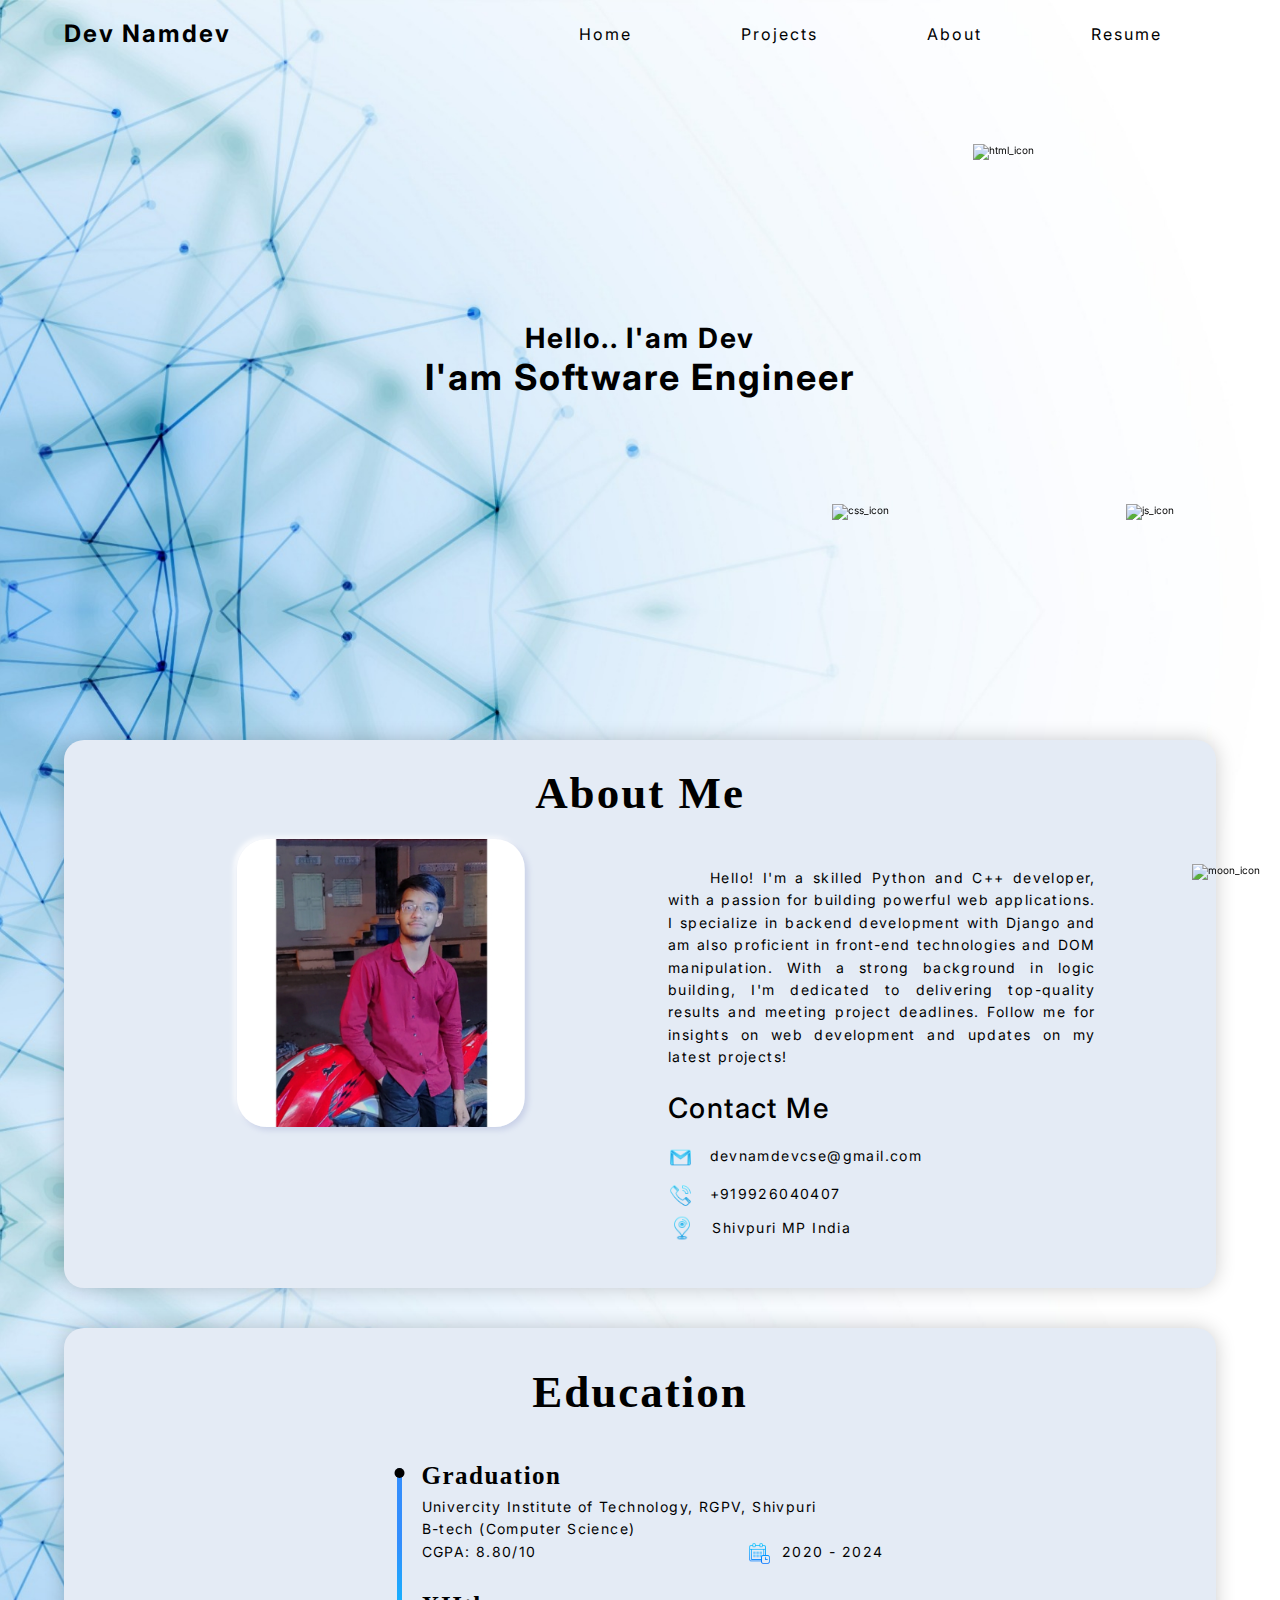
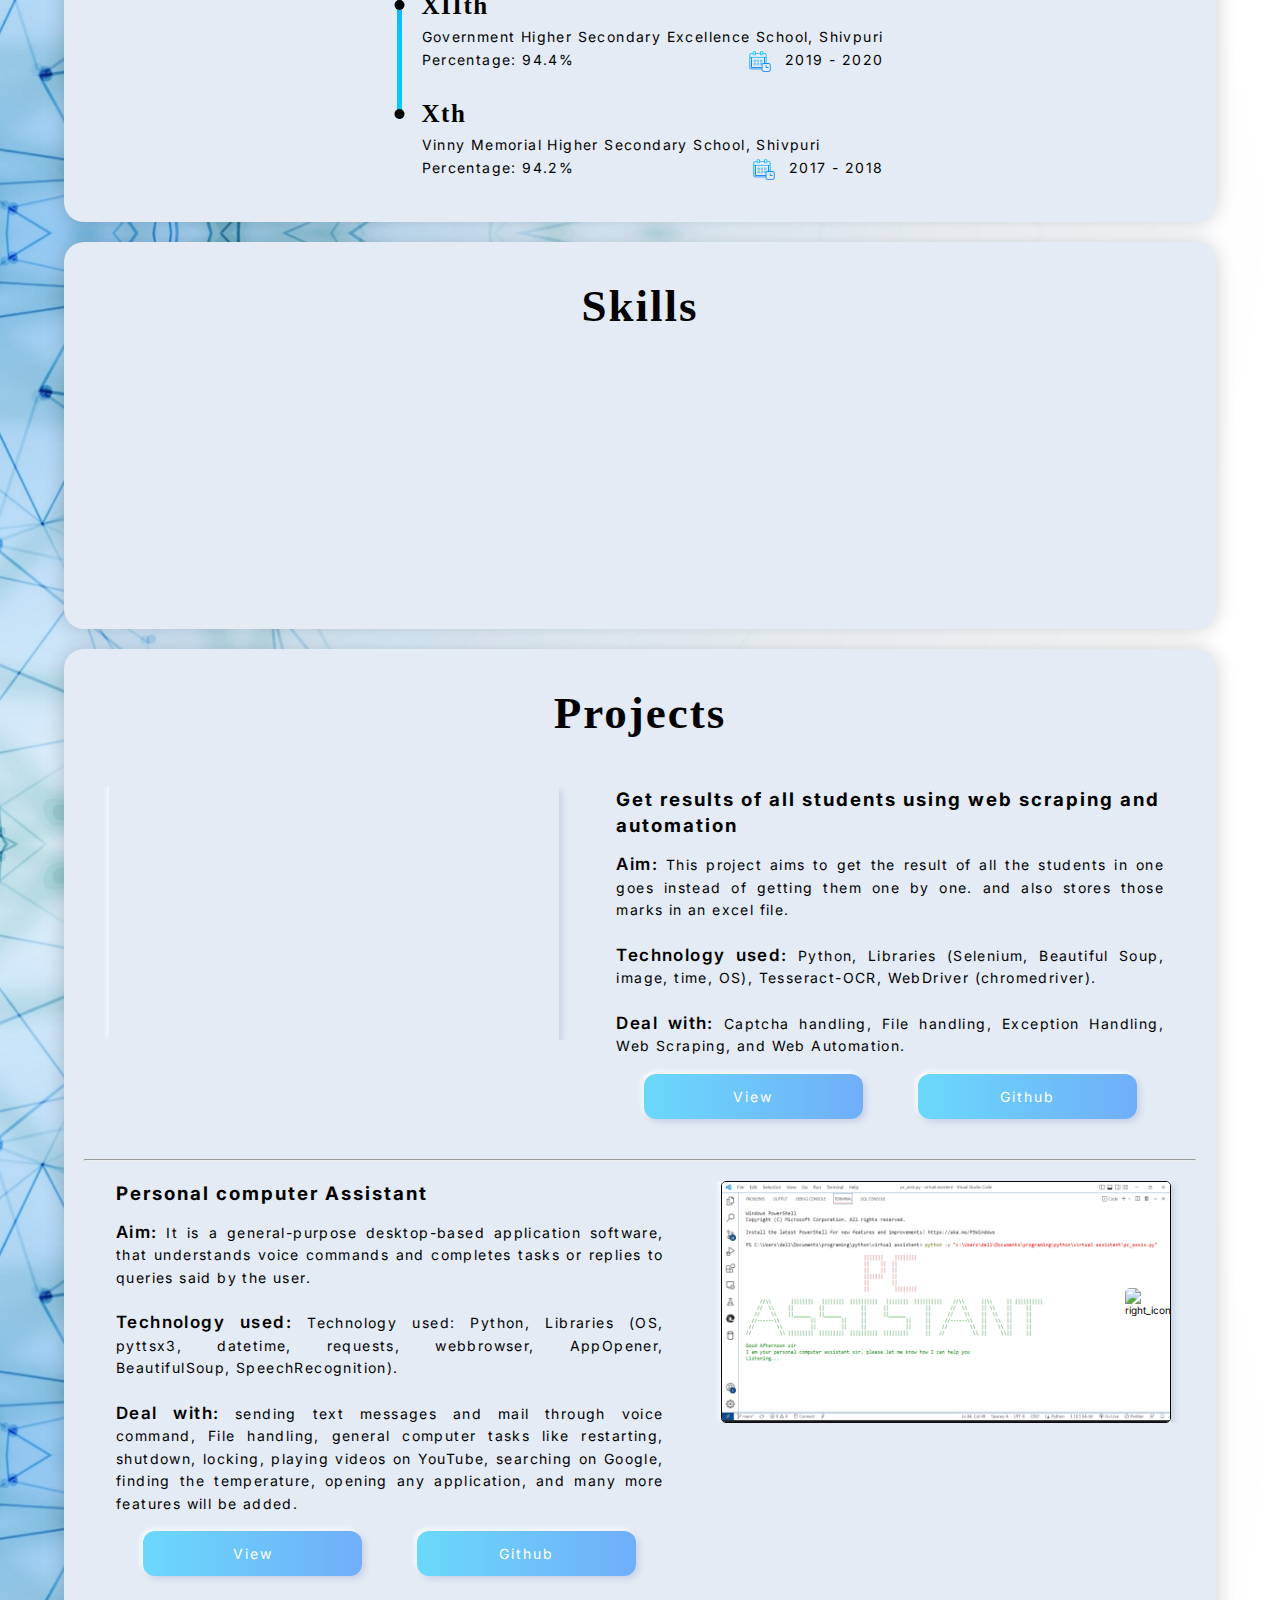
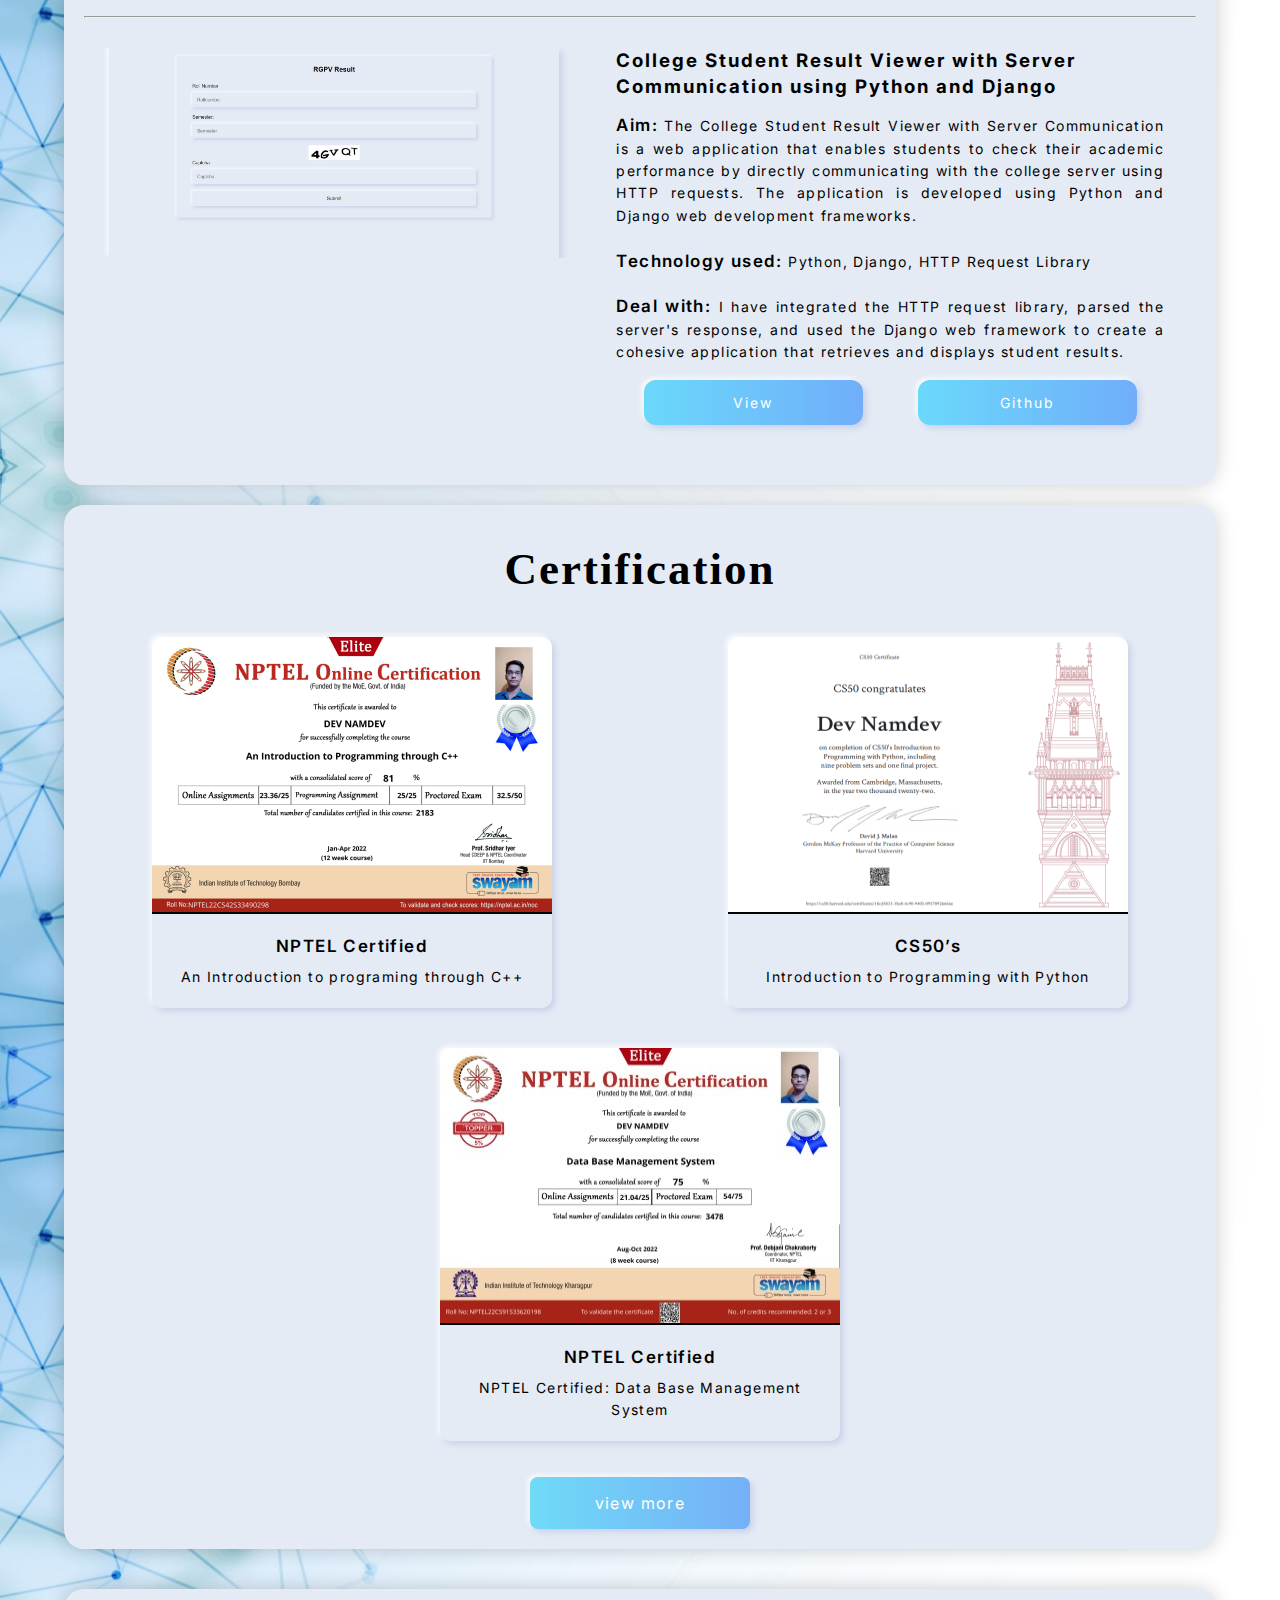
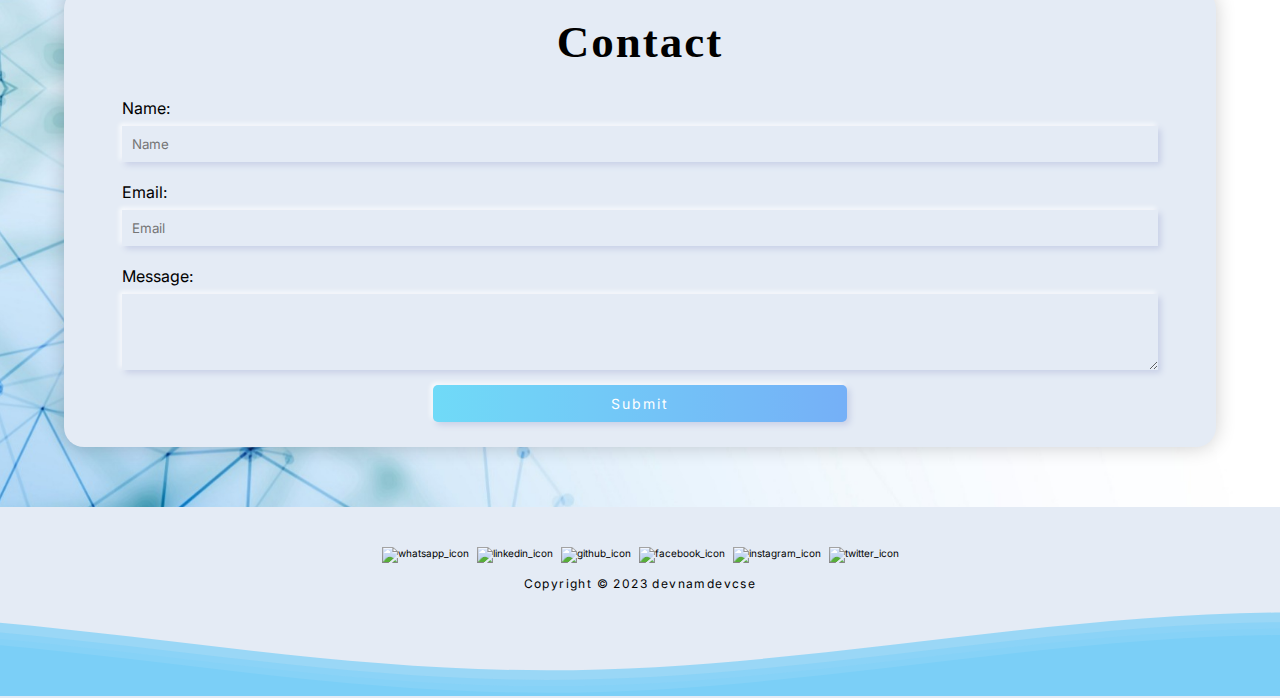
==== index.html @ 737eb858 "update link" ====
<!DOCTYPE html>
<html lang="en">

<head>
  <meta charset="UTF-8" />
  <meta http-equiv="X-UA-Compatible" content="IE=edge" />
  <meta name="viewport" content="width=device-width, initial-scale=1.0" />
  <meta name="theme-color" content="#00C6FF" />

  <!-- Primary Meta Tags -->
  <meta name="title" content="Dev's Portfolio" />
  <meta name="description"
    content="Welcome to my Portfolio. My name is dev namdev, and I am a Full stack web developer" />

  <!-- Open Graph / Facebook -->
  <meta property="og:type" content="website" />
  <meta property="og:url" content="https://devcoders.netlify.app" />
  <meta property="og:title" content="Dev's Portfolio" />
  <meta property="og:description"
    content="Welcome to my Portfolio. My name is dev namdev, and I am a Full stack web developer" />
  <meta property="og:image" content="https://devcoders.netlify.app/img/icon/meta_img.jpeg" />

  <!-- Twitter -->
  <meta property="twitter:card" content="summary_large_image" />
  <meta property="twitter:url" content="https://devcoders.netlify.app" />
  <meta property="twitter:title" content="Dev's Portfolio" />
  <meta property="twitter:description"
    content="Welcome to my Portfolio. My name is dev namdev, and I am a Full stack web developer" />
  <meta property="twitter:image" content="https://devcoders.netlify.app/img/icon/meta_img.jpeg" />

  <!-- favicon -->
  <link rel="apple-touch-icon" sizes="180x180" href="./img/favicon_io/apple-touch-icon.png" />
  <link rel="icon" type="image/png" sizes="32x32" href="./img/favicon_io/favicon-32x32.png" />
  <link rel="icon" type="image/png" sizes="16x16" href="./img/favicon_io/favicon-16x16.png" />
  <link rel="manifest" href="./img/favicon_io/site.webmanifest" />

  <title>Dev | Portfolio</title>

  <!-- css file -->
  <link rel="stylesheet" href="./CSS/style.css" />
  <link rel="stylesheet" href="./CSS/project.css" />
  <link rel="stylesheet" href="./CSS/about.css" />
  <link rel="stylesheet" href="./CSS/certification.css" />
  <link rel="stylesheet" href="./CSS/education.css" />
  <link rel="stylesheet" href="./CSS/skill.css" />
  <link rel="stylesheet" href="./CSS/contact.css" />

  <!-- js file -->
  <script src="./js/script.js" defer></script>
  <style>
    /* div.front {
      display: none;
    }

    div.about {
      display: none;
    }

    div.outer_skill {
      display: none;
    }

    div.education {
      display: none;
    }

    div.new_project {
      display: none;
    }

    div.certification {
      display: none;
    }

    div.footer {
      display: none;
    }*/
  </style>
</head>

<body>
  <div class="main_code dark">
    <div class="front">
      <div class="nav-bar">
        <div class="nav-name">
          <h1 class="font-24px">Dev Namdev</h1>
        </div>
        <div class="nav-items">
          <ul class="ul-items">
            <li class="item font-16px">
              <a href="/" class="link">Home</a>
            </li>
            <li class="item font-16px">
              <a href="#project" class="link">Projects</a>
            </li>
            <li class="item font-16px">
              <a href="#about" class="link">About</a>
            </li>
            <li class="item font-16px">
              <a href="img/resume.png" class="link">Resume</a>
            </li>
          </ul>
        </div>
      </div>
      <div class="greet">
        <h2 class="font-28px">Hello.. I'am Dev</h2>
        <h1 class="font-36px">I'am Software Engineer</h1>
      </div>
      <div class="new_nav">
        <div class="outer">
          <div class="box">
            <div class="btn_cover">
              <div class="line line1"></div>
              <div class="line line2"></div>
              <div class="line line3"></div>
            </div>
            <ol>
              <li class="btn btn1 font-16px">
                <a href="#project" class="link">Project</a>
              </li>
              <li class="btn btn2 font-16px">
                <a href="#about" class="link">About</a>
              </li>
              <li class="btn btn3 font-16px">
                <a href="/img/resume.png" class="link">Resume</a>
              </li>
            </ol>
          </div>
        </div>
      </div>
      <img id="light" class="html" src="https://img.icons8.com/color/70/null/html-5--v1.png" alt="html_icon" />
      <img id="light" class="css" src="https://img.icons8.com/color/70/null/css3.png" alt="css_icon" />
      <img id="light" class="js" src="https://img.icons8.com/color/70/null/javascript.png" alt="js_icon" />
    </div>
    <div class="about" id="about">
      <div class="about-content">
        <h1 class="about_heading font-36px">About Me</h1>
        <div class="about_des">
          <div class="about_img">
            <div class="img">
              <img id="light" src="./img/dev.jpeg" alt="" />
            </div>
          </div>
          <div class="about_para">
            <div>
              <p>
                Hello! I'm a skilled Python and C++ developer, with a passion for building powerful web applications. I
                specialize in backend development with Django and am also proficient in front-end technologies and DOM
                manipulation. With a strong background in logic building, I'm dedicated to delivering top-quality
                results and meeting project deadlines. Follow me for insights on web development and updates on my
                latest projects!
              </p>
              <p>Contact Me</p>
              <img src="./img/icon/mail.png" alt="" class="icon_mail" />
              <span class="mail">
                <span>
                  <a href="https://mail.google.com/mail/u/0/#inbox?compose=GTvVlcSKhpXpgrMSbvLdFxptWXfXNwWtVGsGwnNrwTqsKMndhdDCBdWXVwGtNjZwnCfvpKwNvlgjt"
                    class="link">devnamdevcse@gmail.com
                  </a>
                </span>
              </span>
              <br />
              <span class="call">
                <img src="./img/icon/call.png" alt="" class="icon_call" />
                <span>+919926040407</span>
              </span>
              <br />
              <img src="./img/icon/location.png" alt="" class="icon_location" />
              <span id="icon_location">
                <a href="https://www.google.co.in/maps/place/Shivpuri,+Madhya+Pradesh+473551/@25.4333819,77.629029,13z/data=!3m1!4b1!4m5!3m4!1s0x3970b95555322f1f:0x8d96b4e080b30b5c!8m2!3d25.4320478!4d77.6643815"
                  class="link">Shivpuri MP India
                </a>
              </span>
            </div>
          </div>
        </div>
      </div>
    </div>
    <div class="education">
      <div class="new_pro_head">
        <h1>Education</h1>
      </div>
      <div class="session">
        <div class="line_point">
          <div class="point1"></div>
          <div class="point2"></div>
          <div class="point3"></div>
        </div>
        <div class="session_inner">
          <div class="graduation">
            <div>
              <h3>Graduation</h3>
            </div>
            <p>Univercity Institute of Technology, RGPV, Shivpuri</p>
            <p>B-tech (Computer Science)</p>
            <div class="grade">
              <p>CGPA: 8.80/10</p>
              <div class="year">
                <img src="./img/icon/year.png" alt="" class="year_icon" />
                <p>2020 - 2024</p>
              </div>
            </div>
          </div>
          <div class="xiith">
            <div>
              <h3>XIIth</h3>
            </div>
            <p>Government Higher Secondary Excellence School, Shivpuri</p>
            <div class="grade">
              <p>Percentage: 94.4%</p>
              <div class="year">
                <img src="./img/icon/year.png" alt="" class="year_icon" />
                <p>2019 - 2020</p>
              </div>
            </div>
          </div>
          <div class="xth">
            <div>
              <h3>Xth</h3>
            </div>
            <p>Vinny Memorial Higher Secondary School, Shivpuri</p>
            <div class="grade">
              <p>Percentage: 94.2%</p>
              <div class="year">
                <img src="./img/icon/year.png" alt="" class="year_icon" />
                <p>2017 - 2018</p>
              </div>
            </div>
          </div>
        </div>
      </div>
    </div>
    <div class="outer_skill">
      <div class="skills">
        <div class="skill_heading">
          <h1>Skills</h1>
        </div>
        <div class="skill">
          <span class="skill_span span1">
            <img src="https://img.icons8.com/nolan/64/00C6FF/0072FF/c-plus-plus.png" alt="c++_icon" />
            <br />
            <span class="name">C++</span>
          </span>
          <span class="skill_span">
            <img src="https://img.icons8.com/nolan/64/00C6FF/0072FF/python.png" alt="python_icon" />
            <br />
            <span class="name">Python</span>
          </span>
          <span class="skill_span">
            <img src="https://img.icons8.com/nolan/64/00C6FF/0072FF/cs.png" alt="cs" />
            <br />
            <span class="name">C#</span>
          </span>
          <span class="skill_span">
            <img src="https://img.icons8.com/nolan/64/00C6FF/0072FF/html.png" alt="html_icon" />
            <br />
            <span class="name">HTML</span>
          </span>
          <span class="skill_span">
            <img src="https://img.icons8.com/nolan/64/00C6FF/0072FF/css-filetype.png" alt="css_icon" />
            <br />
            <span class="name">CSS</span>
          </span>
          <span class="skill_span">
            <img src="https://img.icons8.com/nolan/64/00C6FF/0072FF/js.png" alt="js_icon" />
            <br />
            <span class="name">JS</span>
          </span>
          <span class="skill_span">
            <img src="https://img.icons8.com/nolan/64/00C6FF/0072FF/php.png" alt="php_icon" />
            <br />
            <span class="name">PHP</span>
          </span>
          <span class="skill_span">
            <img src="https://img.icons8.com/nolan/64/00C6FF/0072FF/sql.png" alt="sql_icon" />
            <br />
            <span class="name">SQL</span>
          </span>
          <span class="skill_span">
            <img src="https://img.icons8.com/nolan/64/00C6FF/0072FF/linux--v2.png" alt="linux--v2" />
            <br />
            <span class="name">Linux</span>
          </span>
          <span class="skill_span">
            <img src="https://img.icons8.com/nolan/64/00C6FF/0072FF/git.png" alt="git_icon" />
            <br />
            <span class="name">Git</span>
          </span>
          <span class="skill_span">
            <img src="https://img.icons8.com/nolan/64/00C6FF/0072FF/api.png" alt="api" />
            <br />
            <span class="name">API</span>
          </span>
          <span class="skill_span">
            <img src="https://img.icons8.com/nolan/64/00C6FF/0072FF/mysql.png" alt="mysql" />
            <br />
            <span class="name">MySQL</span>
          </span>

          <!-- <span class="skill_span">
            <img class="mongo" src="./img/icon/ms+sql.png" alt="mssql_icon" />
            <br />
            <span class="name">MS SQL</span>
          </span> -->
          <!-- <span class="skill_span">
            <img class="mongo" src="./img/icon/mongo.png" alt="mongodb_icon" />
            <br />
            <span class="name">Mongodb</span>
          </span> -->
          <span class="skill_span">
            <p class="django">django</p>
            <br />
            <span class="name">Django</span>
          </span>
          <span class="skill_span">
            <img src="https://img.icons8.com/nolan/64/00C6FF/0072FF/github.png" alt="github_icon" />
            <br />
            <span class="name">Github</span>
          </span>
          <span class="skill_span">
            <img src="https://img.icons8.com/nolan/64/00C6FF/0072FF/docker.png" alt="docker" />
            <br />
            <span class="name">Docker</span>
          </span>
          <span class="skill_span">
            <img src="https://img.icons8.com/nolan/64/00C6FF/0072FF/canva.png" alt="canva" />
            <br />
            <span class="name">Canva</span>
          </span>
          <span class="skill_span">
            <img src="https://img.icons8.com/nolan/64/00C6FF/0072FF/filmora.png" alt="filmora" />
            <br />
            <span class="name">Filmora</span>
          </span>
          <span class="skill_span">
            <img src="https://img.icons8.com/nolan/64/00C6FF/0072FF/adobe-premiere-pro.png" alt="Adobe_icon" />
            <br />
            <span class="name">Adobe Pr</span>
          </span>
        </div>
      </div>
    </div>
    <div class="new_project" id="project">
      <div class="new_pro_head">
        <h1>Projects</h1>
      </div>
      <div class="new_projects">
        <div class="new_pro1">
          <div class="new_pro_img">
            <div class="outer_iframe">
              <div class="iframe-embed-wrapper iframe-embed-responsive-16by9">
                <iframe id="light" class="iframe-embed" title="youtube video"
                  src="https://www.youtube.com/embed/_ziAOyhLPk0" title="YouTube video player" frameborder="0"
                  allow="accelerometer; autoplay; clipboard-write; encrypted-media; gyroscope; picture-in-picture; web-share"
                  allowfullscreen>
                </iframe>
              </div>
            </div>
          </div>
          <div class="new_pro_des">
            <div>
              <h3>
                Get results of all students using web scraping and automation
              </h3>
              <p>
                <span> Aim:</span> This project aims to get the result of all
                the students in one goes instead of getting them one by one.
                and also stores those marks in an excel file.
                <br />
                <br />
                <span> Technology used:</span> Python, Libraries (Selenium,
                Beautiful Soup, image, time, OS), Tesseract-OCR, WebDriver
                (chromedriver).
                <br />
                <br />
                <span> Deal with:</span> Captcha handling, File handling,
                Exception Handling, Web Scraping, and Web Automation.
              </p>
              <div class="pro_btn">
                <div class="btn_pro github">
                  <a href="https://www.youtube.com/watch?v=_ziAOyhLPk0" target="_blank" class="link"
                    rel="noopener">
                    <span>view</span>
                  </a>
                </div>
                <div class="btn_pro github">
                  <a href="https://github.com/devnamdev2003/result_automation_system" target="_blank" class="link"
                    rel="noopener">
                    <span>github</span>
                  </a>
                </div>
              </div>
            </div>
          </div>
        </div>
        <hr />
        <div class="new_pro2">
          <div class="new_pro2_img">
            <div class="outer_iframe">
              <div class="img">
                <div class="l_arrow">
                  <p>
                    <img src="https://img.icons8.com/nolan/50/00C6FF/0072FF/double-left.png" alt="left_icon" />
                  </p>
                </div>
                <div class="r_arrow">
                  <p>
                    <img src="https://img.icons8.com/nolan/50/00C6FF/0072FF/double-right.png" alt="right_icon" />
                  </p>
                </div>
                <div class="inner_img" id="light">
                  <img src="./img/Pc/1.png" alt="" />
                  <img src="./img/Pc/2.png" alt="" />
                  <img src="./img/Pc/3.png" alt="" />
                  <img src="./img/Pc/4.png" alt="" />
                  <img src="./img/Pc/5.png" alt="" />
                  <img src="./img/Pc/6.png" alt="" />
                  <img src="./img/Pc/7.png" alt="" />
                  <img src="./img/Pc/8.png" alt="" />
                </div>
              </div>
            </div>
          </div>
          <div class="new_pro2_des">
            <div>
              <h3>Personal computer Assistant</h3>
              <p>
                <span> Aim:</span> It is a general-purpose desktop-based
                application software, that understands voice commands and
                completes tasks or replies to queries said by the user.
                <br />
                <br />
                <span> Technology used:</span> Technology used: Python,
                Libraries (OS, pyttsx3, datetime, requests, webbrowser,
                AppOpener, BeautifulSoup, SpeechRecognition).
                <br />
                <br />
                <span> Deal with:</span> sending text messages and mail
                through voice command, File handling, general computer tasks
                like restarting, shutdown, locking, playing videos on YouTube,
                searching on Google, finding the temperature, opening any
                application, and many more features will be added.
              </p>
              <div class="pro_btn">
                <div class="btn_pro github">
                  <a href="https://devnamdev2003.github.io/PC_Assistant/" target="_blank" class="link" rel="noopener">
                    <span>view</span>
                  </a>
                </div>
                <div class="btn_pro github">
                  <a href="https://github.com/devnamdev2003/PC_Assistant" target="_blank" class="link" rel="noopener">
                    <span>Github</span>
                  </a>
                </div>
              </div>
            </div>
          </div>
        </div>
        <hr>
        <div class="new_pro1">
          <div class="new_pro_img new_pro3_img">
            <div class="outer_iframe">
              <div id="light">
                <img style="width: 100%;" src="img/rgpv.jpeg" alt="rgpv">
              </div>
            </div>
          </div>
          <div class="new_pro_des">
            <div>
              <h3>
                College Student Result Viewer with Server Communication using Python and Django </h3>
              <p>
                <span> Aim:</span> The College Student Result Viewer with Server Communication is a web application that
                enables students to check their academic performance by directly communicating with the college server
                using HTTP requests. The application is developed using Python and Django web development frameworks.
                <br />
                <br />
                <span> Technology used:</span> Python, Django, HTTP Request Library
                <br />
                <br />
                <span> Deal with:</span> I have integrated the HTTP request library, parsed the server's response, and
                used the Django web framework to create a cohesive application that retrieves and displays student
                results.
              </p>
              <div class="pro_btn">
                <div class="btn_pro github">
                  <a href="https://devnamdev2003.github.io/Rgpv_result_checker_application/" target="_blank"
                    class="link" rel="noopener">
                    <span>view</span>
                  </a>
                </div>
                <div class="btn_pro github">
                  <a href="https://github.com/devnamdev2003/Rgpv_result_checker_application" target="_blank"
                    class="link" rel="noopener">
                    <span>github</span>
                  </a>
                </div>
              </div>
            </div>
          </div>
        </div>
      </div>
    </div>
    <div class="certification">
      <div class="head">
        <h1>Certification</h1>
      </div>
      <div class="certficate">
        <div class="certify certificate1">
          <img id="light" src="./img/certificate/c++.png" alt="" />
          <div class="certificate_desc">
            <a href="https://archive.nptel.ac.in/noc/Ecertificate/?q=NPTEL22CS42S3349029802069533" class="link">
              NPTEL Certified
            </a>
            <p>An Introduction to programing through C++</p>
          </div>
        </div>
        <div class="certify certificate2">
          <img id="light" src="./img/certificate/cs50.png" alt="" />
          <div class="certificate_desc">
            <a href="https://cs50.harvard.edu/certificates/18cd5833-1be8-4c90-9405-09578926666e" class="link">
              CS50’s
            </a>
            <p>Introduction to Programming with Python</p>
          </div>
        </div>
        <div class="certify certificate3">
          <img id="light" src="./img/certificate/nptel_database.jpg" alt="" />
          <div class="certificate_desc">
            <a href="https://archive.nptel.ac.in/noc/Ecertificate/?q=NPTEL22CS91S3362019810190161" class="link">
              NPTEL Certified
            </a>
            <p>NPTEL Certified: Data Base Management System</p>
          </div>
        </div>
        <div class="certify certificate4 hidden">
          <img id="light" src="./img/certificate/Hdlc.png" alt="" />
          <div class="certificate_desc">
            <a href="https://credsverse.com/credentials/e24c42dd-e8fd-4449-a93c-bace90efddc1" class="link">
              HDLC Technologies
            </a>
            <p>Data Science & Machine Learning</p>
          </div>
        </div>
        <div class="certify certificate5 hidden">
          <img id="light" src="./img/certificate/microsoft.png" alt="" />
          <div class="certificate_desc">
            <a href="https://www.credly.com/badges/01d51527-9ff3-4b6f-8a5b-ed0d18fa09bd?source=linked_in_profile"
              class="link">
              Microsoft Certified
            </a>
            <p>Security, Compliance, and Identity Fundamentals</p>
          </div>
        </div>
        <div class="certify certificate6 hidden">
          <img id="light" src="./img/certificate/cs50x.jpeg" alt="" />
          <div class="certificate_desc">
            <a href="https://cs50.harvard.edu/certificates/5e0319c6-3030-44ef-ad81-5ddfd1d0dd3b" class="link">
              CS50’s
            </a>
            <p>Introduction to Computer Science</p>
          </div>
        </div>
      </div>
      <button class="view_more" onclick="view()">view more</button>
    </div>

    <div class="contact">
      <div class="contact_inside">
        <div class="contact_heading">
          <h1>Contact</h1>
        </div>
        <form method="post" onsubmit="handleFormSubmit(event)">
          <div class="name">
            <label for="id_name">Name:</label>
            <input type="text" id="id_name" name="name" maxlength="20" placeholder="Name" required>
          </div>
          <div class="email">
            <label for="id_email">Email:</label>
            <input type="email" id="id_email" name="email" maxlength="50" placeholder="Email" required>
          </div>
          <div class="message">
            <label for="id_message">Message:</label>
            <textarea id="id_message" name="message" rows="4" cols="50" maxlength="500" required></textarea>
          </div>
          <div class="submit_btn">
            <button class="btn_pro github" type="submit">Submit</button>
          </div>
        </form>
      </div>
    </div>
    <div class="footer">
      <div class="link_icon">
        <div>
          <a href="http://web.whatsapp.com/send?phone=+919926040407&text=Hello" class="link">
            <img src="https://img.icons8.com/nolan/35/00C6FF/0072FF/whatsapp.png" alt="whatsapp_icon" />
          </a>
        </div>
        <div>
          <a href="https://www.linkedin.com/in/dev-namdev-275536226/" class="link">
            <img src="https://img.icons8.com/nolan/35/00C6FF/0072FF/linkedin.png" alt="linkedin_icon" />
          </a>
        </div>
        <div>
          <a href="https://github.com/devnamdev2003" class="link">
            <img src="https://img.icons8.com/nolan/35/00C6FF/0072FF/github.png" alt="github_icon" />
          </a>
        </div>
        <div>
          <a href="https://www.facebook.com/dev.namdev813/" class="link">
            <img src="https://img.icons8.com/nolan/35/00C6FF/0072FF/facebook.png" alt="facebook_icon" />
          </a>
        </div>
        <div>
          <a href="https://www.instagram.com/dev_namdev813/" class="link">
            <img src="https://img.icons8.com/nolan/35/00C6FF/0072FF/instagram-new.png" alt="instagram_icon" />
          </a>
        </div>
        <div>
          <a href="https://mobile.twitter.com/DevNamd46751731" class="link">
            <img src="https://img.icons8.com/nolan/35/00C6FF/0072FF/twitter.png" alt="twitter_icon" />
          </a>
        </div>
      </div>
      <div class="copyright">
        <a href="https://devcoders.netlify.app/LICENSE">
          <p>Copyright © 2023 devnamdevcse</p>
        </a>
      </div>
      <div>
        <svg class="waves" xmlns="http://www.w3.org/2000/svg" xmlns:xlink="http://www.w3.org/1999/xlink"
          viewBox="0 24 150 28" preserveAspectRatio="none" shape-rendering="auto">
          <defs>
            <path id="gentle-wave" d="M-160 44c30 0 58-18 88-18s 58 18 88 18 58-18 88-18 58 18 88 18 v44h-352z" />
          </defs>
          <g class="parallax">
            <use xlink:href="#gentle-wave" x="48" y="0" fill="rgba(123, 207, 247, .7)" />
            <use xlink:href="#gentle-wave" x="48" y="3" fill="rgba(123, 207, 247, .5)" />
            <use xlink:href="#gentle-wave" x="48" y="5" fill="rgba(123, 207, 247, .3)" />
            <use xlink:href="#gentle-wave" x="48" y="7" fill="rgba(123, 207, 247)" />
          </g>
        </svg>
      </div>
    </div>
  </div>
  <div class="dark_btn">
    <img id="light_btn" src="https://img.icons8.com/nolan/64/00C6FF/0072FF/bright-moon.png" alt="moon_icon" />
  </div>

  <script>
    function handleFormSubmit(event) {
      event.preventDefault(); // Prevent the default form submission
      alert('Thank you for your message! We will get back to you soon.')

      // Get the form elements by their IDs
      const nameInput = document.getElementById("id_name");
      const emailInput = document.getElementById("id_email");
      const messageInput = document.getElementById("id_message");

      // Extract the values from the form elements
      const name = nameInput.value;
      const email = emailInput.value;
      const message = messageInput.value;


      // Optionally, you can reset the form after handling the data
      const endpoint = "https://contactapi-1uvn.onrender.com/";

      const data = {
        name: name,
        email: email,
        message: message,
      };

      const requestOptions = {
        method: "POST",
        headers: {
          "Content-Type": "application/json",
        },
        body: JSON.stringify(data),
      };

      // Sending the POST request
      fetch(endpoint, requestOptions)
        .then((response) => response.json())
        .then((data) => {
          console.log("Response from the API:", data);
        })
        .catch((error) => {
          console.error("Error:", error);
        });
      event.target.reset();

    }
  </script>

</body>

</html>
---- CSS/style.css ----
@import url('https://fonts.googleapis.com/css2?family=Inter:wght@400&display=swap');

/* #159AE1
#63E4FF */


* {
      margin: 0%;
      padding: 0%;
      box-sizing: border-box;
      font-family: 'Inter', sans-serif;
}

:root {
      scroll-behavior: smooth;
      font-size: 62.5%;
}

a{
      text-decoration: none;
      color: #000;
}
div.main_code {
      background-image: url("../img/bg.jpeg");
      background-size: cover;
      background-position: top;

}

@media (max-width: 770px) {
      div.main_code {
            background-position: 30% 0%;
      }
}

body {
      overflow-x: hidden;
}

/* -------------------------------- */
/* -------------------------------- */
/* --------- scroll bar ----------- */
/* -------------------------------- */
/* -------------------------------- */

::-webkit-scrollbar {
      width: 10px;
}

/* Track */
::-webkit-scrollbar-track {
      background: #e6f2f8;
}

/* Handle */
::-webkit-scrollbar-thumb {
      background: #AAD3E5;
      border-radius: 100rem;
}

/* Handle on hover */
::-webkit-scrollbar-thumb:hover {
      background: #54b7e1;
}


/* -------------------------------- */
/* -------------------------------- */
/* ------utility clases ----------- */
/* -------------------------------- */
/* -------------------------------- */

.dark_btn {
      /* display: none; */
      /* background-image: url('../img/icons8-double-up.gif'); */
      /* background-position: center; */
      /* background-size: cover; */
      position: fixed;
      bottom: 20px;
      right: 20px;
      z-index: 99;
      border: none;
      outline: none;
      cursor: pointer;
      border-radius: 10em;

}

.dark_btn img {
      width: 60px;
      height: 60px;
}

.dark_btn:active img {
      box-shadow: 0px 0px 20px 0px rgba(1, 240, 248, 0.4);
      width: 62px;
      height: 62px;
}


.front ul li {
      list-style-type: none;
}

.font-16px {
      font-size: 1.6rem;
      color: black;
}

.font-20px {
      font-size: 2rem;
      color: black;
}

.font-24px {
      font-size: 2.4rem;
      color: black;
}

.font-28px {
      font-size: 2.8rem;
      color: black;
}

.font-32px {
      font-size: 3.2rem;
      color: black;
}

.font-36px {
      font-size: 3.6rem;
      color: black;
}

a.link {
      text-decoration: none;
      color: black;
}

/* ------ utility clases ---------- */
/* -------------------------------- */
/* -------------------------------- */
/* -------------------------------- */
/* --------- nav clases ----------- */

.front {
      /* background-image: url('../img/nav-bg3.svg'); */
      width: 100%;
      height: 80vh;
      /* border: 2px solid black; */
      /* background-position: bottom;
      background-size: cover; */
      /* box-shadow: 0px 0px 20px 1000px rgb(255 252 252 / 51%) inset; */
}

.nav-bar {
      width: 90%;
      margin: auto;
      height: 5rem;
      padding-top: .92em;
      /* border: 2px solid rgb(190, 31, 31); */
}

.nav-bar::after {
      content: "";
      clear: both;
      display: block;
}

.nav-bar .nav-name {
      width: 40%;
      height: 100%;
      float: left;
      /* border: 2px solid rgb(50, 31, 190); */


}

.nav-bar .nav-items {
      width: 60%;
      height: 100%;
      float: right;
      /* border: 2px solid rgb(190, 31, 31); */


}

.nav-name h1 {
      padding-top: .4em;
      letter-spacing: .2rem;
}

.nav-items ul {
      width: 100%;
      height: 100%;
      display: flex;
      flex-direction: row;
      justify-content: space-around;
}

.nav-items ul li {
      width: auto;
      height: 100%;
      /* border: 2px solid black; */
}

.front ul li {
      text-align: center;
      padding: .95em .6em;
      letter-spacing: .2rem;
}

li a:hover {
      font-size: 1.65rem;
      text-decoration: underline;

}

.new_nav {
      display: none;
}

@media (max-width: 550px) {

      /* .front .nav-bar .nav-name {
            display: none;
      } */
      .front .nav-bar {
            display: none;
      }

      .front .new_nav {
            display: block;
      }

      .nav-name {
            display: none;
      }

      .front .nav-bar .nav-name,
      .front .nav-bar .nav-items {
            width: 100%;
            float: none;
      }

      .front .nav-bar {
            border-bottom: 2px solid;
            height: auto;
      }

      .front .nav-bar h1 {
            text-align: center;
      }

}

/* -------------------------------- */
/* -------------------------------- */
/* -------- nav animation --------- */
/* -------------------------------- */
/* -------------------------------- */

.new_nav {
      padding: 1.3em 1.5em;
}

.outer {
      position: relative;
      width: 40px;
      height: auto;

}

.outer:hover {
      width: 100%;
      height: 30px;
}

.box {
      width: 100%;
      height: auto;
      position: relative;
}

.btn_cover {
      width: 40px;
      height: 30px;
      display: flex;
      flex-direction: column;
      justify-content: space-between;
}

.line {
      width: 100%;
      height: 5px;
      background: #000;
      border-radius: 1em;
      z-index: 7;
      box-shadow: 0px 0px 10px 0px rgba(84, 183, 225, 0.987);
}

.line1,
.line3 {
      transform-origin: 0%;
      transition: transform .3s ease-in-out;
}

.outer:hover .line2 {
      display: none;
}

.outer:hover .line1 {
      transform-origin: 0%;
      transform: rotate(36deg);
      width: 45px;
}

.outer:hover .line3 {
      transform-origin: 0%;
      transform: rotate(-36deg);
      width: 45px;
}

.btn {
      text-align: center;
      position: absolute;
      display: inline-block;
      width: 100%;
      height: 40px;
      top: 0%;
      left: 0%;
      z-index: -2;
      transition: left .5s ease-in-out;
      opacity: 0;
}

.new_nav li {
      padding: .34em 0em;
      /* text-shadow: 0px 0px 10px rgba(4, 157, 240, 0.6); */
}

.outer:hover .btn1 {
      z-index: 10;
      width: 25%;
      left: 15%;
      opacity: 1;
}

.outer:hover .btn2 {
      z-index: 4;
      width: 25%;
      left: 45%;
      opacity: 1;
}

.outer:hover .btn3 {
      z-index: 3;
      width: 25%;
      left: 75%;
      opacity: 1;
}

/* -------------------------------- */
/* -------------------------------- */
/* ---------- nav animation ------- */
/* -------------------------------- */
/* -------------------------------- */

/* ---------- nav clases ---------- */
/* -------------------------------- */
/* -------------------------------- */
/* -------------------------------- */
/* ---------- greet class --------- */
.front {
      position: relative;
}

.greet {
      width: 100%;
      top: 50%;
      left: 50%;
      transform: translate(-50%, -50%);
      position: absolute;
      /* border: 1px solid #000; */
}

.greet h2,
.greet h1 {
      text-align: center;
      letter-spacing: .2rem;

}

@media (max-width: 900px) {
      .greet {
            top: 50%;
            left: 50%;
            transform: translate(-50%, -50%);
            /* border: 1px solid #000; */
      }

      .greet .font-28px {
            font-size: 2rem;
      }

      .greet .font-36px {
            font-size: 2.6rem;
      }

}

@media (max-width: 500px) {
      .greet {
            top: 50%;
            left: 50%;
            transform: translate(-50%, -50%);
      }

      .greet .font-28px {
            font-size: 1.8rem;
      }

      .greet .font-36px {
            font-size: 2.2rem;
      }

}

/* ---------- greet class --------- */
/* -------------------------------- */
/* -------------------------------- */
/* -------------------------------- */
/* ---------- icons --------------- */

.html {
      position: absolute;
      top: 20%;
      left: 76%;

      /* border: 1px solid #000; */
}

.css {
      position: absolute;
      top: 70%;
      left: 65%;
      /* border: 1px solid #000; */
}

.js {
      position: absolute;
      top: 70%;
      left: 88%;
      /* border: 1px solid #000; */
}

@media (max-width:700px) {

      .html,
      .css,
      .js {
            display: none;
      }
}


/* ---------- icon ---------------- */
/* -------------------------------- */
/* -------------------------------- */
/* ---------- Foooter ------------- */

.footer {
      position: relative;
      padding: 4em 0em 0em 0em;
      margin-top: 4em;
      text-align: center;
      background: rgb(255, 255, 255);
      color: rgb(0, 0, 0);
      background: #e4ebf5;
}

.footer .link_icon {
      /* border: 1px solid #000; */
      display: flex;
      flex-direction: row;
      justify-content: center;
}

.footer .link_icon div {
      /* border: 1px solid #000; */
      margin: 0em .4em;
}

.footer .link_icon div img {
      transition: margin .3s ease-in-out;

}

.footer .link_icon div:hover img {
      width: 40px;
      z-index: 34343;
      margin: auto 1em;
      border-radius: 1em;
      box-shadow: 0.3rem 0.3rem 0.6rem #c8d0e7, -0.2rem -0.2rem 0.5rem white;
}

.footer .link_icon div:active {
      transform: translateY(3px);
}

div.copyright {
      text-align: center;
      display: block;
}

div.copyright p {
      text-align: center;
      display: block;
      /* border: 1px solid #000; */
      font-size: 1.2rem;
      letter-spacing: .14rem;
      line-height: 4.24rem;
}

.waves {
      /* border: 2px solid #000; */
      height: 90px;
      position: relative;
      width: 100%;
}

.parallax>use {
      background: #000;
      animation: move-forever 25s cubic-bezier(.55, .5, .45, .5) infinite;
}

.parallax>use:nth-child(1) {
      background: #000;
      animation-delay: -2s;
      animation-duration: 7s;
}

.parallax>use:nth-child(2) {
      background: #000;
      animation-delay: -3s;
      animation-duration: 10s;
}

.parallax>use:nth-child(3) {
      animation-delay: -4s;
      animation-duration: 13s;
}

.parallax>use:nth-child(4) {
      animation-delay: -5s;
      animation-duration: 20s;
}

@keyframes move-forever {
      0% {
            transform: translate3d(-90px, 0, 0);
      }

      100% {
            transform: translate3d(85px, 0, 0);
      }
}

/* @media (max-width: 768px) {
      .waves {
            height: 40px;
            min-height: 40px;
      }

      .content {
            height: 30vh;
      }

      h1 {
            font-size: 24px;
      }
} */

/* dark mode */
/* .dark {
      filter: invert(1);

} */

#light {
      filter: invert(0);
      /* box-shadow: none; */
}
---- CSS/project.css ----
.new_project {
    width: 90%;
    padding: 2em 2em;
    margin: 2em auto;
    margin-bottom: 0;
    height: auto;
    background: #e4ebf5;
    border-radius: 2em;
    box-shadow: 0 0rem 2rem 0 rgba(0, 0, 0, .196)
}

.new_project h1 {
    font-family: Cambria;
    padding: .4em 0;
    font-size: 4.5rem;
    z-index: 12;
    text-align: center;
    letter-spacing: .2rem
}

.new_pro1 {
    width: 100%;
    margin: auto;
    padding: 3em 0 4em 0;
    height: auto;
    border-radius: 2em;
    position: relative
}

.new_pro1::after {
    clear: both;
    content: "";
    display: block
}

.new_pro_img {
    width: 45%;
    float: left;
    overflow: hidden
}

.new_pro_des {
    padding: 0 2em;
    text-align: justify;
    font-size: 1.6rem;
    width: 55%;
    float: right
}

.new_pro_img .outer_iframe {
    width: 90%;
    margin: auto;
    position: relative;
    transition: left .5s, opacity .8s, width 3s;
    transition-timing-function: cubic-bezier(0, 1, 1, 1);
    box-shadow: .3rem .3rem .6rem #c8d0e7, -.2rem -.2rem .5rem #fff
}

.iframe-embed-wrapper {
    border-radius: .5em
}

.new_pro_des h3 {
    font-size: 1.872rem;
    letter-spacing: .2rem;
    font-weight: 700;
    text-align: left;
    line-height: 2.6rem
}

.new_pro_des p {
    margin-top: 1em;
    line-height: 22.4px;
    font-size: 1.4rem;
    letter-spacing: .14rem
}

.new_pro_des p span {
    font-size: 1.7rem;
    font-weight: 600
}

@media (max-width:1200px) {
    .new_pro_img {
        width: 100%;
        float: none
    }

    .new_pro_img .outer_iframe {
        width: 60%
    }

    .new_pro_des {
        padding: 2em 0 0 0;
        width: 100%;
        float: none
    }
}

@media (max-width:800px) {
    .new_pro_img .outer_iframe {
        width: 100%;
        float: none
    }
}

.iframe-embed {
    position: absolute;
    top: 0;
    left: 0;
    bottom: 0;
    height: 100%;
    width: 100%
}

.iframe-embed-wrapper {
    position: relative;
    display: block;
    height: 0;
    padding: 0;
    overflow: hidden
}

.iframe-embed-responsive-16by9 {
    padding-bottom: 56.25%
}

.github {
    display: inline-block;
    height: 100%;
    background-image: linear-gradient(to right, rgba(0, 200, 255, .532), rgba(0, 115, 255, .51));
    overflow: hidden
}

.github::after {
    background: #fff;
    content: "";
    height: 155px;
    top: -50px;
    left: -75px;
    opacity: .2;
    position: absolute;
    transform: rotate(35deg);
    transition: all 650ms cubic-bezier(.19, 1, .22, 1);
    width: 50px;
    z-index: 0
}

.github:hover::after {
    left: 120%;
    transition: all 650ms cubic-bezier(.19, 1, .22, 1)
}

.pro_btn {
    margin-top: 1em;
    display: flex;
    flex-wrap: wrap;
    justify-content: space-around;
    width: 100%
}

.btn_pro {
    display: inline-block;
    text-align: center;
    width: 40%;
    height: 35%;
    border: none;
    font-size: 1.4rem;
    letter-spacing: .2rem;
    text-transform: capitalize;
    border-radius: 12px;
    position: relative;
    cursor: pointer;
    box-shadow: .3rem .3rem .6rem #c8d0e7, -.2rem -.2rem .5rem #fff
}

.btn_pro:focus, .btn_pro:focus::after {
    outline: 0
}

.btn_pro:active {
    transform: translateY(2px)
}

.btn_pro a {
    padding: 1em 1em;
    display: inline-block;
    width: 100%;
    height: 100%;
    color: #fff
}

.new_pro2 {
    width: 100%;
    margin: auto;
    padding: 2em 0 4em 0;
    height: auto;
    border-radius: 2em;
    position: relative
}

.new_pro2::after {
    clear: both;
    content: "";
    display: block
}

.new_pro2_img {
    overflow: hidden;
    width: 45%;
    float: right;
    z-index: 55
}

.new_pro2_des {
    padding: 0 2em;
    text-align: justify;
    font-size: 1.6rem;
    width: 55%;
    float: left
}

.new_pro2_img .outer_iframe {
    width: 90%;
    margin: auto;
    position: relative;
    transition-timing-function: cubic-bezier(0, 1, 1, 1);
    transition: left .5s, opacity .8s, width 3s;
    box-shadow: 0 0rem 20px 0 rgba(0, 0, 0, .3);
    box-shadow: .3rem .3rem .6rem #c8d0e7, -.2rem -.2rem .5rem #fff
}

.new_pro2_img .outer_iframe img {
    border: 1px solid #080808;
    border-radius: .5em;
    width: 100%
}

.new_pro2_des h3 {
    font-size: 1.872rem;
    letter-spacing: .2rem;
    font-weight: 700;
    text-align: left;
    line-height: 2.6rem
}

.new_pro2_des p {
    margin-top: 1em;
    line-height: 22.4px;
    font-size: 1.4rem;
    letter-spacing: .14rem
}

.new_pro2_des p span {
    font-size: 1.7rem;
    font-weight: 600
}

@media (max-width:1200px) {
    .new_pro2_img {
        width: 100%;
        float: none
    }

    .new_pro2_img .outer_iframe {
        width: 60%
    }

    .new_pro2_des {
        padding: 2em 0 0 0;
        width: 100%;
        float: none
    }
}

@media (max-width:800px) {
    .new_pro2_img .outer_iframe {
        width: 100%;
        float: none
    }
}

.outer_iframe .img {
    display: flex;
    overflow: hidden;
    position: relative
}

.img .inner_img {
    display: flex;
    opacity: 1;
    position: relative;
    transition: left 1s;
    left: 0
}

.outer_iframe .l_arrow {
    position: absolute;
    width: 40%;
    height: 100%;
    z-index: 999;
    transition: opacity .5s
}

.outer_iframe .r_arrow {
    position: absolute;
    width: 40%;
    height: 100%;
    left: 60%;
    z-index: 999;
    transition: opacity .5s
}

.outer_iframe .l_arrow p img {
    position: absolute;
    top: 50%;
    transform: translateY(-50%);
    border: none;
    width: auto
}

.outer_iframe .r_arrow p img {
    position: absolute;
    border: none;
    width: auto;
    top: 50%;
    left: 100%;
    transform: translate(-100%, -50%)
}

@media (max-width:450px) {
    .outer_iframe .l_arrow p img, .outer_iframe .r_arrow p img {
        width: 35%
    }
}
---- CSS/about.css ----
.about {
      /* border: 1px solid #000; */
      padding: 2em 0em;
      width: 100%;
}

.about-content {
      /* border: 6px solid rgb(4, 245, 0); */
      /* background: rgba(255, 255, 255, 0.607); */
      background: rgb(228, 235, 245);

      border-radius: 2em;
      box-shadow: 0 0rem 2rem 0 rgba(0, 0, 0, 0.196);
      width: 90%;
      margin: auto;
}

.about-content h1 {
      /* text-shadow: 0px 0px 10px rgba(4, 157, 240, 0.6); */
      font-family: Cambria;
      font-size: 4.5rem;
      z-index: 12;
      padding-top: .6em;
      text-align: center;
      letter-spacing: .2rem;
      /* border: 5px solid rgb(5, 5, 5); */
}

.about_des {

      /* border: 5px solid rgb(243, 0, 0); */
      padding: 2em 0em;
      position: relative;
}

.about_des::after {
      content: "";
      clear: both;
      display: block;
}

.about_img {
      /* border: 5px solid rgb(32, 0, 243); */
      width: 50%;
      float: left;
      

}

.about_para {
      padding: 2em;
      text-align: justify;
      /* border: 2px solid rgb(0, 243, 45); */
      letter-spacing: .1em;
      line-height: 1.6em;
      font-size: 1.4rem;
      width: 42%;
      float: left;
      /* position: absolute;
      top: 50%;
      left: 50%;
      transform: translateY(-50%); */
}

.about_para p:first-child {
      text-indent: 3em;

}

.about_para p:nth-child(2) {
      font-weight: 500;
      font-size: 2.8rem;
      padding: 1em 0em .6em 0em;
      /* border: 1px solid #000; */
}

img.icon_mail {
      position: relative;
      top: .63em;
      margin-right: .78em;
      /* border: 1px solid #000; */
      width: 1.8em;
}

img.icon_call {
      position: relative;
      top: .63em;
      margin-right: .78em;
      /* border: 1px solid #000; */
      width: 1.8em;
}

img.icon_location {
      position: relative;
      top: .63em;
      margin-right: .78em;
      /* border: 1px solid #000; */
      width: 2em;
}

span#icon_location {
      display: inline-block;
      text-align: left;
}

.about_img img {
      width: 100%;
      border-radius: 3em;
      box-shadow: 0.3rem 0.3rem 0.6rem #c8d0e7, -0.2rem -0.2rem 0.5rem white;


}

span.call {
      display: inline-block;
      margin-top: .45em;
}

.about_img .img {
      transform: translateX(10%);
      width: 50%;
      margin: auto;
}

@media (max-width:1200px) {
      .about_img {
            width: 50%;
      }

      .about_img .img {
            width: 70%;
            transform: translate(0%);
      }

      .about-content h1 {
            font-size: 4rem;
      }

      .about_para {
            padding: 2em;
            width: 50%;
            /* left: 50%; */
      }
}

@media (max-width: 900px) {
      .about_img .img {
            width: 80%;
            transform: translate(0%);
      }
}

@media (max-width: 780px) {
      .about_img .img {
            width: 90%;
            transform: translate(0%);
      }
}

@media (max-width: 680px) {

      .about_para, .about_img {
            width: 85%;
            margin: auto;
            float: none;
      }

      .about_img .img {
            width: 80%;
      }

      .about_para {
            padding: 2em 0em;
      }

      span.mail {
            position: relative;
      }

      span.mail span {
            position: absolute;
            top: -2px;
            left: .45em;
      }

      .about-content h1 {

            font-size: 3.5rem;
      }

      .about_para p:nth-child(2) {
            text-align: center;
      }
}
---- CSS/certification.css ----
.certification {
      width: 90%;
      padding: 2em 0em;
      margin: 2em auto;
      height: auto;
      /* background: rgba(255, 255, 255, 0.607); */
      background: rgb(228, 235, 245);
      border-radius: 2em;
      box-shadow: 0 0rem 2rem 0 rgba(0, 0, 0, 0.196);
      /* border: 2px solid rgb(255, 0, 0); */
}

.certification .head h1 {
      font-family: Cambria;
      font-size: 4.5rem;
      padding: .4em 0em .5em 0em;
      text-align: center;
      letter-spacing: .2rem;
      font-weight: 900;
}

.certficate {
      /* border: 5px solid rgb(0, 255, 55); */
      /* padding: 0em 1em; */
      width: 100%;
      display: flex;
      flex-wrap: wrap;
      justify-content: space-around;
}

.certify {
      /* border: 5px solid rgb(47, 0, 255); */
      box-shadow: 0.3rem 0.3rem 0.6rem #c8d0e7, -0.2rem -0.2rem 0.5rem white;
      /* box-shadow: 0 0rem 2rem 0 rgba(0, 0, 0, 0.267); */
      border-radius: 1em;
      margin: 2em;
      /* background: rgba(255, 255, 255, 0.792); */
      width: 400px;
}

.certify img {
      border-bottom: 2px solid rgb(0, 0, 0);
      border-radius: 1em 1em 0em 0em;
      width: 400px;
}

.certificate_desc {
      /* border: 1px solid #000; */
      padding: 2em 1em;
}

.certificate_desc a {
      /* border: 5px solid rgb(234, 11, 63); */
      display: block;
      font-size: 1.7rem;
      letter-spacing: .14rem;
      font-weight: 600;
      text-align: center;
      padding: 0em 0em .6em 0em;

}

.certificate_desc p {
      /* border: 5px solid rgb(234, 11, 63); */
      /* background: #000; */
      font-size: 1.4rem;
      letter-spacing: .14rem;
      text-align: center;
      line-height: 2.2rem;
}

.certification .view_more {
      /* border: 5px solid rgb(234, 11, 63); */
      display: block;
      border: none;
      outline: none;
      width: 220px;
      margin: auto;
      margin-top: 1em;
      padding: 1em 2em;
      font-size: 1.6rem;
      letter-spacing: .14rem;
      font-weight: 400;
      color: rgb(255, 255, 255);
      background-image: linear-gradient(to right, rgba(0, 200, 255, 0.532), rgba(0, 115, 255, 0.51));
      box-shadow: 0.3rem 0.3rem 0.6rem #c8d0e7, -0.2rem -0.2rem 0.5rem white;

      border-radius: .5em;
}

.certification .view_more:active {
      transform: translateY(.2rem);
}

.certification .view_more:hover {
      cursor: pointer;
}

.certficate .hidden {
      display: none;
}

@media (max-width:450px) {
      .certify img, .certify {
            width: 100%;

      }

      .certification .head h1 {
            font-family: Cambria;
            font-size: 3.7rem;
            padding: .4em 0em .5em 0em;
            text-align: center;
            letter-spacing: .2rem;
            font-weight: 900;
      }

      .certification .view_more {
            width: 150px;
            padding: 1em 1em;
            font-size: 1.4rem;
      }
}
---- CSS/education.css ----
.education {
      width: 90%;
      padding: 2em 0em;
      margin: 2em auto;
      height: auto;
      /* background: rgba(255, 255, 255, 0.607); */
      background: rgb(228, 235, 245);

      border-radius: 2em;
      box-shadow: 0 0rem 2rem 0 rgba(0, 0, 0, 0.196);
      /* border: 2px solid rgb(255, 0, 0); */
}


.education h1 {
      font-family: Cambria;
      padding: .4em 0em;
      font-size: 4.5rem;
      z-index: 12;
      text-align: center;
      letter-spacing: .2rem;
      transition: font-size .5s;

      /* border: 1px solid rgb(5, 5, 5); */
}


.session {
      /* border: 2px solid rgb(0, 0, 0); */
      display: flex;
      flex-wrap: wrap;
      justify-content: center;
      padding: 0em 3em;
}

.line_point {
      display: flex;
      flex-wrap: wrap;
      flex-direction: column;
      justify-content: space-between;
      width: auto;
      margin: 3.2em 2em 8.3em 0em;
      background: linear-gradient(to top, rgba(0, 200, 255, 0.984) 30%, rgba(0, 115, 255, 0.779) 70%);
      border-radius: 2em;
      width: .5em;
}

.line_point div {
      width: 1em;
      height: 1em;
      background: rgb(0, 0, 0);
      border-radius: 3em;
      z-index: 122;
      transform: translate(-25%);
}

.line_point div.point2 {
      width: 1em;
      height: 1em;
      margin-top: 2.3em;
      background: rgb(0, 0, 0);
      border-radius: 3em;
      z-index: 122;
}

/* .session_inner {
      border: 2px solid rgb(240, 5, 5);
} */

.session ul {
      list-style-type: none;
}

.session h3 {
      font-family: Cambria;
      letter-spacing: .15rem;
      line-height: 1.6em;
      font-size: 2.5rem;
}

.session_inner p {
      font-size: 1.4rem;
      letter-spacing: .14rem;
      line-height: 2.24rem;
      font-weight: 400;
}

.grade {
      /* border: 2px solid rgb(233, 19, 19); */
      display: flex;
      justify-content: space-between;
}

/* .session .grade p {
      border: 1px solid #000;
} */

.year {
      /* border: 1px solid #000; */
      display: flex;
      justify-content: space-between;
}

.grade img {
      /* border: 1px solid #000; */
      width: 2.56rem;
      margin-right: 1em;
}

.xiith img, .xth img {
      margin-right: 1.24em;

}


.graduation, .xiith, .xth {
      /* border: 2px solid rgb(0, 0, 0); */
      margin: 2em 0em;

}

@media (max-width:650px) {
      .line_point {
            display: none;
      }

      .education h1 {
            font-size: 3.5rem;
      }
}

@media (max-width:440px) {
      .grade {
            display: block;
      }

      .year {
            justify-content: left;
      }
}
---- CSS/skill.css ----
.outer_skill {
      width: 100%;
      height: auto;
}

.skills {
      width: 90%;
      padding: 2em .7em;
      margin: auto;
      height: auto;
      /* background: rgba(255, 255, 255, 0.607); */
      background: rgb(228, 235, 245);
      border-radius: 2em;
      box-shadow: 0 0rem 2rem 0 rgba(0, 0, 0, 0.196);
      /* border: 5px solid rgb(255, 0, 0); */
}

.skills h1 {
      padding: .4em;
      font-family: Cambria;
      font-size: 4.5rem;
      z-index: 12;
      text-align: center;
      letter-spacing: .2rem;
      /* border: 1px solid rgb(5, 5, 5); */
}

.skill {
      margin-bottom: 2em;
      /* border: 1px solid #000; */
      height: auto;
      position: relative;
      display: flex;
      flex-wrap: wrap;
      justify-content: center;
}





.skill .mongo {
      background: linear-gradient(180deg, rgba(0, 200, 255, 0.211) 0%, rgba(0, 115, 255, 0.238) 100%);
      border-radius: 1em;
      width: 64px;
      height: 64px;
}

.skill .django {
      position: relative;
      left: 22px;
      top: 10.4px;
      border-width: 2.5px;
      border-style: solid;
      border-image: linear-gradient(to top, #0072FF, #00C6FF) 1;
      background: linear-gradient(to top, #00C6FF 30%, #0072FF 70%);
      -webkit-background-clip: text;
      -webkit-text-fill-color: transparent;
      font-size: 1em;
      font-weight: 900;
      width: 49px;
      height: 49px;
      margin: 0em 0em 3em 0em;
      padding: 1.5em 0em;
      text-align: center;
      display: inline-block;
      /* border: 1px solid #000; */
}

.skill span.name {
      /* border: 1px solid #000; */
      text-align: center;
      display: inline-block;
      width: 100%;
      font-size: 1.6rem;
}

.skill span.skill_span {
      /* border: 1px solid #000; */
      margin: 1.5em;
      padding: .5em 0em;
      border-radius: 1em;
      transition: left .5s, opacity .5s;
      opacity: 0;
      width: 95px;
      box-shadow: 0.3rem 0.3rem 0.6rem #c8d0e7, -0.2rem -0.2rem 0.5rem white;
      position: relative;
}

.skill img {
      display: block;
      /* border: 1px solid #000; */
      width: 70px;
      margin: auto;

}
---- CSS/contact.css ----
.contact {
    /* border: 1px solid #000; */
    padding: 2em 0em;
    width: 100%;
}

.contact_inside {
    /* border: 6px solid rgb(4, 245, 0); */
    /* background: rgba(255, 255, 255, 0.607); */
    background: rgb(228, 235, 245);
    border-radius: 2em;
    box-shadow: 0 0rem 2rem 0 rgba(0, 0, 0, 0.196);
    width: 90%;
    margin: auto;
}


.contact h1 {
    /* text-shadow: 0px 0px 10px rgba(4, 157, 240, 0.6); */
    font-family: Cambria;
    font-size: 4.5rem;
    z-index: 12;
    padding-top: .6em;
    text-align: center;
    letter-spacing: .2rem;
    /* border: 2px solid rgb(5, 5, 5); */
}


input,
textarea {
    background: rgb(228, 235, 245);
    padding: 1rem;
    display: block;
    width: 100%;
    outline: none;
    border: none;
    box-shadow: 0.3rem 0.3rem 0.6rem #c8d0e7, -0.2rem -0.2rem 0.5rem white;
}

form {
    /* border: 2px solid rgb(251, 58, 58); */
    width: 90%;
    margin: auto;
    text-align: left;
    padding: 1rem 0rem;
    font-size: 1.6rem;

}

label {
    display: block;
    margin: 2rem 0rem .8rem 0rem;
}

.submit_btn {
    margin: 1.5rem 0rem;
    width: 100%;
    /* border: 2px solid rgb(5, 5, 5);  */
}

.submit_btn button {
    color: white;
    display: block;
    outline: none;
    /* width: 50%; */
    margin: auto;
    border: none;
    border-radius: 5px;
    padding: 1rem;
}

@media (max-width:500px) {
    .form_outer {
        width: 90vw;
    }

    * {
        font-size: 14px;
    }

    form {
        width: 85%;
    }
}

textarea {
    line-height: 1.4rem;
}
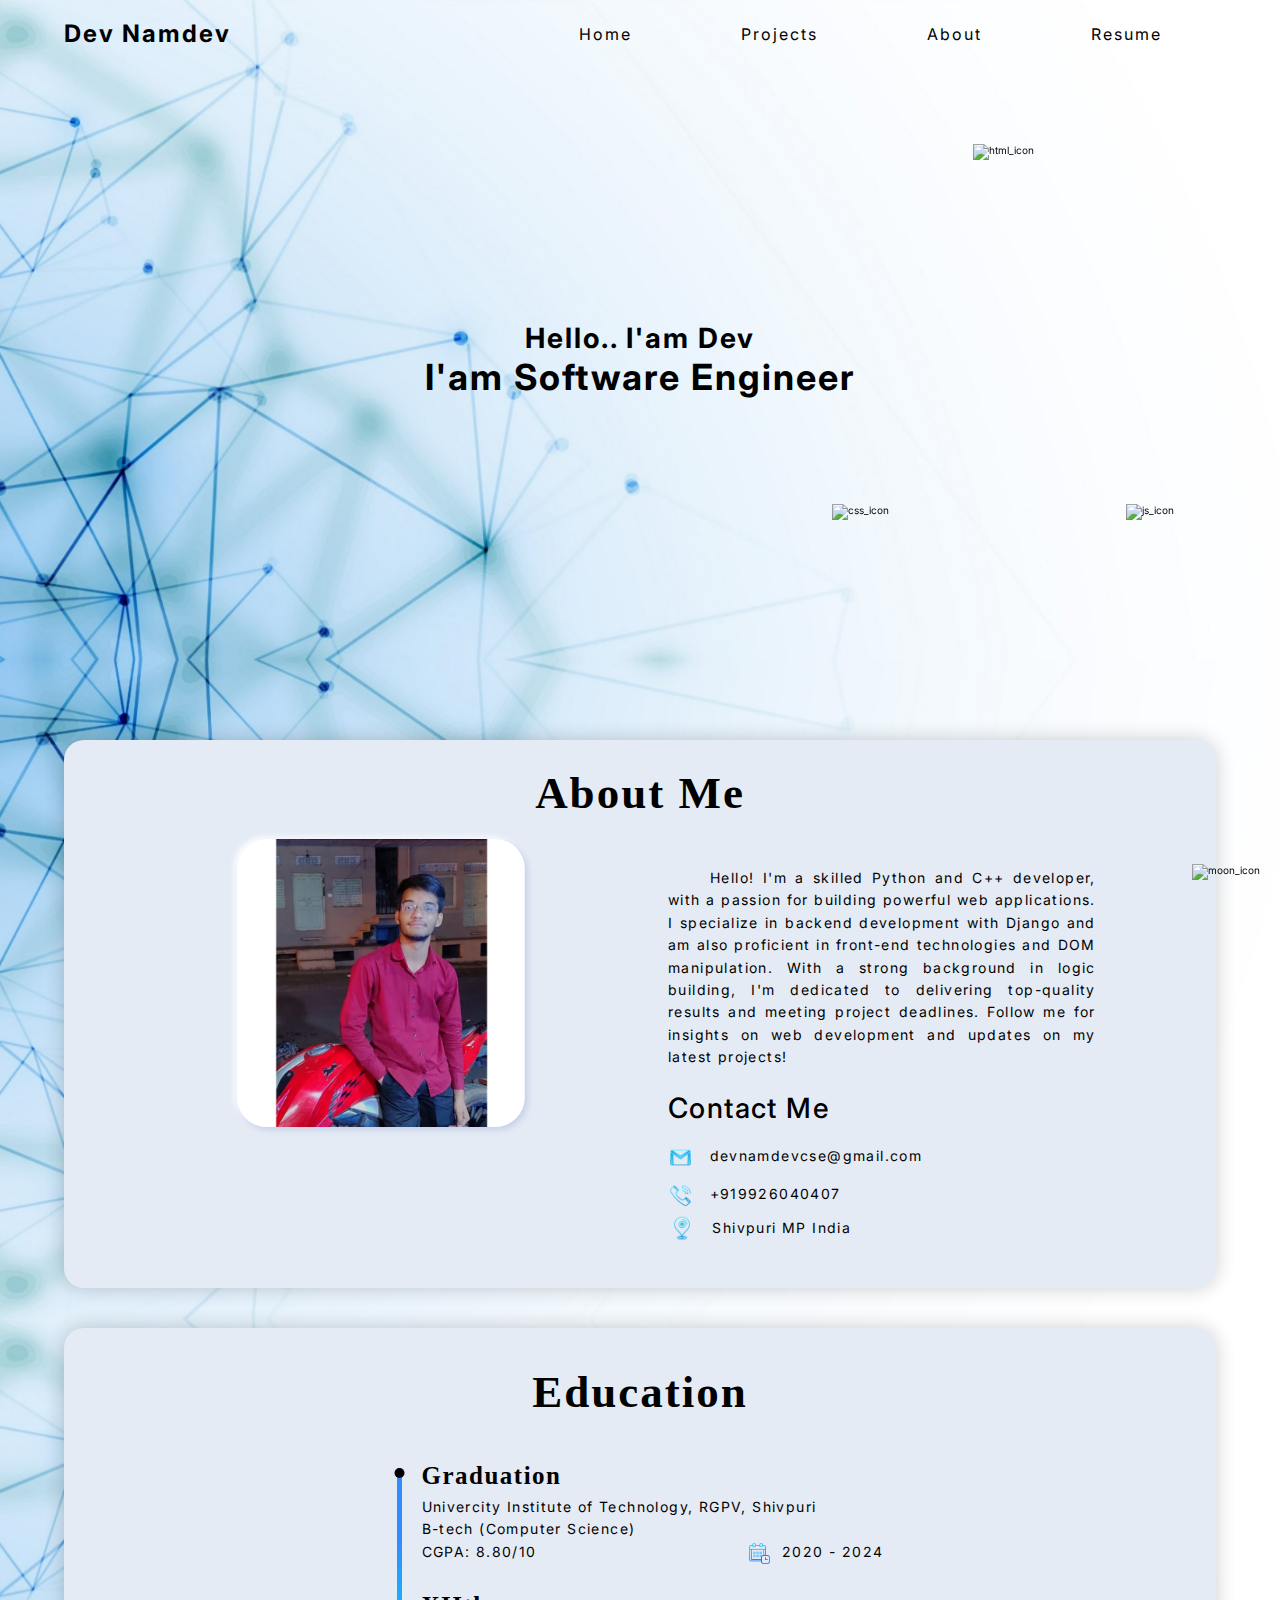
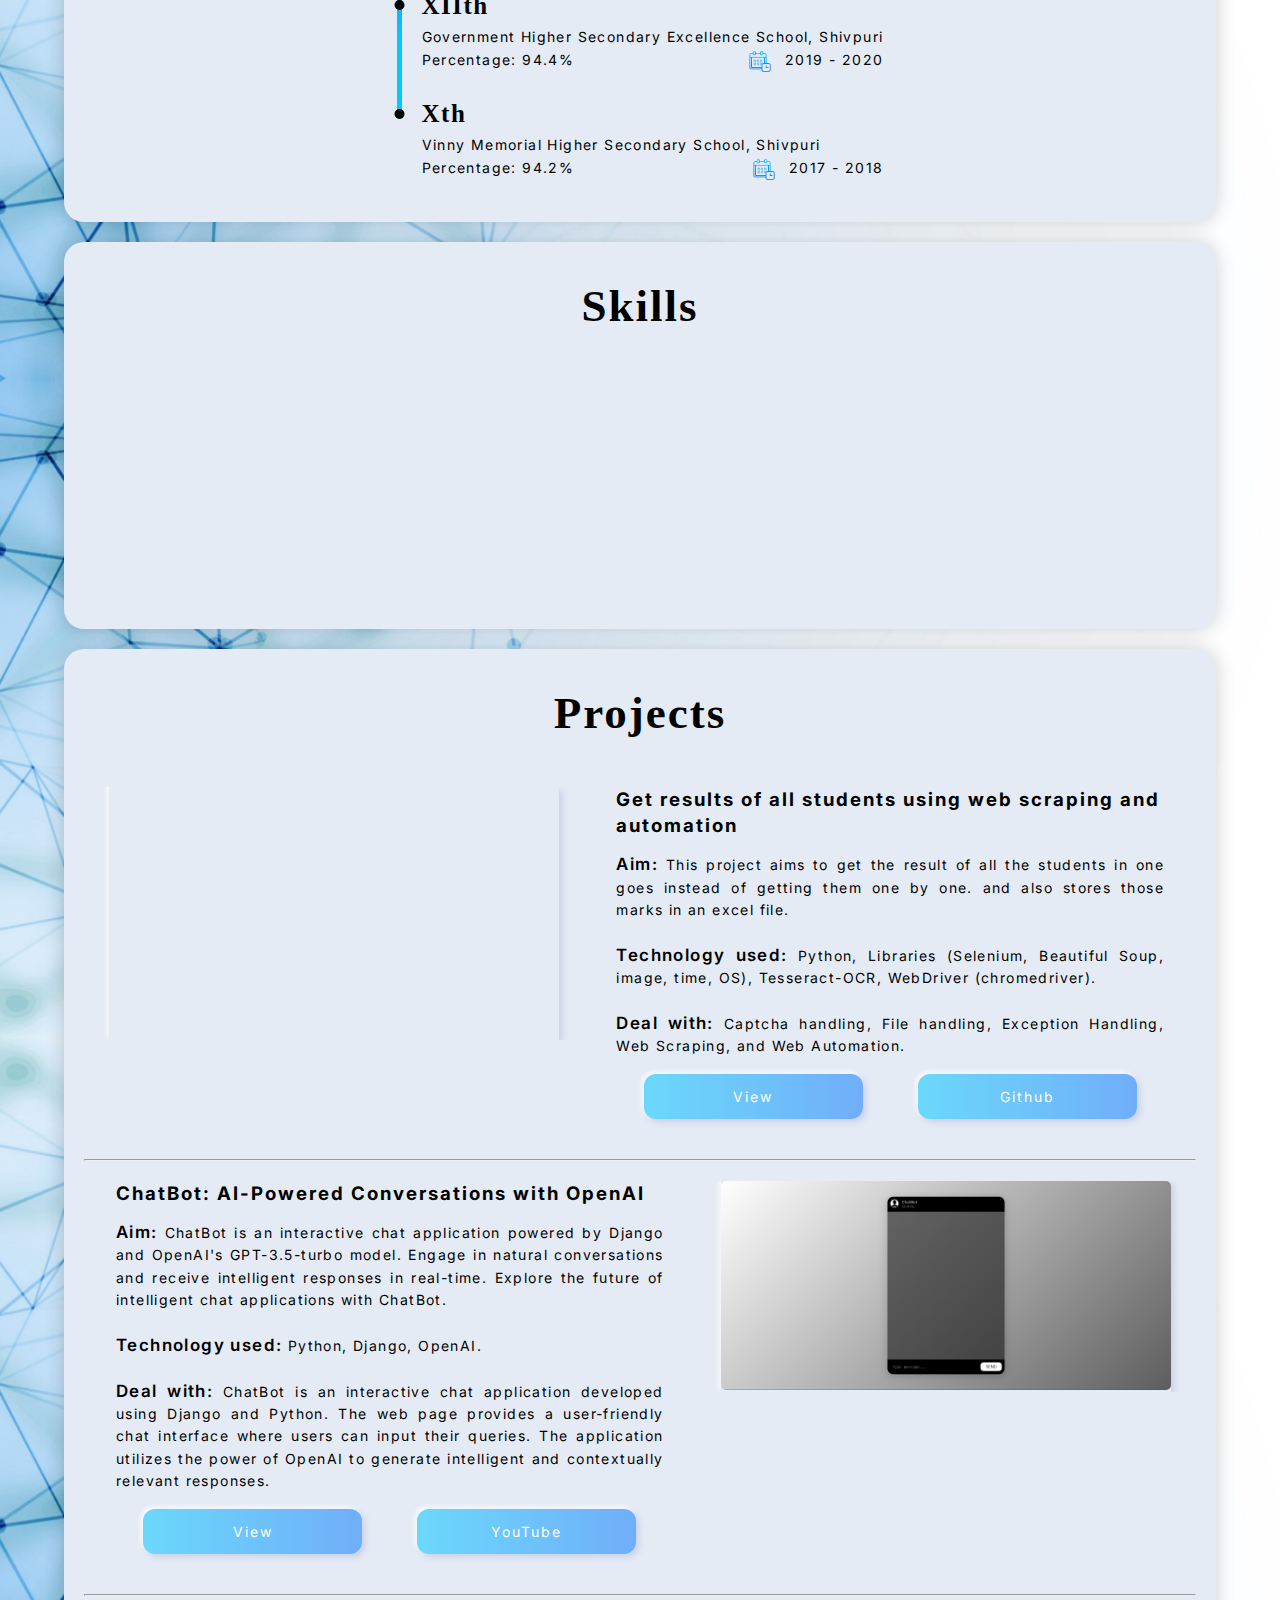
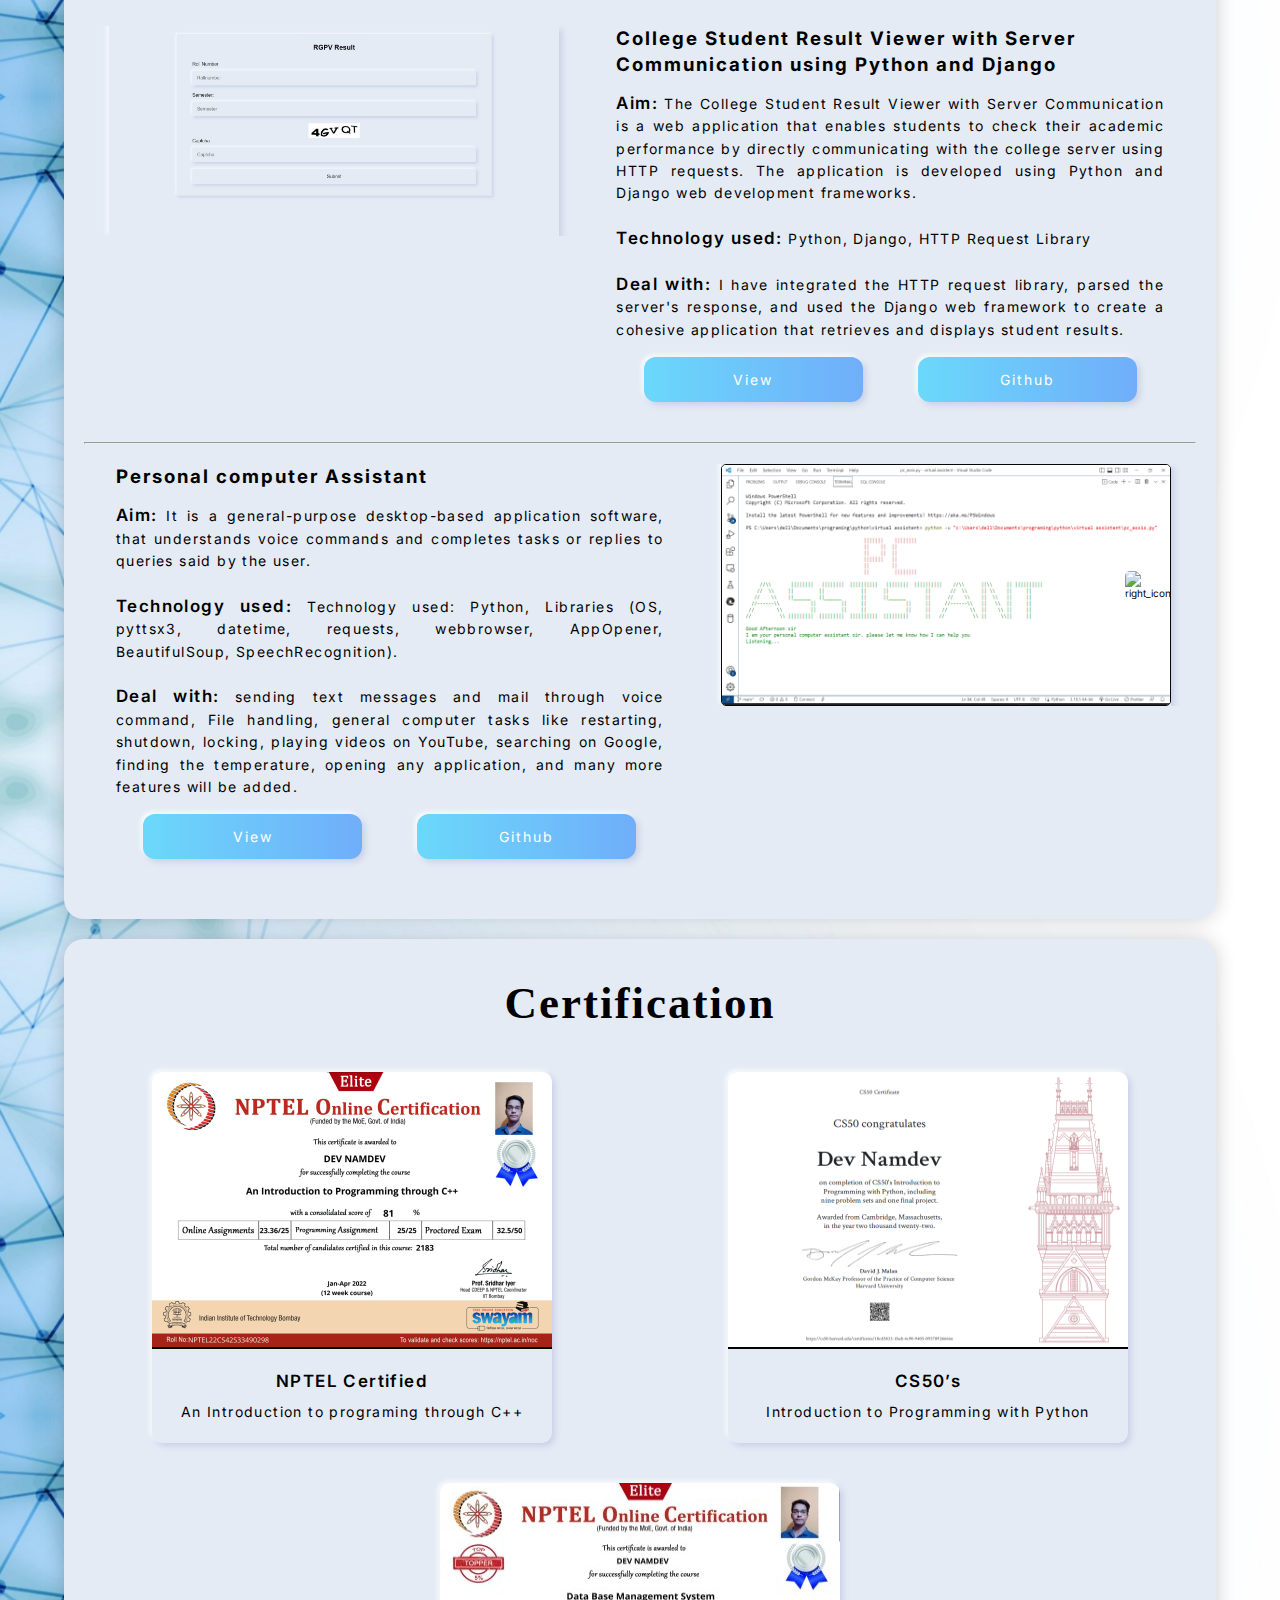
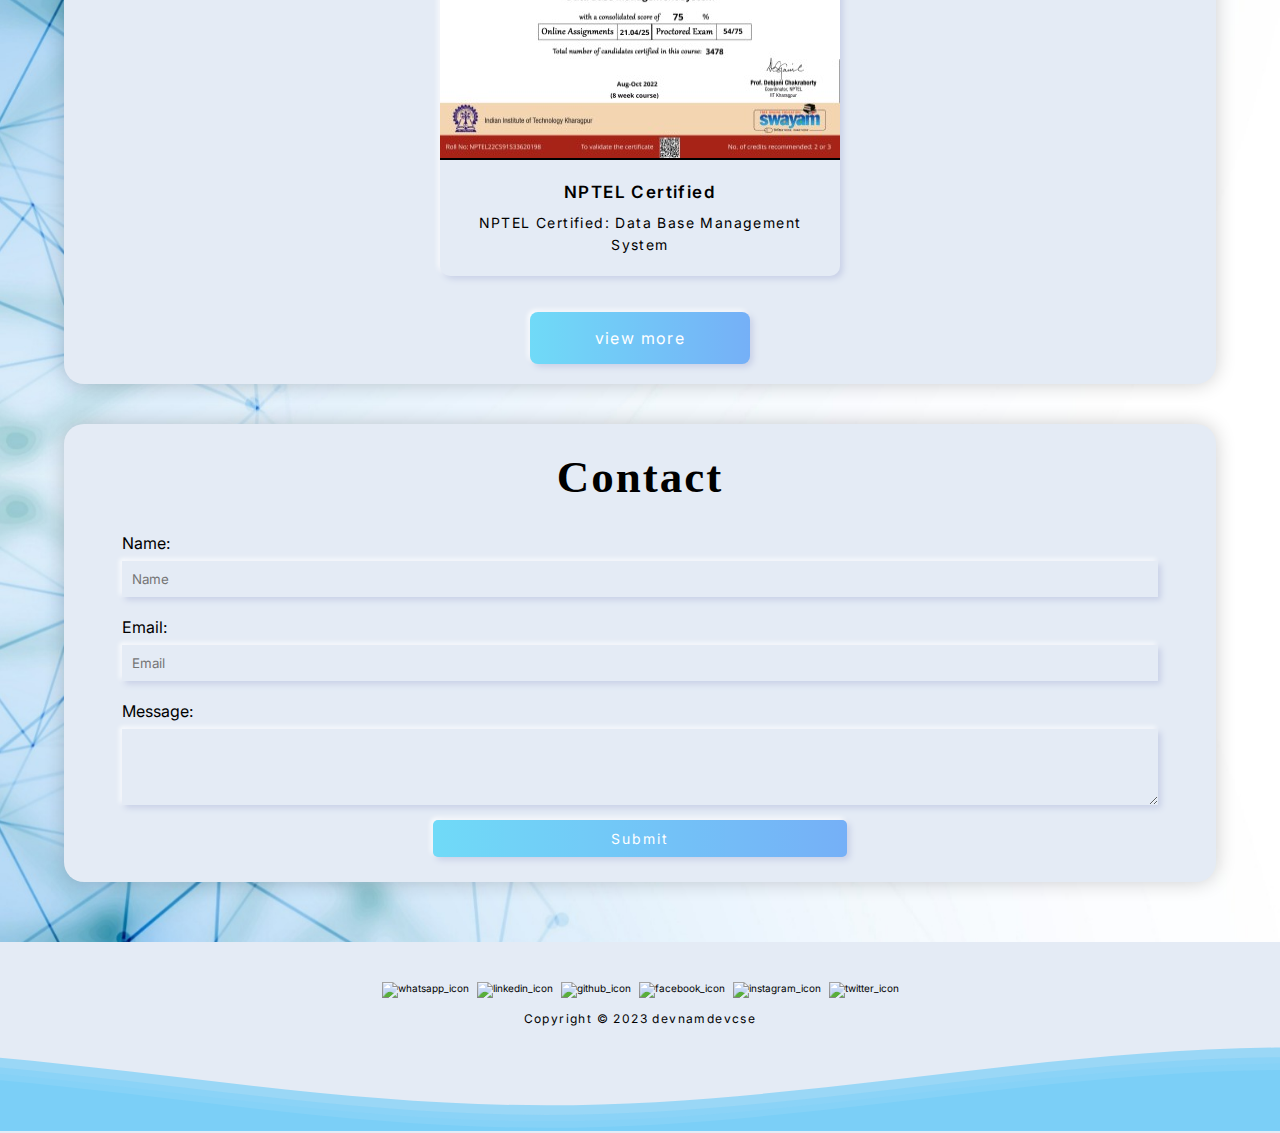
==== commit b4ee3908: "add chat-bot project" ====
--- a/index.html
+++ b/index.html
@@ -1,5 +1,5 @@
 <!DOCTYPE html>
-<html lang="en">
+<html lang="en" oncontextmenu="return false">
 
 <head>
   <meta charset="UTF-8" />
@@ -57,7 +57,7 @@
     }
 
     div.outer_skill {
-      display: none;
+      display: none;  
     }
 
     div.education {
@@ -378,8 +378,7 @@
               </p>
               <div class="pro_btn">
                 <div class="btn_pro github">
-                  <a href="https://www.youtube.com/watch?v=_ziAOyhLPk0" target="_blank" class="link"
-                    rel="noopener">
+                  <a href="https://www.youtube.com/watch?v=_ziAOyhLPk0" target="_blank" class="link" rel="noopener">
                     <span>view</span>
                   </a>
                 </div>
@@ -395,7 +394,90 @@
         </div>
         <hr />
         <div class="new_pro2">
-          <div class="new_pro2_img">
+          <div class="new_pro2_img new_pro4_img">
+            <div class="outer_iframe ">
+              <a href="https://chat-di.onrender.com"> <img id="light" style="width: 100%; border:none"
+                  src="img/chat.png" alt="rgpv"></a>
+            </div>
+          </div>
+          <div class="new_pro2_des">
+            <div>
+              <h3>ChatBot: AI-Powered Conversations with OpenAI</h3>
+              <p>
+                <span> Aim:</span> ChatBot is an interactive chat application powered by Django and OpenAI's
+                GPT-3.5-turbo model. Engage in natural conversations and receive intelligent responses in real-time.
+                Explore the future of intelligent chat applications with ChatBot.
+                <br />
+                <br />
+                <span> Technology used:</span> Python, Django, OpenAI.
+                <br />
+                <br />
+                <span> Deal with:</span> ChatBot is an interactive chat application developed using Django and Python.
+                The web page provides a user-friendly chat interface where users can input their queries. The
+                application utilizes the power of OpenAI to generate intelligent and contextually relevant responses.
+              </p>
+              <div class="pro_btn">
+                <div class="btn_pro github">
+                  <a href="https://chat-di.onrender.com" target="_blank" class="link" rel="noopener">
+                    <span>view</span>
+                  </a>
+                </div>
+                <div class="btn_pro github">
+                  <a href="https://www.youtube.com/watch?v=bYWLJb3vCWY" target="_blank" class="link" rel="noopener">
+                    <span>YouTube</span>
+                  </a>
+                </div>
+              </div>
+            </div>
+          </div>
+        </div>
+        <hr>
+        <div class="new_pro1">
+          <div class="new_pro_img new_pro3_img">
+            <div class="outer_iframe">
+              <div id="light">
+                <a href="https://rgpv-result.onrender.com/">
+                  <img style="width: 100%;" src="img/rgpv.jpeg" alt="rgpv">
+                </a>
+              </div>
+            </div>
+          </div>
+          <div class="new_pro_des">
+            <div>
+              <h3>
+                College Student Result Viewer with Server Communication using Python and Django </h3>
+              <p>
+                <span> Aim:</span> The College Student Result Viewer with Server Communication is a web application that
+                enables students to check their academic performance by directly communicating with the college server
+                using HTTP requests. The application is developed using Python and Django web development frameworks.
+                <br />
+                <br />
+                <span> Technology used:</span> Python, Django, HTTP Request Library
+                <br />
+                <br />
+                <span> Deal with:</span> I have integrated the HTTP request library, parsed the server's response, and
+                used the Django web framework to create a cohesive application that retrieves and displays student
+                results.
+              </p>
+              <div class="pro_btn">
+                <div class="btn_pro github">
+                  <a href="https://rgpv-result.onrender.com/" target="_blank" class="link" rel="noopener">
+                    <span>view</span>
+                  </a>
+                </div>
+                <div class="btn_pro github">
+                  <a href="https://github.com/devnamdev2003/Rgpv_result_checker_application" target="_blank"
+                    class="link" rel="noopener">
+                    <span>github</span>
+                  </a>
+                </div>
+              </div>
+            </div>
+          </div>
+        </div>
+        <hr>
+        <div class="new_pro2">
+          <div class="new_pro2_img new_pro2_img2">
             <div class="outer_iframe">
               <div class="img">
                 <div class="l_arrow">
@@ -456,49 +538,6 @@
             </div>
           </div>
         </div>
-        <hr>
-        <div class="new_pro1">
-          <div class="new_pro_img new_pro3_img">
-            <div class="outer_iframe">
-              <div id="light">
-                <img style="width: 100%;" src="img/rgpv.jpeg" alt="rgpv">
-              </div>
-            </div>
-          </div>
-          <div class="new_pro_des">
-            <div>
-              <h3>
-                College Student Result Viewer with Server Communication using Python and Django </h3>
-              <p>
-                <span> Aim:</span> The College Student Result Viewer with Server Communication is a web application that
-                enables students to check their academic performance by directly communicating with the college server
-                using HTTP requests. The application is developed using Python and Django web development frameworks.
-                <br />
-                <br />
-                <span> Technology used:</span> Python, Django, HTTP Request Library
-                <br />
-                <br />
-                <span> Deal with:</span> I have integrated the HTTP request library, parsed the server's response, and
-                used the Django web framework to create a cohesive application that retrieves and displays student
-                results.
-              </p>
-              <div class="pro_btn">
-                <div class="btn_pro github">
-                  <a href="https://devnamdev2003.github.io/Rgpv_result_checker_application/" target="_blank"
-                    class="link" rel="noopener">
-                    <span>view</span>
-                  </a>
-                </div>
-                <div class="btn_pro github">
-                  <a href="https://github.com/devnamdev2003/Rgpv_result_checker_application" target="_blank"
-                    class="link" rel="noopener">
-                    <span>github</span>
-                  </a>
-                </div>
-              </div>
-            </div>
-          </div>
-        </div>
       </div>
     </div>
     <div class="certification">
@@ -564,7 +603,6 @@
       </div>
       <button class="view_more" onclick="view()">view more</button>
     </div>
-
     <div class="contact">
       <div class="contact_inside">
         <div class="contact_heading">
@@ -646,7 +684,7 @@
   <div class="dark_btn">
     <img id="light_btn" src="https://img.icons8.com/nolan/64/00C6FF/0072FF/bright-moon.png" alt="moon_icon" />
   </div>
-
+  
   <script>
     function handleFormSubmit(event) {
       event.preventDefault(); // Prevent the default form submission
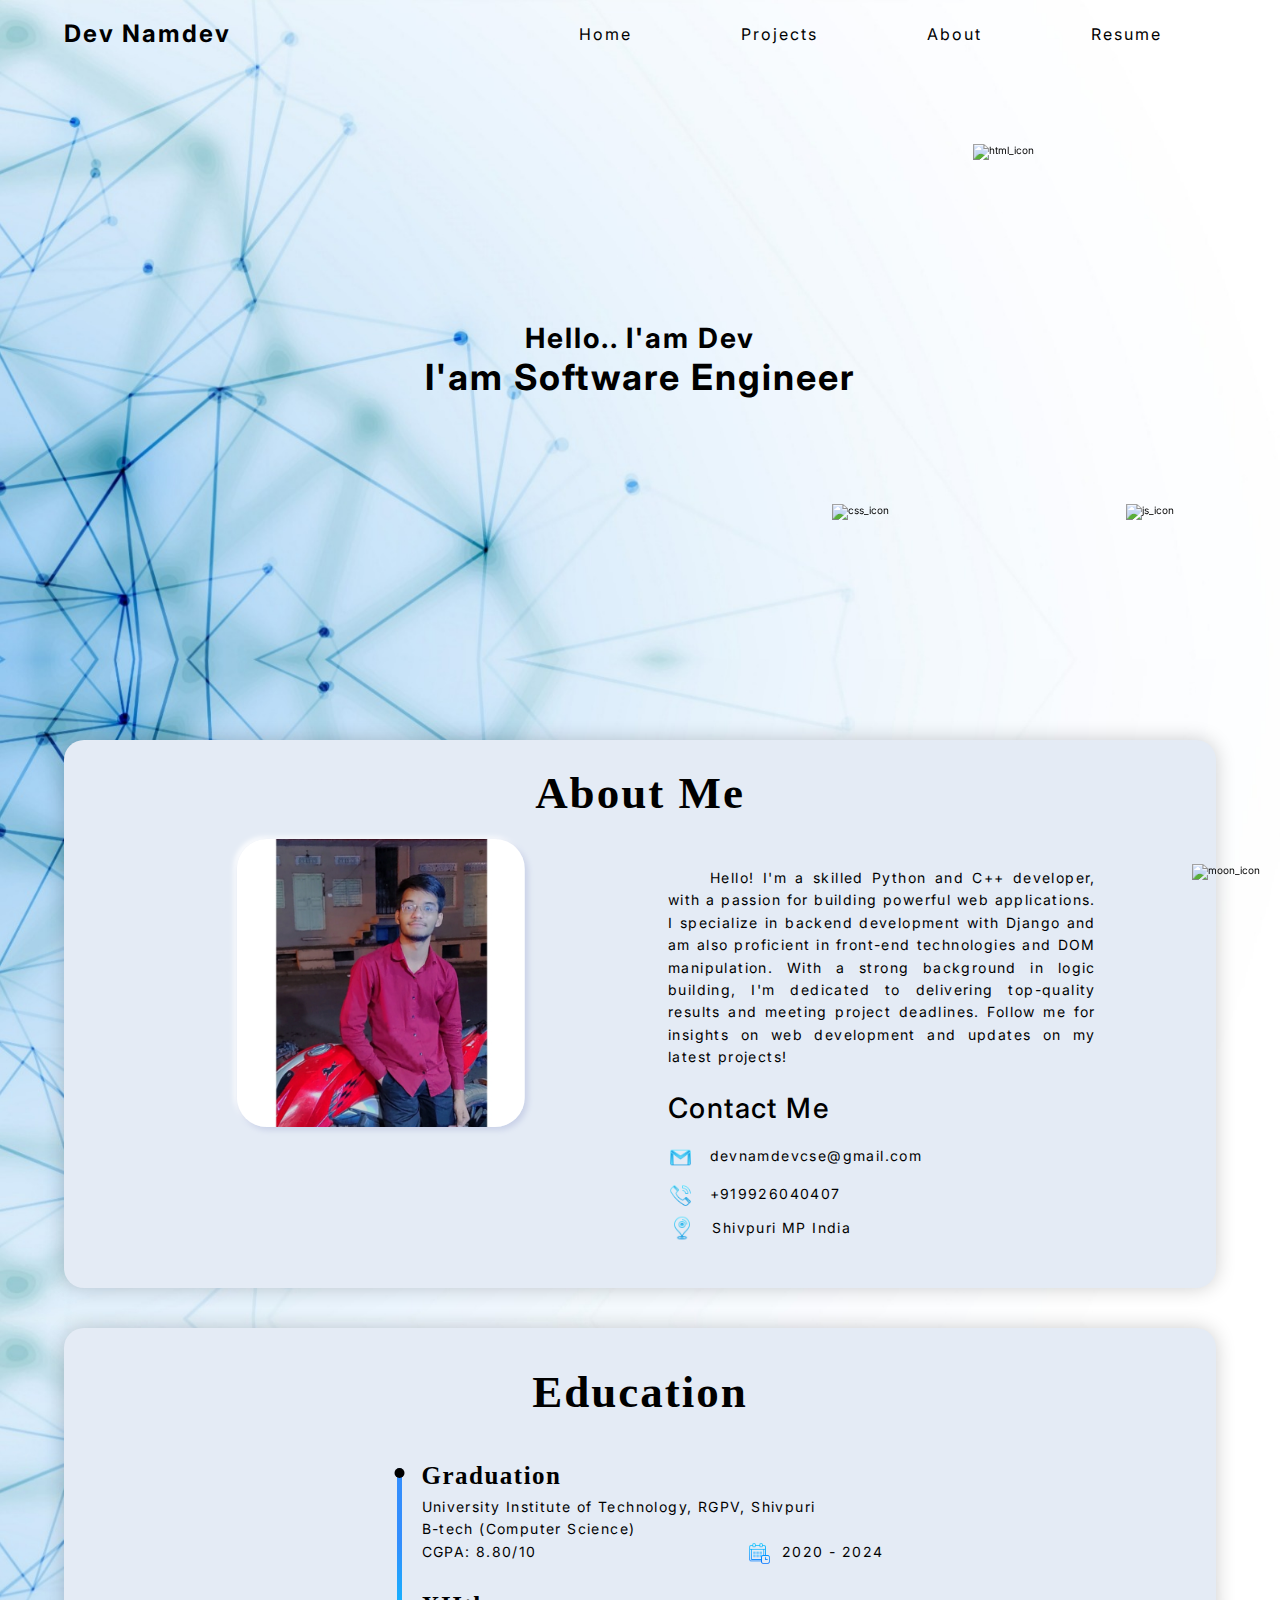
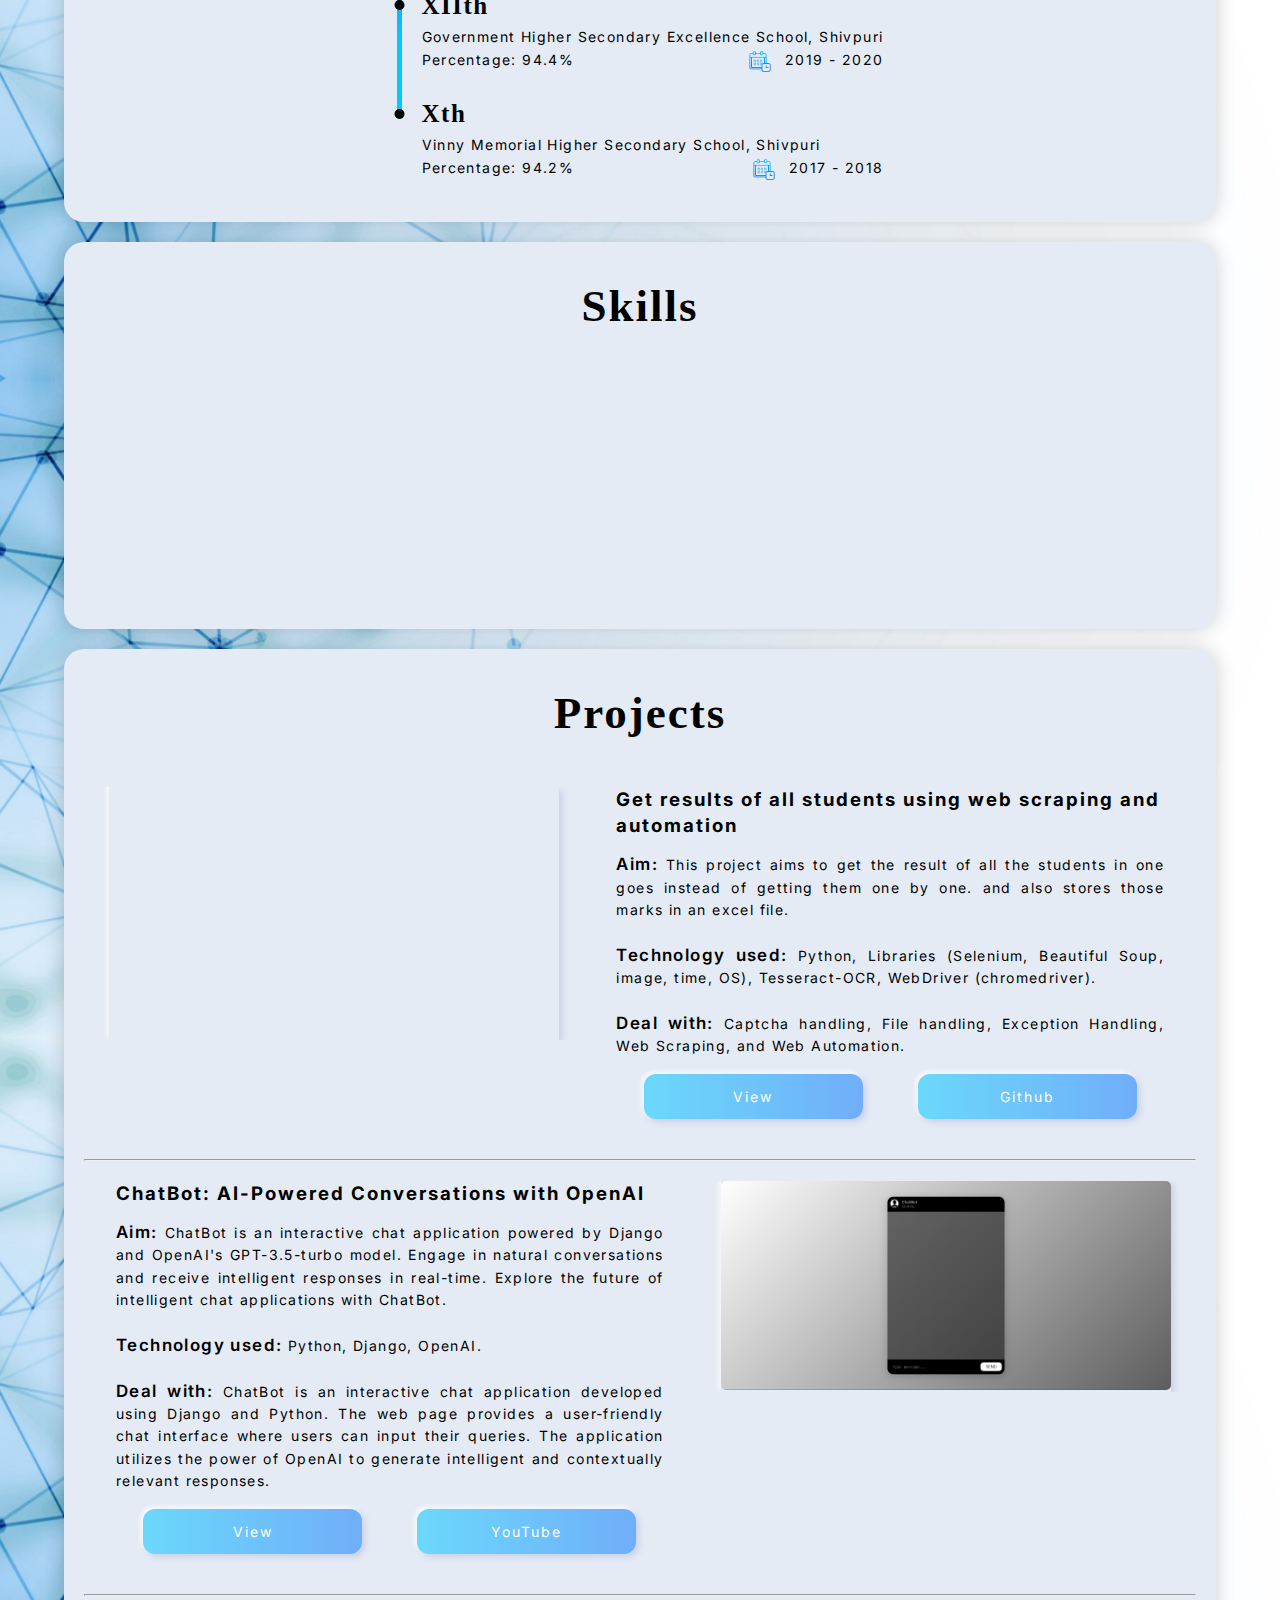
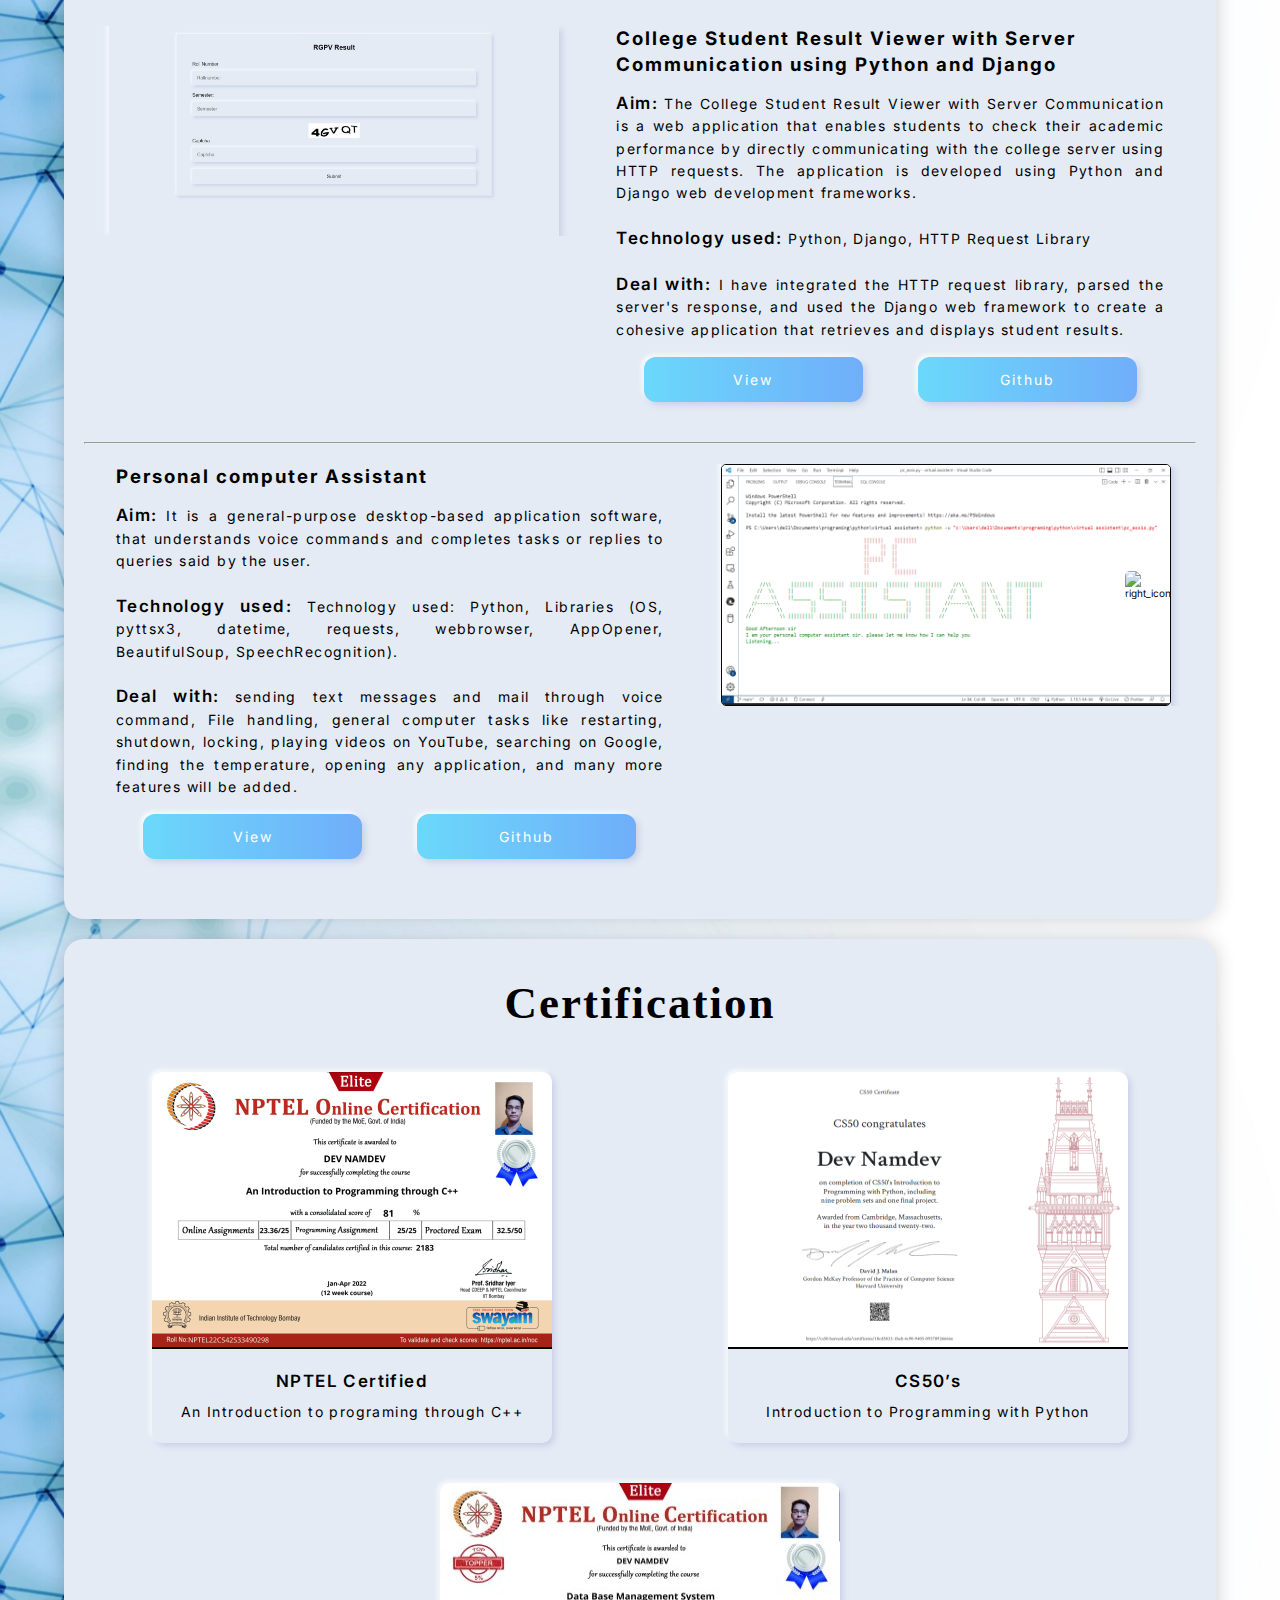
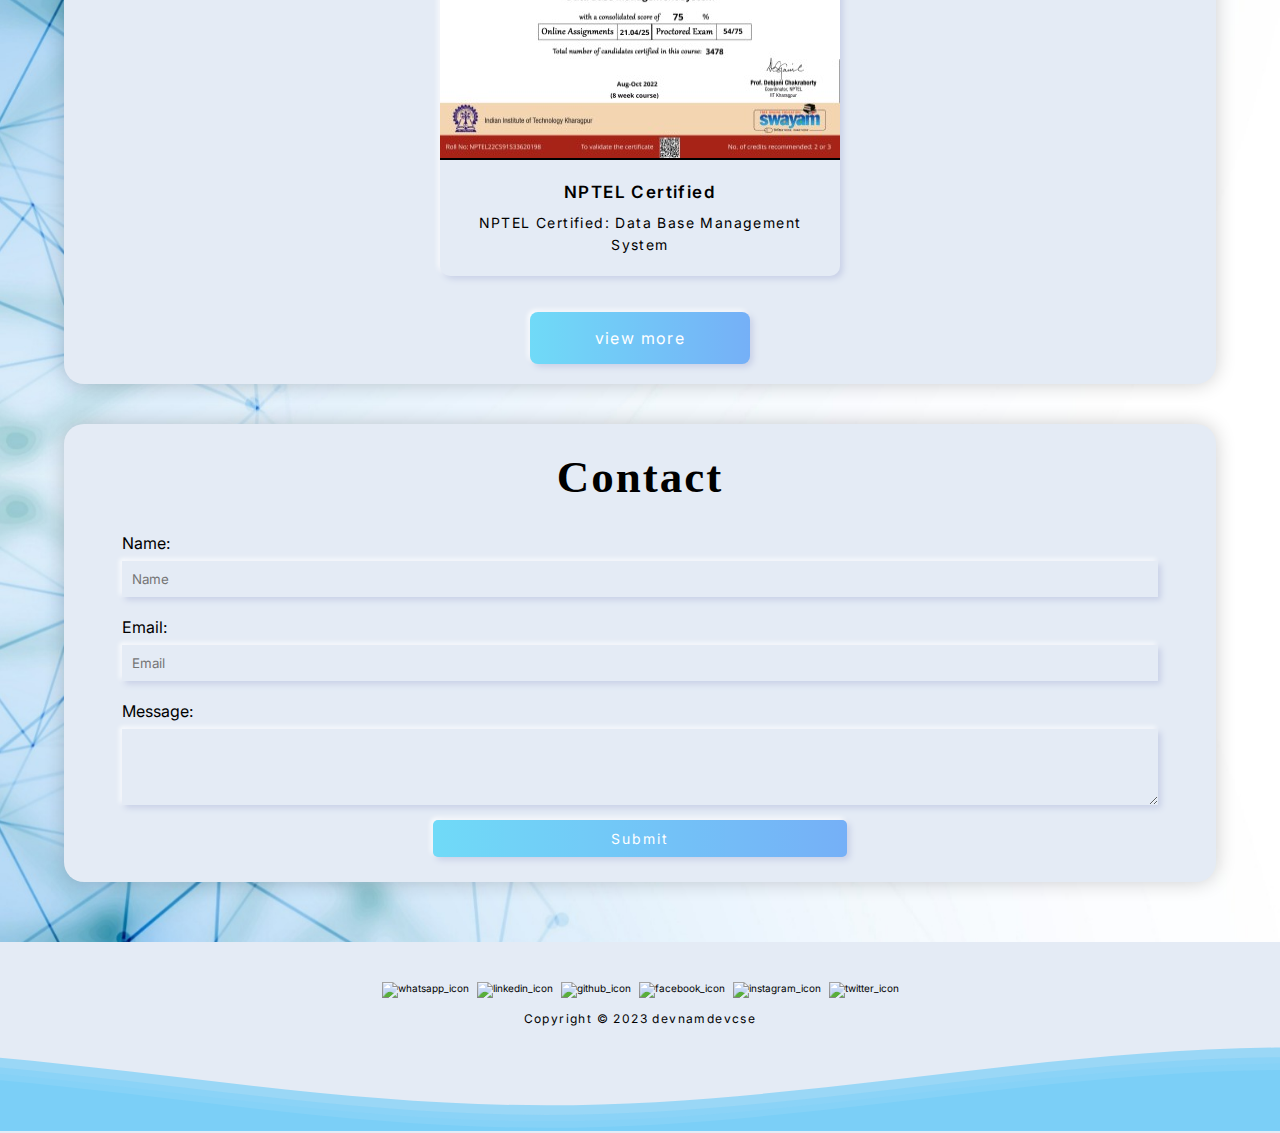
==== commit 489b5025: "correct spell" ====
--- a/index.html
+++ b/index.html
@@ -191,7 +191,7 @@
             <div>
               <h3>Graduation</h3>
             </div>
-            <p>Univercity Institute of Technology, RGPV, Shivpuri</p>
+            <p>University Institute of Technology, RGPV, Shivpuri</p>
             <p>B-tech (Computer Science)</p>
             <div class="grade">
               <p>CGPA: 8.80/10</p>
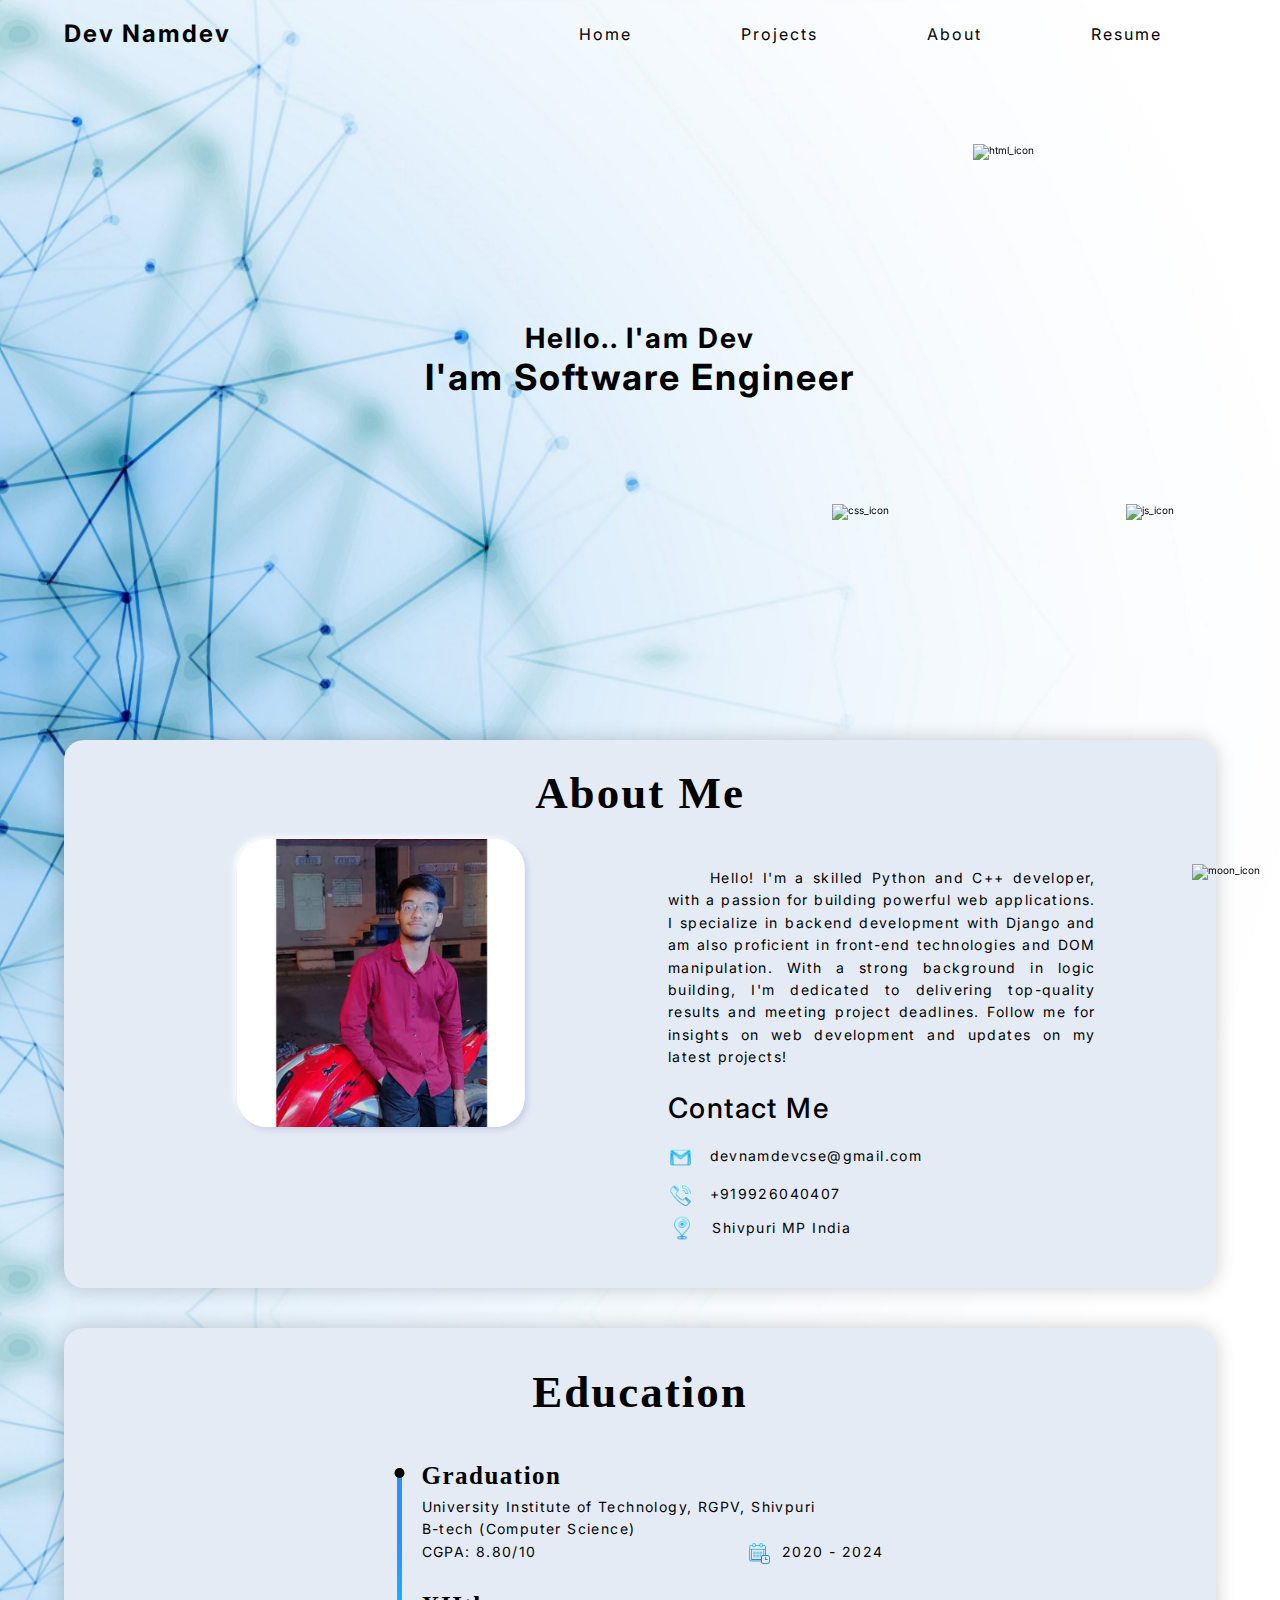
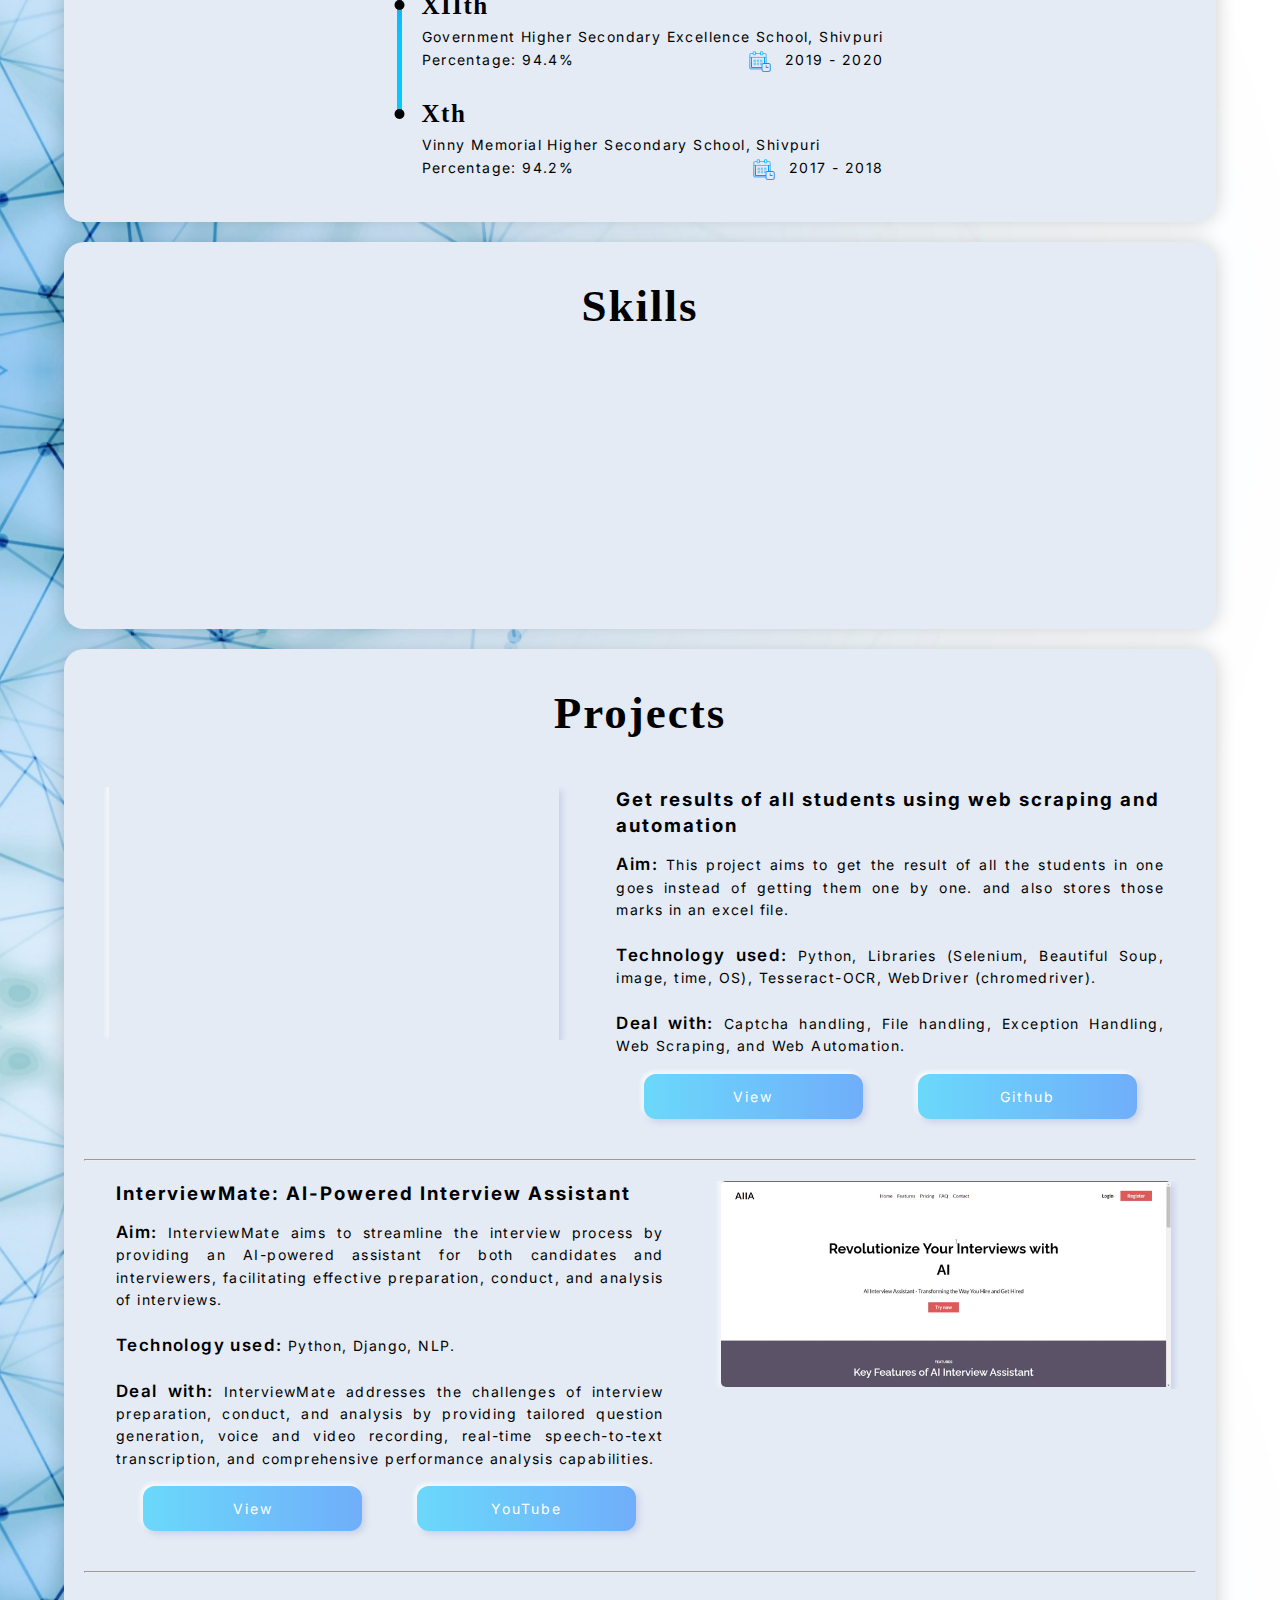
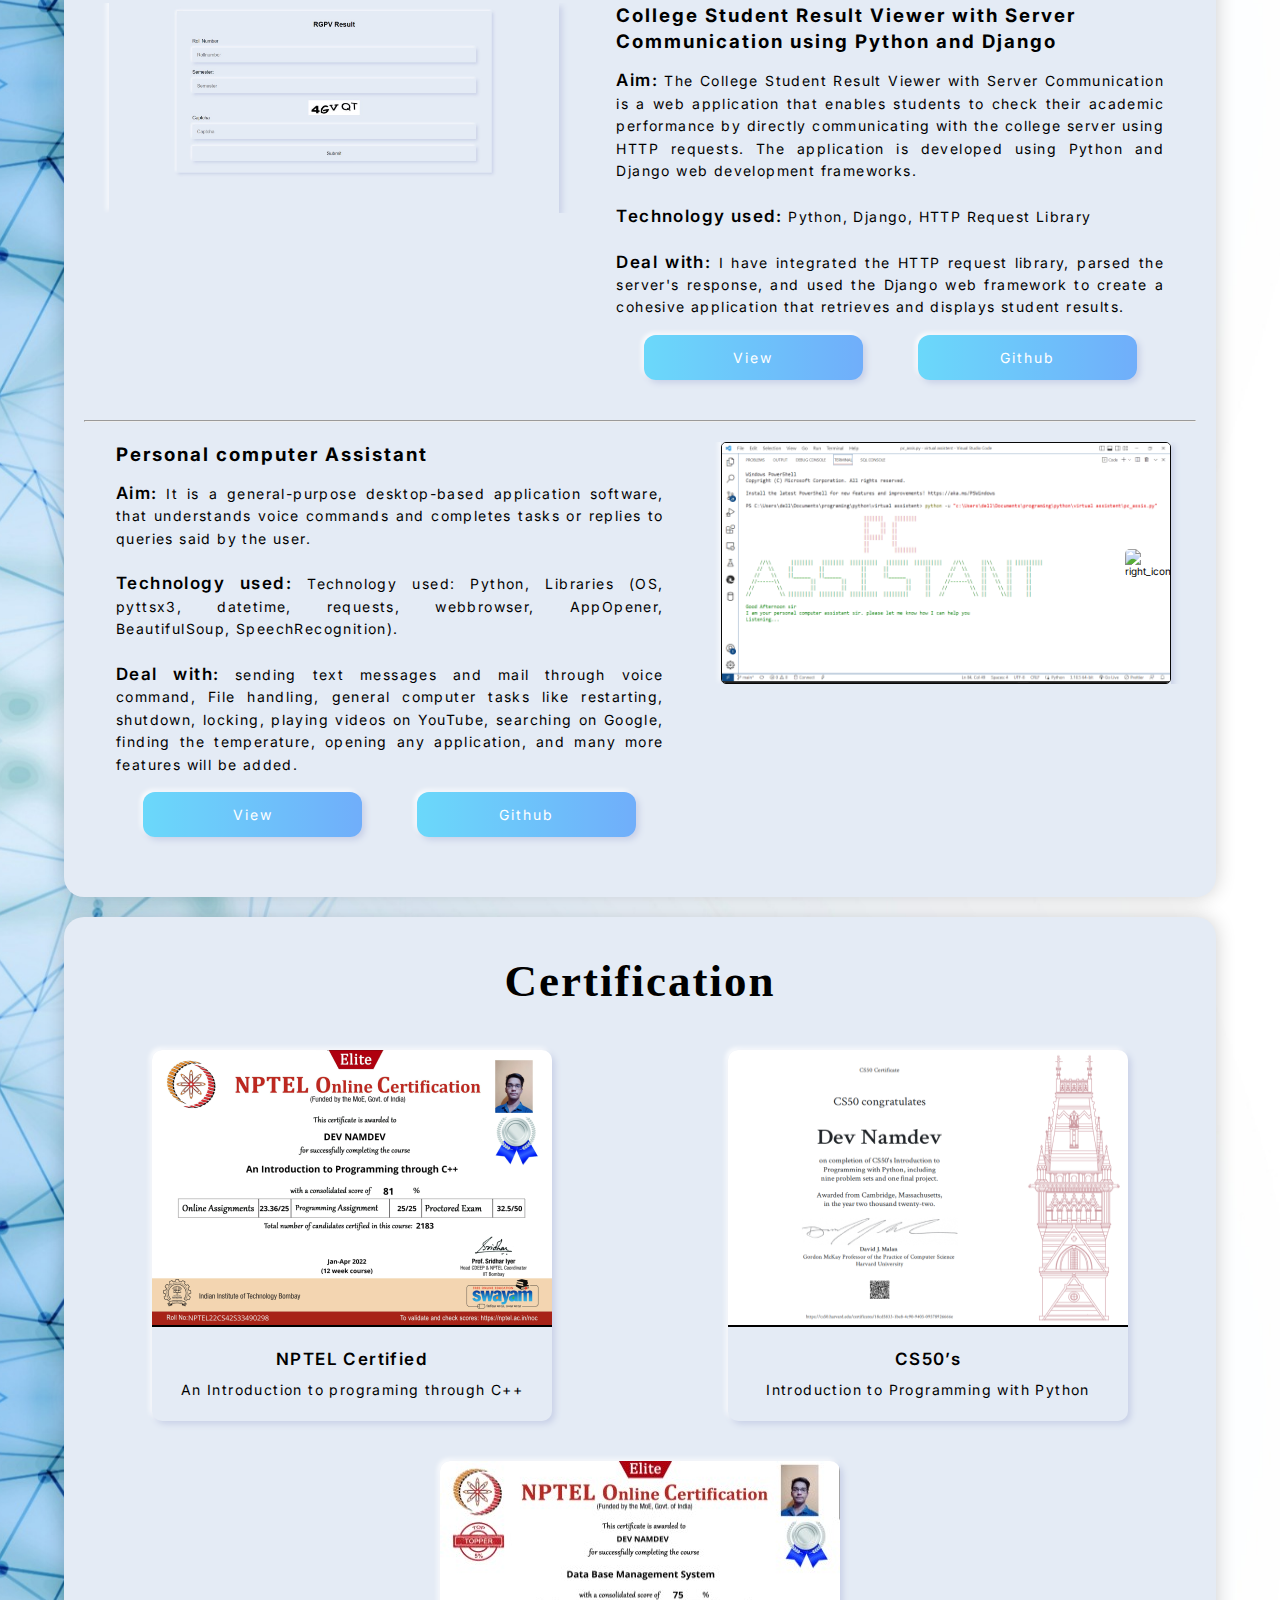
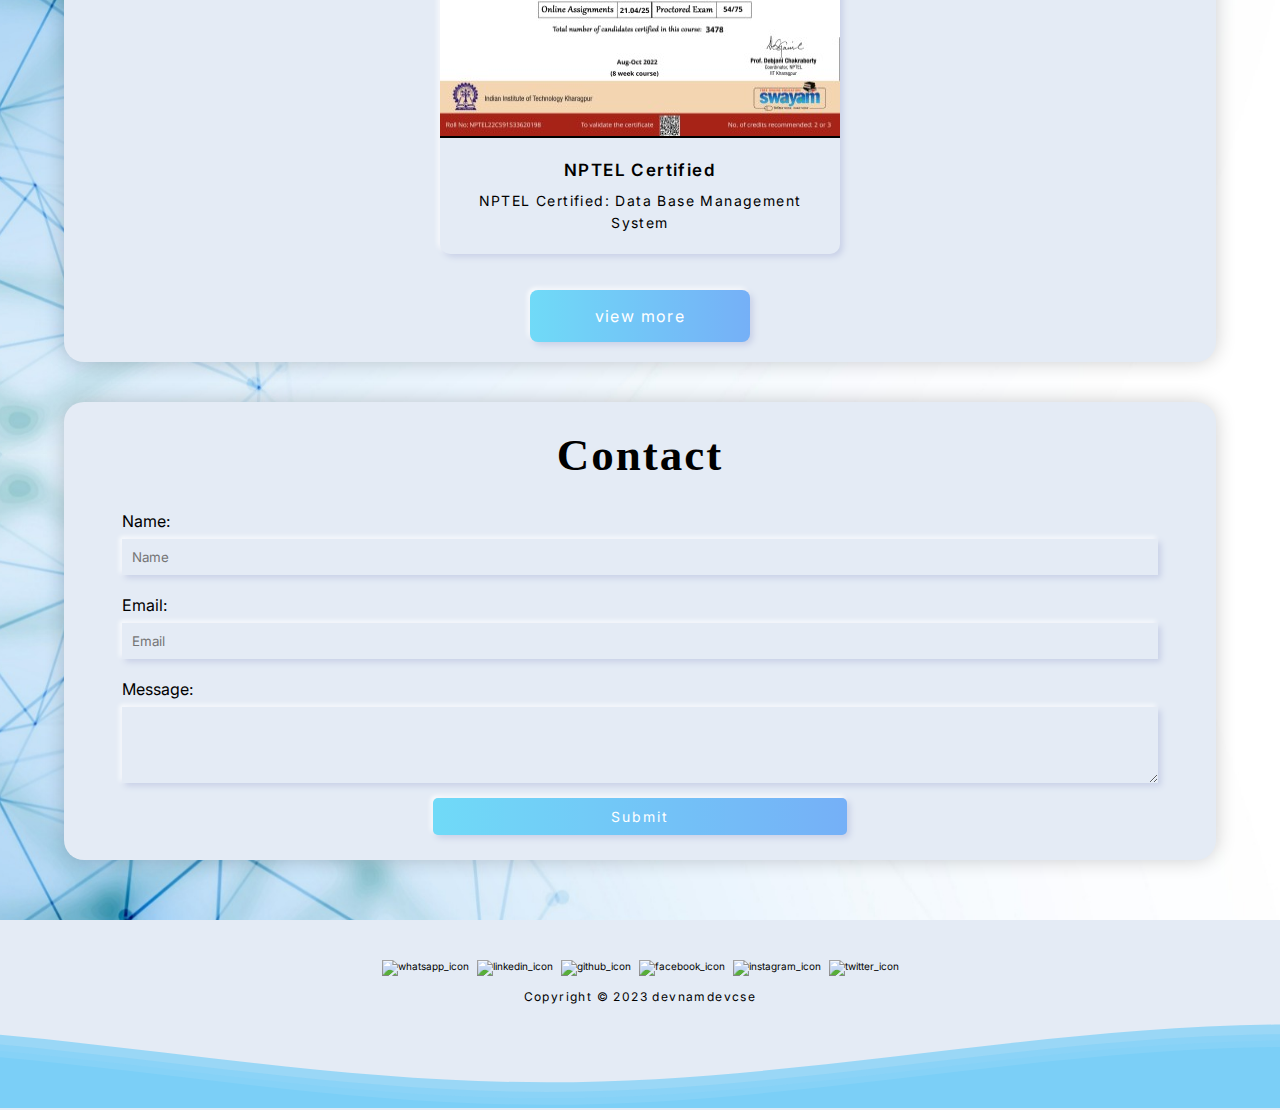
==== commit 28947a06: "change db" ====
--- a/index.html
+++ b/index.html
@@ -1,54 +1,79 @@
 <!DOCTYPE html>
 <html lang="en" oncontextmenu="return false">
-
-<head>
-  <meta charset="UTF-8" />
-  <meta http-equiv="X-UA-Compatible" content="IE=edge" />
-  <meta name="viewport" content="width=device-width, initial-scale=1.0" />
-  <meta name="theme-color" content="#00C6FF" />
-
-  <!-- Primary Meta Tags -->
-  <meta name="title" content="Dev's Portfolio" />
-  <meta name="description"
-    content="Welcome to my Portfolio. My name is dev namdev, and I am a Full stack web developer" />
-
-  <!-- Open Graph / Facebook -->
-  <meta property="og:type" content="website" />
-  <meta property="og:url" content="https://devcoders.netlify.app" />
-  <meta property="og:title" content="Dev's Portfolio" />
-  <meta property="og:description"
-    content="Welcome to my Portfolio. My name is dev namdev, and I am a Full stack web developer" />
-  <meta property="og:image" content="https://devcoders.netlify.app/img/icon/meta_img.jpeg" />
-
-  <!-- Twitter -->
-  <meta property="twitter:card" content="summary_large_image" />
-  <meta property="twitter:url" content="https://devcoders.netlify.app" />
-  <meta property="twitter:title" content="Dev's Portfolio" />
-  <meta property="twitter:description"
-    content="Welcome to my Portfolio. My name is dev namdev, and I am a Full stack web developer" />
-  <meta property="twitter:image" content="https://devcoders.netlify.app/img/icon/meta_img.jpeg" />
-
-  <!-- favicon -->
-  <link rel="apple-touch-icon" sizes="180x180" href="./img/favicon_io/apple-touch-icon.png" />
-  <link rel="icon" type="image/png" sizes="32x32" href="./img/favicon_io/favicon-32x32.png" />
-  <link rel="icon" type="image/png" sizes="16x16" href="./img/favicon_io/favicon-16x16.png" />
-  <link rel="manifest" href="./img/favicon_io/site.webmanifest" />
-
-  <title>Dev | Portfolio</title>
-
-  <!-- css file -->
-  <link rel="stylesheet" href="./CSS/style.css" />
-  <link rel="stylesheet" href="./CSS/project.css" />
-  <link rel="stylesheet" href="./CSS/about.css" />
-  <link rel="stylesheet" href="./CSS/certification.css" />
-  <link rel="stylesheet" href="./CSS/education.css" />
-  <link rel="stylesheet" href="./CSS/skill.css" />
-  <link rel="stylesheet" href="./CSS/contact.css" />
-
-  <!-- js file -->
-  <script src="./js/script.js" defer></script>
-  <style>
-    /* div.front {
+  <head>
+    <meta charset="UTF-8" />
+    <meta http-equiv="X-UA-Compatible" content="IE=edge" />
+    <meta name="viewport" content="width=device-width, initial-scale=1.0" />
+    <meta name="theme-color" content="#00C6FF" />
+
+    <!-- Primary Meta Tags -->
+    <meta name="title" content="Dev's Portfolio" />
+    <meta
+      name="description"
+      content="Welcome to my Portfolio. My name is dev namdev, and I am a Full stack web developer"
+    />
+
+    <!-- Open Graph / Facebook -->
+    <meta property="og:type" content="website" />
+    <meta property="og:url" content="https://devcoders.netlify.app" />
+    <meta property="og:title" content="Dev's Portfolio" />
+    <meta
+      property="og:description"
+      content="Welcome to my Portfolio. My name is dev namdev, and I am a Full stack web developer"
+    />
+    <meta
+      property="og:image"
+      content="https://devcoders.netlify.app/img/icon/meta_img.jpeg"
+    />
+
+    <!-- Twitter -->
+    <meta property="twitter:card" content="summary_large_image" />
+    <meta property="twitter:url" content="https://devcoders.netlify.app" />
+    <meta property="twitter:title" content="Dev's Portfolio" />
+    <meta
+      property="twitter:description"
+      content="Welcome to my Portfolio. My name is dev namdev, and I am a Full stack web developer"
+    />
+    <meta
+      property="twitter:image"
+      content="https://devcoders.netlify.app/img/icon/meta_img.jpeg"
+    />
+
+    <!-- favicon -->
+    <link
+      rel="apple-touch-icon"
+      sizes="180x180"
+      href="./img/favicon_io/apple-touch-icon.png"
+    />
+    <link
+      rel="icon"
+      type="image/png"
+      sizes="32x32"
+      href="./img/favicon_io/favicon-32x32.png"
+    />
+    <link
+      rel="icon"
+      type="image/png"
+      sizes="16x16"
+      href="./img/favicon_io/favicon-16x16.png"
+    />
+    <link rel="manifest" href="./img/favicon_io/site.webmanifest" />
+
+    <title>Dev | Portfolio</title>
+
+    <!-- css file -->
+    <link rel="stylesheet" href="./CSS/style.css" />
+    <link rel="stylesheet" href="./CSS/project.css" />
+    <link rel="stylesheet" href="./CSS/about.css" />
+    <link rel="stylesheet" href="./CSS/certification.css" />
+    <link rel="stylesheet" href="./CSS/education.css" />
+    <link rel="stylesheet" href="./CSS/skill.css" />
+    <link rel="stylesheet" href="./CSS/contact.css" />
+
+    <!-- js file -->
+    <script src="./js/script.js" defer></script>
+    <style>
+      /* div.front {
       display: none;
     }
 
@@ -75,663 +100,915 @@
     div.footer {
       display: none;
     }*/
-  </style>
-</head>
-
-<body>
-  <div class="main_code dark">
-    <div class="front">
-      <div class="nav-bar">
-        <div class="nav-name">
-          <h1 class="font-24px">Dev Namdev</h1>
+      #loader {
+        display: none;
+      }
+    </style>
+  </head>
+
+  <body>
+    <div class="loader" id="loader">
+      <div class="inner one"></div>
+      <div class="inner two"></div>
+      <div class="inner three"></div>
+      <p>Loading..</p>
+    </div>
+    <div id="container">
+      <div class="main_code dark">
+        <div class="front">
+          <div class="nav-bar">
+            <div class="nav-name">
+              <h1 class="font-24px">Dev Namdev</h1>
+            </div>
+            <div class="nav-items">
+              <ul class="ul-items">
+                <li class="item font-16px">
+                  <a href="/" class="link">Home</a>
+                </li>
+                <li class="item font-16px">
+                  <a href="#project" class="link">Projects</a>
+                </li>
+                <li class="item font-16px">
+                  <a href="#about" class="link">About</a>
+                </li>
+                <li class="item font-16px">
+                  <a href="img/resume.png" class="link">Resume</a>
+                </li>
+              </ul>
+            </div>
+          </div>
+          <div class="greet">
+            <h2 class="font-28px">Hello.. I'am Dev</h2>
+            <h1 class="font-36px">I'am Software Engineer</h1>
+          </div>
+          <div class="new_nav">
+            <div class="outer">
+              <div class="box">
+                <div class="btn_cover">
+                  <div class="line line1"></div>
+                  <div class="line line2"></div>
+                  <div class="line line3"></div>
+                </div>
+                <ol>
+                  <li class="btn btn1 font-16px">
+                    <a href="#project" class="link">Project</a>
+                  </li>
+                  <li class="btn btn2 font-16px">
+                    <a href="#about" class="link">About</a>
+                  </li>
+                  <li class="btn btn3 font-16px">
+                    <a href="/img/resume.png" class="link">Resume</a>
+                  </li>
+                </ol>
+              </div>
+            </div>
+          </div>
+          <img
+            id="light"
+            class="html"
+            src="https://img.icons8.com/color/70/null/html-5--v1.png"
+            alt="html_icon"
+          />
+          <img
+            id="light"
+            class="css"
+            src="https://img.icons8.com/color/70/null/css3.png"
+            alt="css_icon"
+          />
+          <img
+            id="light"
+            class="js"
+            src="https://img.icons8.com/color/70/null/javascript.png"
+            alt="js_icon"
+          />
         </div>
-        <div class="nav-items">
-          <ul class="ul-items">
-            <li class="item font-16px">
-              <a href="/" class="link">Home</a>
-            </li>
-            <li class="item font-16px">
-              <a href="#project" class="link">Projects</a>
-            </li>
-            <li class="item font-16px">
-              <a href="#about" class="link">About</a>
-            </li>
-            <li class="item font-16px">
-              <a href="img/resume.png" class="link">Resume</a>
-            </li>
-          </ul>
+        <div class="about" id="about">
+          <div class="about-content">
+            <h1 class="about_heading font-36px">About Me</h1>
+            <div class="about_des">
+              <div class="about_img">
+                <div class="img">
+                  <img id="light" src="./img/dev.jpeg" alt="" />
+                </div>
+              </div>
+              <div class="about_para">
+                <div>
+                  <p>
+                    Hello! I'm a skilled Python and C++ developer, with a
+                    passion for building powerful web applications. I specialize
+                    in backend development with Django and am also proficient in
+                    front-end technologies and DOM manipulation. With a strong
+                    background in logic building, I'm dedicated to delivering
+                    top-quality results and meeting project deadlines. Follow me
+                    for insights on web development and updates on my latest
+                    projects!
+                  </p>
+                  <p>Contact Me</p>
+                  <img src="./img/icon/mail.png" alt="" class="icon_mail" />
+                  <span class="mail">
+                    <span>
+                      <a
+                        href="https://mail.google.com/mail/u/0/#inbox?compose=GTvVlcSKhpXpgrMSbvLdFxptWXfXNwWtVGsGwnNrwTqsKMndhdDCBdWXVwGtNjZwnCfvpKwNvlgjt"
+                        class="link"
+                        >devnamdevcse@gmail.com
+                      </a>
+                    </span>
+                  </span>
+                  <br />
+                  <span class="call">
+                    <img src="./img/icon/call.png" alt="" class="icon_call" />
+                    <span>+919926040407</span>
+                  </span>
+                  <br />
+                  <img
+                    src="./img/icon/location.png"
+                    alt=""
+                    class="icon_location"
+                  />
+                  <span id="icon_location">
+                    <a
+                      href="https://www.google.co.in/maps/place/Shivpuri,+Madhya+Pradesh+473551/@25.4333819,77.629029,13z/data=!3m1!4b1!4m5!3m4!1s0x3970b95555322f1f:0x8d96b4e080b30b5c!8m2!3d25.4320478!4d77.6643815"
+                      class="link"
+                      >Shivpuri MP India
+                    </a>
+                  </span>
+                </div>
+              </div>
+            </div>
+          </div>
         </div>
-      </div>
-      <div class="greet">
-        <h2 class="font-28px">Hello.. I'am Dev</h2>
-        <h1 class="font-36px">I'am Software Engineer</h1>
-      </div>
-      <div class="new_nav">
-        <div class="outer">
-          <div class="box">
-            <div class="btn_cover">
-              <div class="line line1"></div>
-              <div class="line line2"></div>
-              <div class="line line3"></div>
-            </div>
-            <ol>
-              <li class="btn btn1 font-16px">
-                <a href="#project" class="link">Project</a>
-              </li>
-              <li class="btn btn2 font-16px">
-                <a href="#about" class="link">About</a>
-              </li>
-              <li class="btn btn3 font-16px">
-                <a href="/img/resume.png" class="link">Resume</a>
-              </li>
-            </ol>
+        <div class="education">
+          <div class="new_pro_head">
+            <h1>Education</h1>
+          </div>
+          <div class="session">
+            <div class="line_point">
+              <div class="point1"></div>
+              <div class="point2"></div>
+              <div class="point3"></div>
+            </div>
+            <div class="session_inner">
+              <div class="graduation">
+                <div>
+                  <h3>Graduation</h3>
+                </div>
+                <p>University Institute of Technology, RGPV, Shivpuri</p>
+                <p>B-tech (Computer Science)</p>
+                <div class="grade">
+                  <p>CGPA: 8.80/10</p>
+                  <div class="year">
+                    <img src="./img/icon/year.png" alt="" class="year_icon" />
+                    <p>2020 - 2024</p>
+                  </div>
+                </div>
+              </div>
+              <div class="xiith">
+                <div>
+                  <h3>XIIth</h3>
+                </div>
+                <p>Government Higher Secondary Excellence School, Shivpuri</p>
+                <div class="grade">
+                  <p>Percentage: 94.4%</p>
+                  <div class="year">
+                    <img src="./img/icon/year.png" alt="" class="year_icon" />
+                    <p>2019 - 2020</p>
+                  </div>
+                </div>
+              </div>
+              <div class="xth">
+                <div>
+                  <h3>Xth</h3>
+                </div>
+                <p>Vinny Memorial Higher Secondary School, Shivpuri</p>
+                <div class="grade">
+                  <p>Percentage: 94.2%</p>
+                  <div class="year">
+                    <img src="./img/icon/year.png" alt="" class="year_icon" />
+                    <p>2017 - 2018</p>
+                  </div>
+                </div>
+              </div>
+            </div>
           </div>
         </div>
-      </div>
-      <img id="light" class="html" src="https://img.icons8.com/color/70/null/html-5--v1.png" alt="html_icon" />
-      <img id="light" class="css" src="https://img.icons8.com/color/70/null/css3.png" alt="css_icon" />
-      <img id="light" class="js" src="https://img.icons8.com/color/70/null/javascript.png" alt="js_icon" />
-    </div>
-    <div class="about" id="about">
-      <div class="about-content">
-        <h1 class="about_heading font-36px">About Me</h1>
-        <div class="about_des">
-          <div class="about_img">
-            <div class="img">
-              <img id="light" src="./img/dev.jpeg" alt="" />
-            </div>
-          </div>
-          <div class="about_para">
-            <div>
-              <p>
-                Hello! I'm a skilled Python and C++ developer, with a passion for building powerful web applications. I
-                specialize in backend development with Django and am also proficient in front-end technologies and DOM
-                manipulation. With a strong background in logic building, I'm dedicated to delivering top-quality
-                results and meeting project deadlines. Follow me for insights on web development and updates on my
-                latest projects!
-              </p>
-              <p>Contact Me</p>
-              <img src="./img/icon/mail.png" alt="" class="icon_mail" />
-              <span class="mail">
-                <span>
-                  <a href="https://mail.google.com/mail/u/0/#inbox?compose=GTvVlcSKhpXpgrMSbvLdFxptWXfXNwWtVGsGwnNrwTqsKMndhdDCBdWXVwGtNjZwnCfvpKwNvlgjt"
-                    class="link">devnamdevcse@gmail.com
-                  </a>
-                </span>
-              </span>
-              <br />
-              <span class="call">
-                <img src="./img/icon/call.png" alt="" class="icon_call" />
-                <span>+919926040407</span>
-              </span>
-              <br />
-              <img src="./img/icon/location.png" alt="" class="icon_location" />
-              <span id="icon_location">
-                <a href="https://www.google.co.in/maps/place/Shivpuri,+Madhya+Pradesh+473551/@25.4333819,77.629029,13z/data=!3m1!4b1!4m5!3m4!1s0x3970b95555322f1f:0x8d96b4e080b30b5c!8m2!3d25.4320478!4d77.6643815"
-                  class="link">Shivpuri MP India
-                </a>
-              </span>
-            </div>
-          </div>
-        </div>
-      </div>
-    </div>
-    <div class="education">
-      <div class="new_pro_head">
-        <h1>Education</h1>
-      </div>
-      <div class="session">
-        <div class="line_point">
-          <div class="point1"></div>
-          <div class="point2"></div>
-          <div class="point3"></div>
-        </div>
-        <div class="session_inner">
-          <div class="graduation">
-            <div>
-              <h3>Graduation</h3>
-            </div>
-            <p>University Institute of Technology, RGPV, Shivpuri</p>
-            <p>B-tech (Computer Science)</p>
-            <div class="grade">
-              <p>CGPA: 8.80/10</p>
-              <div class="year">
-                <img src="./img/icon/year.png" alt="" class="year_icon" />
-                <p>2020 - 2024</p>
-              </div>
-            </div>
-          </div>
-          <div class="xiith">
-            <div>
-              <h3>XIIth</h3>
-            </div>
-            <p>Government Higher Secondary Excellence School, Shivpuri</p>
-            <div class="grade">
-              <p>Percentage: 94.4%</p>
-              <div class="year">
-                <img src="./img/icon/year.png" alt="" class="year_icon" />
-                <p>2019 - 2020</p>
-              </div>
-            </div>
-          </div>
-          <div class="xth">
-            <div>
-              <h3>Xth</h3>
-            </div>
-            <p>Vinny Memorial Higher Secondary School, Shivpuri</p>
-            <div class="grade">
-              <p>Percentage: 94.2%</p>
-              <div class="year">
-                <img src="./img/icon/year.png" alt="" class="year_icon" />
-                <p>2017 - 2018</p>
-              </div>
-            </div>
-          </div>
-        </div>
-      </div>
-    </div>
-    <div class="outer_skill">
-      <div class="skills">
-        <div class="skill_heading">
-          <h1>Skills</h1>
-        </div>
-        <div class="skill">
-          <span class="skill_span span1">
-            <img src="https://img.icons8.com/nolan/64/00C6FF/0072FF/c-plus-plus.png" alt="c++_icon" />
-            <br />
-            <span class="name">C++</span>
-          </span>
-          <span class="skill_span">
-            <img src="https://img.icons8.com/nolan/64/00C6FF/0072FF/python.png" alt="python_icon" />
-            <br />
-            <span class="name">Python</span>
-          </span>
-          <span class="skill_span">
-            <img src="https://img.icons8.com/nolan/64/00C6FF/0072FF/cs.png" alt="cs" />
-            <br />
-            <span class="name">C#</span>
-          </span>
-          <span class="skill_span">
-            <img src="https://img.icons8.com/nolan/64/00C6FF/0072FF/html.png" alt="html_icon" />
-            <br />
-            <span class="name">HTML</span>
-          </span>
-          <span class="skill_span">
-            <img src="https://img.icons8.com/nolan/64/00C6FF/0072FF/css-filetype.png" alt="css_icon" />
-            <br />
-            <span class="name">CSS</span>
-          </span>
-          <span class="skill_span">
-            <img src="https://img.icons8.com/nolan/64/00C6FF/0072FF/js.png" alt="js_icon" />
-            <br />
-            <span class="name">JS</span>
-          </span>
-          <span class="skill_span">
-            <img src="https://img.icons8.com/nolan/64/00C6FF/0072FF/php.png" alt="php_icon" />
-            <br />
-            <span class="name">PHP</span>
-          </span>
-          <span class="skill_span">
-            <img src="https://img.icons8.com/nolan/64/00C6FF/0072FF/sql.png" alt="sql_icon" />
-            <br />
-            <span class="name">SQL</span>
-          </span>
-          <span class="skill_span">
-            <img src="https://img.icons8.com/nolan/64/00C6FF/0072FF/linux--v2.png" alt="linux--v2" />
-            <br />
-            <span class="name">Linux</span>
-          </span>
-          <span class="skill_span">
-            <img src="https://img.icons8.com/nolan/64/00C6FF/0072FF/git.png" alt="git_icon" />
-            <br />
-            <span class="name">Git</span>
-          </span>
-          <span class="skill_span">
-            <img src="https://img.icons8.com/nolan/64/00C6FF/0072FF/api.png" alt="api" />
-            <br />
-            <span class="name">API</span>
-          </span>
-          <span class="skill_span">
-            <img src="https://img.icons8.com/nolan/64/00C6FF/0072FF/mysql.png" alt="mysql" />
-            <br />
-            <span class="name">MySQL</span>
-          </span>
-
-          <!-- <span class="skill_span">
+        <div class="outer_skill">
+          <div class="skills">
+            <div class="skill_heading">
+              <h1>Skills</h1>
+            </div>
+            <div class="skill">
+              <span class="skill_span span1">
+                <img
+                  src="https://img.icons8.com/nolan/64/00C6FF/0072FF/c-plus-plus.png"
+                  alt="c++_icon"
+                />
+                <br />
+                <span class="name">C++</span>
+              </span>
+              <span class="skill_span">
+                <img
+                  src="https://img.icons8.com/nolan/64/00C6FF/0072FF/python.png"
+                  alt="python_icon"
+                />
+                <br />
+                <span class="name">Python</span>
+              </span>
+              <span class="skill_span">
+                <img
+                  src="https://img.icons8.com/nolan/64/00C6FF/0072FF/cs.png"
+                  alt="cs"
+                />
+                <br />
+                <span class="name">C#</span>
+              </span>
+              <span class="skill_span">
+                <img
+                  src="https://img.icons8.com/nolan/64/00C6FF/0072FF/html.png"
+                  alt="html_icon"
+                />
+                <br />
+                <span class="name">HTML</span>
+              </span>
+              <span class="skill_span">
+                <img
+                  src="https://img.icons8.com/nolan/64/00C6FF/0072FF/css-filetype.png"
+                  alt="css_icon"
+                />
+                <br />
+                <span class="name">CSS</span>
+              </span>
+              <span class="skill_span">
+                <img
+                  src="https://img.icons8.com/nolan/64/00C6FF/0072FF/js.png"
+                  alt="js_icon"
+                />
+                <br />
+                <span class="name">JS</span>
+              </span>
+              <span class="skill_span">
+                <img
+                  src="https://img.icons8.com/nolan/64/00C6FF/0072FF/php.png"
+                  alt="php_icon"
+                />
+                <br />
+                <span class="name">PHP</span>
+              </span>
+              <span class="skill_span">
+                <img
+                  src="https://img.icons8.com/nolan/64/00C6FF/0072FF/sql.png"
+                  alt="sql_icon"
+                />
+                <br />
+                <span class="name">SQL</span>
+              </span>
+              <span class="skill_span">
+                <img
+                  src="https://img.icons8.com/nolan/64/00C6FF/0072FF/linux--v2.png"
+                  alt="linux--v2"
+                />
+                <br />
+                <span class="name">Linux</span>
+              </span>
+              <span class="skill_span">
+                <img
+                  src="https://img.icons8.com/nolan/64/00C6FF/0072FF/git.png"
+                  alt="git_icon"
+                />
+                <br />
+                <span class="name">Git</span>
+              </span>
+              <span class="skill_span">
+                <img
+                  src="https://img.icons8.com/nolan/64/00C6FF/0072FF/api.png"
+                  alt="api"
+                />
+                <br />
+                <span class="name">API</span>
+              </span>
+              <span class="skill_span">
+                <img
+                  src="https://img.icons8.com/nolan/64/00C6FF/0072FF/mysql.png"
+                  alt="mysql"
+                />
+                <br />
+                <span class="name">MySQL</span>
+              </span>
+
+              <!-- <span class="skill_span">
             <img class="mongo" src="./img/icon/ms+sql.png" alt="mssql_icon" />
             <br />
             <span class="name">MS SQL</span>
           </span> -->
-          <!-- <span class="skill_span">
+              <!-- <span class="skill_span">
             <img class="mongo" src="./img/icon/mongo.png" alt="mongodb_icon" />
             <br />
             <span class="name">Mongodb</span>
           </span> -->
-          <span class="skill_span">
-            <p class="django">django</p>
-            <br />
-            <span class="name">Django</span>
-          </span>
-          <span class="skill_span">
-            <img src="https://img.icons8.com/nolan/64/00C6FF/0072FF/github.png" alt="github_icon" />
-            <br />
-            <span class="name">Github</span>
-          </span>
-          <span class="skill_span">
-            <img src="https://img.icons8.com/nolan/64/00C6FF/0072FF/docker.png" alt="docker" />
-            <br />
-            <span class="name">Docker</span>
-          </span>
-          <span class="skill_span">
-            <img src="https://img.icons8.com/nolan/64/00C6FF/0072FF/canva.png" alt="canva" />
-            <br />
-            <span class="name">Canva</span>
-          </span>
-          <span class="skill_span">
-            <img src="https://img.icons8.com/nolan/64/00C6FF/0072FF/filmora.png" alt="filmora" />
-            <br />
-            <span class="name">Filmora</span>
-          </span>
-          <span class="skill_span">
-            <img src="https://img.icons8.com/nolan/64/00C6FF/0072FF/adobe-premiere-pro.png" alt="Adobe_icon" />
-            <br />
-            <span class="name">Adobe Pr</span>
-          </span>
+              <span class="skill_span">
+                <p class="django">django</p>
+                <br />
+                <span class="name">Django</span>
+              </span>
+              <span class="skill_span">
+                <img
+                  src="https://img.icons8.com/nolan/64/00C6FF/0072FF/github.png"
+                  alt="github_icon"
+                />
+                <br />
+                <span class="name">Github</span>
+              </span>
+              <span class="skill_span">
+                <img
+                  src="https://img.icons8.com/nolan/64/00C6FF/0072FF/docker.png"
+                  alt="docker"
+                />
+                <br />
+                <span class="name">Docker</span>
+              </span>
+              <span class="skill_span">
+                <img
+                  src="https://img.icons8.com/nolan/64/00C6FF/0072FF/canva.png"
+                  alt="canva"
+                />
+                <br />
+                <span class="name">Canva</span>
+              </span>
+              <span class="skill_span">
+                <img
+                  src="https://img.icons8.com/nolan/64/00C6FF/0072FF/filmora.png"
+                  alt="filmora"
+                />
+                <br />
+                <span class="name">Filmora</span>
+              </span>
+              <span class="skill_span">
+                <img
+                  src="https://img.icons8.com/nolan/64/00C6FF/0072FF/adobe-premiere-pro.png"
+                  alt="Adobe_icon"
+                />
+                <br />
+                <span class="name">Adobe Pr</span>
+              </span>
+            </div>
+          </div>
+        </div>
+        <div class="new_project" id="project">
+          <div class="new_pro_head">
+            <h1>Projects</h1>
+          </div>
+          <div class="new_projects">
+            <div class="new_pro1">
+              <div class="new_pro_img">
+                <div class="outer_iframe">
+                  <div
+                    class="iframe-embed-wrapper iframe-embed-responsive-16by9"
+                  >
+                    <iframe
+                      id="light"
+                      class="iframe-embed"
+                      title="youtube video"
+                      src="https://www.youtube.com/embed/_ziAOyhLPk0"
+                      title="YouTube video player"
+                      frameborder="0"
+                      allow="accelerometer; autoplay; clipboard-write; encrypted-media; gyroscope; picture-in-picture; web-share"
+                      allowfullscreen
+                    >
+                    </iframe>
+                  </div>
+                </div>
+              </div>
+              <div class="new_pro_des">
+                <div>
+                  <h3>
+                    Get results of all students using web scraping and
+                    automation
+                  </h3>
+                  <p>
+                    <span> Aim:</span> This project aims to get the result of
+                    all the students in one goes instead of getting them one by
+                    one. and also stores those marks in an excel file.
+                    <br />
+                    <br />
+                    <span> Technology used:</span> Python, Libraries (Selenium,
+                    Beautiful Soup, image, time, OS), Tesseract-OCR, WebDriver
+                    (chromedriver).
+                    <br />
+                    <br />
+                    <span> Deal with:</span> Captcha handling, File handling,
+                    Exception Handling, Web Scraping, and Web Automation.
+                  </p>
+                  <div class="pro_btn">
+                    <div class="btn_pro github">
+                      <a
+                        href="https://www.youtube.com/watch?v=_ziAOyhLPk0"
+                        target="_blank"
+                        class="link"
+                        rel="noopener"
+                      >
+                        <span>view</span>
+                      </a>
+                    </div>
+                    <div class="btn_pro github">
+                      <a
+                        href="https://github.com/devnamdev2003/result_automation_system"
+                        target="_blank"
+                        class="link"
+                        rel="noopener"
+                      >
+                        <span>github</span>
+                      </a>
+                    </div>
+                  </div>
+                </div>
+              </div>
+            </div>
+            <hr />
+            <div class="new_pro2">
+              <div class="new_pro2_img new_pro4_img">
+                <div class="outer_iframe">
+                  <a href="https://ai-interview-assistant.onrender.com/">
+                    <img
+                      id="light"
+                      style="width: 100%; border: none"
+                      src="img/interviewmate.gif"
+                      alt="rgpv"
+                  /></a>
+                </div>
+              </div>
+              <div class="new_pro2_des">
+                <div>
+                  <h3>InterviewMate: AI-Powered Interview Assistant</h3>
+                  <p>
+                    <span> Aim:</span> InterviewMate aims to streamline the interview process by providing an AI-powered assistant for both candidates and interviewers, facilitating effective preparation, conduct, and analysis of interviews.
+                    <br />
+                    <br />
+                    <span> Technology used:</span> Python, Django, NLP.
+                    <br />
+                    <br />
+                    <span> Deal with:</span>  InterviewMate addresses the challenges of interview preparation, conduct, and analysis by providing tailored question generation, voice and video recording, real-time speech-to-text transcription, and comprehensive performance analysis capabilities.
+                  </p>
+                  <div class="pro_btn">
+                    <div class="btn_pro github">
+                      <a
+                        href="https://ai-interview-assistant.onrender.com/"
+                        target="_blank"
+                        class="link"
+                        rel="noopener"
+                      >
+                        <span>view</span>
+                      </a>
+                    </div>
+                    <div class="btn_pro github">
+                      <a
+                        href="https://youtu.be/lUhxQ0-lR5E?si=t7Kx_xQJk2xqKFfM"
+                        target="_blank"
+                        class="link"
+                        rel="noopener"
+                      >
+                        <span>YouTube</span>
+                      </a>
+                    </div>
+                  </div>
+                </div>
+              </div>
+            </div>
+            <hr />
+            <div class="new_pro1">
+              <div class="new_pro_img new_pro3_img">
+                <div class="outer_iframe">
+                  <div id="light">
+                    <a href="https://rgpv-result.onrender.com/">
+                      <img style="width: 100%" src="img/rgpv.jpeg" alt="rgpv" />
+                    </a>
+                  </div>
+                </div>
+              </div>
+              <div class="new_pro_des">
+                <div>
+                  <h3>
+                    College Student Result Viewer with Server Communication
+                    using Python and Django
+                  </h3>
+                  <p>
+                    <span> Aim:</span> The College Student Result Viewer with
+                    Server Communication is a web application that enables
+                    students to check their academic performance by directly
+                    communicating with the college server using HTTP requests.
+                    The application is developed using Python and Django web
+                    development frameworks.
+                    <br />
+                    <br />
+                    <span> Technology used:</span> Python, Django, HTTP Request
+                    Library
+                    <br />
+                    <br />
+                    <span> Deal with:</span> I have integrated the HTTP request
+                    library, parsed the server's response, and used the Django
+                    web framework to create a cohesive application that
+                    retrieves and displays student results.
+                  </p>
+                  <div class="pro_btn">
+                    <div class="btn_pro github">
+                      <a
+                        href="https://rgpv-result.onrender.com/"
+                        target="_blank"
+                        class="link"
+                        rel="noopener"
+                      >
+                        <span>view</span>
+                      </a>
+                    </div>
+                    <div class="btn_pro github">
+                      <a
+                        href="https://github.com/devnamdev2003/Rgpv_result_checker_application"
+                        target="_blank"
+                        class="link"
+                        rel="noopener"
+                      >
+                        <span>github</span>
+                      </a>
+                    </div>
+                  </div>
+                </div>
+              </div>
+            </div>
+            <hr />
+            <div class="new_pro2">
+              <div class="new_pro2_img new_pro2_img2">
+                <div class="outer_iframe">
+                  <div class="img">
+                    <div class="l_arrow">
+                      <p>
+                        <img
+                          src="https://img.icons8.com/nolan/50/00C6FF/0072FF/double-left.png"
+                          alt="left_icon"
+                        />
+                      </p>
+                    </div>
+                    <div class="r_arrow">
+                      <p>
+                        <img
+                          src="https://img.icons8.com/nolan/50/00C6FF/0072FF/double-right.png"
+                          alt="right_icon"
+                        />
+                      </p>
+                    </div>
+                    <div class="inner_img" id="light">
+                      <img src="./img/Pc/1.png" alt="" />
+                      <img src="./img/Pc/2.png" alt="" />
+                      <img src="./img/Pc/3.png" alt="" />
+                      <img src="./img/Pc/4.png" alt="" />
+                      <img src="./img/Pc/5.png" alt="" />
+                      <img src="./img/Pc/6.png" alt="" />
+                      <img src="./img/Pc/7.png" alt="" />
+                      <img src="./img/Pc/8.png" alt="" />
+                    </div>
+                  </div>
+                </div>
+              </div>
+              <div class="new_pro2_des">
+                <div>
+                  <h3>Personal computer Assistant</h3>
+                  <p>
+                    <span> Aim:</span> It is a general-purpose desktop-based
+                    application software, that understands voice commands and
+                    completes tasks or replies to queries said by the user.
+                    <br />
+                    <br />
+                    <span> Technology used:</span> Technology used: Python,
+                    Libraries (OS, pyttsx3, datetime, requests, webbrowser,
+                    AppOpener, BeautifulSoup, SpeechRecognition).
+                    <br />
+                    <br />
+                    <span> Deal with:</span> sending text messages and mail
+                    through voice command, File handling, general computer tasks
+                    like restarting, shutdown, locking, playing videos on
+                    YouTube, searching on Google, finding the temperature,
+                    opening any application, and many more features will be
+                    added.
+                  </p>
+                  <div class="pro_btn">
+                    <div class="btn_pro github">
+                      <a
+                        href="https://devnamdev2003.github.io/PC_Assistant/"
+                        target="_blank"
+                        class="link"
+                        rel="noopener"
+                      >
+                        <span>view</span>
+                      </a>
+                    </div>
+                    <div class="btn_pro github">
+                      <a
+                        href="https://github.com/devnamdev2003/PC_Assistant"
+                        target="_blank"
+                        class="link"
+                        rel="noopener"
+                      >
+                        <span>Github</span>
+                      </a>
+                    </div>
+                  </div>
+                </div>
+              </div>
+            </div>
+          </div>
+        </div>
+        <div class="certification">
+          <div class="head">
+            <h1>Certification</h1>
+          </div>
+          <div class="certficate">
+            <div class="certify certificate1">
+              <img id="light" src="./img/certificate/c++.png" alt="" />
+              <div class="certificate_desc">
+                <a
+                  href="https://archive.nptel.ac.in/noc/Ecertificate/?q=NPTEL22CS42S3349029802069533"
+                  class="link"
+                >
+                  NPTEL Certified
+                </a>
+                <p>An Introduction to programing through C++</p>
+              </div>
+            </div>
+            <div class="certify certificate2">
+              <img id="light" src="./img/certificate/cs50.png" alt="" />
+              <div class="certificate_desc">
+                <a
+                  href="https://cs50.harvard.edu/certificates/18cd5833-1be8-4c90-9405-09578926666e"
+                  class="link"
+                >
+                  CS50’s
+                </a>
+                <p>Introduction to Programming with Python</p>
+              </div>
+            </div>
+            <div class="certify certificate3">
+              <img
+                id="light"
+                src="./img/certificate/nptel_database.jpg"
+                alt=""
+              />
+              <div class="certificate_desc">
+                <a
+                  href="https://archive.nptel.ac.in/noc/Ecertificate/?q=NPTEL22CS91S3362019810190161"
+                  class="link"
+                >
+                  NPTEL Certified
+                </a>
+                <p>NPTEL Certified: Data Base Management System</p>
+              </div>
+            </div>
+            <div class="certify certificate4 hidden">
+              <img id="light" src="./img/certificate/Hdlc.png" alt="" />
+              <div class="certificate_desc">
+                <a
+                  href="https://credsverse.com/credentials/e24c42dd-e8fd-4449-a93c-bace90efddc1"
+                  class="link"
+                >
+                  HDLC Technologies
+                </a>
+                <p>Data Science & Machine Learning</p>
+              </div>
+            </div>
+            <div class="certify certificate5 hidden">
+              <img id="light" src="./img/certificate/microsoft.png" alt="" />
+              <div class="certificate_desc">
+                <a
+                  href="https://www.credly.com/badges/01d51527-9ff3-4b6f-8a5b-ed0d18fa09bd?source=linked_in_profile"
+                  class="link"
+                >
+                  Microsoft Certified
+                </a>
+                <p>Security, Compliance, and Identity Fundamentals</p>
+              </div>
+            </div>
+            <div class="certify certificate6 hidden">
+              <img id="light" src="./img/certificate/cs50x.jpeg" alt="" />
+              <div class="certificate_desc">
+                <a
+                  href="https://cs50.harvard.edu/certificates/5e0319c6-3030-44ef-ad81-5ddfd1d0dd3b"
+                  class="link"
+                >
+                  CS50’s
+                </a>
+                <p>Introduction to Computer Science</p>
+              </div>
+            </div>
+          </div>
+          <button class="view_more" onclick="view()">view more</button>
+        </div>
+        <div class="contact">
+          <div class="contact_inside">
+            <div class="contact_heading">
+              <h1>Contact</h1>
+            </div>
+            <form method="post" onsubmit="handleFormSubmit(event)">
+              <div class="name">
+                <label for="id_name">Name:</label>
+                <input
+                  type="text"
+                  id="id_name"
+                  name="name"
+                  maxlength="20"
+                  placeholder="Name"
+                  required
+                />
+              </div>
+              <div class="email">
+                <label for="id_email">Email:</label>
+                <input
+                  type="email"
+                  id="id_email"
+                  name="email"
+                  maxlength="50"
+                  placeholder="Email"
+                  required
+                />
+              </div>
+              <div class="message">
+                <label for="id_message">Message:</label>
+                <textarea
+                  id="id_message"
+                  name="message"
+                  rows="4"
+                  cols="50"
+                  maxlength="500"
+                  required
+                ></textarea>
+              </div>
+              <div class="submit_btn">
+                <button class="btn_pro github" type="submit">Submit</button>
+              </div>
+            </form>
+          </div>
+        </div>
+        <div class="footer">
+          <div class="link_icon">
+            <div>
+              <a
+                href="http://web.whatsapp.com/send?phone=+919926040407&text=Hello"
+                class="link"
+              >
+                <img
+                  src="https://img.icons8.com/nolan/35/00C6FF/0072FF/whatsapp.png"
+                  alt="whatsapp_icon"
+                />
+              </a>
+            </div>
+            <div>
+              <a
+                href="https://www.linkedin.com/in/devnamdev/"
+                class="link"
+              >
+                <img
+                  src="https://img.icons8.com/nolan/35/00C6FF/0072FF/linkedin.png"
+                  alt="linkedin_icon"
+                />
+              </a>
+            </div>
+            <div>
+              <a href="https://github.com/devnamdev2003" class="link">
+                <img
+                  src="https://img.icons8.com/nolan/35/00C6FF/0072FF/github.png"
+                  alt="github_icon"
+                />
+              </a>
+            </div>
+            <div>
+              <a href="https://www.facebook.com/dev.namdev813/" class="link">
+                <img
+                  src="https://img.icons8.com/nolan/35/00C6FF/0072FF/facebook.png"
+                  alt="facebook_icon"
+                />
+              </a>
+            </div>
+            <div>
+              <a href="https://www.instagram.com/dev_namdev813/" class="link">
+                <img
+                  src="https://img.icons8.com/nolan/35/00C6FF/0072FF/instagram-new.png"
+                  alt="instagram_icon"
+                />
+              </a>
+            </div>
+            <div>
+              <a href="https://twitter.com/devnamdev813" class="link">
+                <img
+                  src="https://img.icons8.com/nolan/35/00C6FF/0072FF/twitterx.png"
+                  alt="twitter_icon"
+                />
+              </a>
+            </div>
+          </div>
+          <div class="copyright">
+            <a href="https://devcoders.netlify.app/LICENSE">
+              <p>Copyright © 2023 devnamdevcse</p>
+            </a>
+          </div>
+          <div>
+            <svg
+              class="waves"
+              xmlns="http://www.w3.org/2000/svg"
+              xmlns:xlink="http://www.w3.org/1999/xlink"
+              viewBox="0 24 150 28"
+              preserveAspectRatio="none"
+              shape-rendering="auto"
+            >
+              <defs>
+                <path
+                  id="gentle-wave"
+                  d="M-160 44c30 0 58-18 88-18s 58 18 88 18 58-18 88-18 58 18 88 18 v44h-352z"
+                />
+              </defs>
+              <g class="parallax">
+                <use
+                  xlink:href="#gentle-wave"
+                  x="48"
+                  y="0"
+                  fill="rgba(123, 207, 247, .7)"
+                />
+                <use
+                  xlink:href="#gentle-wave"
+                  x="48"
+                  y="3"
+                  fill="rgba(123, 207, 247, .5)"
+                />
+                <use
+                  xlink:href="#gentle-wave"
+                  x="48"
+                  y="5"
+                  fill="rgba(123, 207, 247, .3)"
+                />
+                <use
+                  xlink:href="#gentle-wave"
+                  x="48"
+                  y="7"
+                  fill="rgba(123, 207, 247)"
+                />
+              </g>
+            </svg>
+          </div>
         </div>
       </div>
-    </div>
-    <div class="new_project" id="project">
-      <div class="new_pro_head">
-        <h1>Projects</h1>
-      </div>
-      <div class="new_projects">
-        <div class="new_pro1">
-          <div class="new_pro_img">
-            <div class="outer_iframe">
-              <div class="iframe-embed-wrapper iframe-embed-responsive-16by9">
-                <iframe id="light" class="iframe-embed" title="youtube video"
-                  src="https://www.youtube.com/embed/_ziAOyhLPk0" title="YouTube video player" frameborder="0"
-                  allow="accelerometer; autoplay; clipboard-write; encrypted-media; gyroscope; picture-in-picture; web-share"
-                  allowfullscreen>
-                </iframe>
-              </div>
-            </div>
-          </div>
-          <div class="new_pro_des">
-            <div>
-              <h3>
-                Get results of all students using web scraping and automation
-              </h3>
-              <p>
-                <span> Aim:</span> This project aims to get the result of all
-                the students in one goes instead of getting them one by one.
-                and also stores those marks in an excel file.
-                <br />
-                <br />
-                <span> Technology used:</span> Python, Libraries (Selenium,
-                Beautiful Soup, image, time, OS), Tesseract-OCR, WebDriver
-                (chromedriver).
-                <br />
-                <br />
-                <span> Deal with:</span> Captcha handling, File handling,
-                Exception Handling, Web Scraping, and Web Automation.
-              </p>
-              <div class="pro_btn">
-                <div class="btn_pro github">
-                  <a href="https://www.youtube.com/watch?v=_ziAOyhLPk0" target="_blank" class="link" rel="noopener">
-                    <span>view</span>
-                  </a>
-                </div>
-                <div class="btn_pro github">
-                  <a href="https://github.com/devnamdev2003/result_automation_system" target="_blank" class="link"
-                    rel="noopener">
-                    <span>github</span>
-                  </a>
-                </div>
-              </div>
-            </div>
-          </div>
-        </div>
-        <hr />
-        <div class="new_pro2">
-          <div class="new_pro2_img new_pro4_img">
-            <div class="outer_iframe ">
-              <a href="https://chat-di.onrender.com"> <img id="light" style="width: 100%; border:none"
-                  src="img/chat.png" alt="rgpv"></a>
-            </div>
-          </div>
-          <div class="new_pro2_des">
-            <div>
-              <h3>ChatBot: AI-Powered Conversations with OpenAI</h3>
-              <p>
-                <span> Aim:</span> ChatBot is an interactive chat application powered by Django and OpenAI's
-                GPT-3.5-turbo model. Engage in natural conversations and receive intelligent responses in real-time.
-                Explore the future of intelligent chat applications with ChatBot.
-                <br />
-                <br />
-                <span> Technology used:</span> Python, Django, OpenAI.
-                <br />
-                <br />
-                <span> Deal with:</span> ChatBot is an interactive chat application developed using Django and Python.
-                The web page provides a user-friendly chat interface where users can input their queries. The
-                application utilizes the power of OpenAI to generate intelligent and contextually relevant responses.
-              </p>
-              <div class="pro_btn">
-                <div class="btn_pro github">
-                  <a href="https://chat-di.onrender.com" target="_blank" class="link" rel="noopener">
-                    <span>view</span>
-                  </a>
-                </div>
-                <div class="btn_pro github">
-                  <a href="https://www.youtube.com/watch?v=bYWLJb3vCWY" target="_blank" class="link" rel="noopener">
-                    <span>YouTube</span>
-                  </a>
-                </div>
-              </div>
-            </div>
-          </div>
-        </div>
-        <hr>
-        <div class="new_pro1">
-          <div class="new_pro_img new_pro3_img">
-            <div class="outer_iframe">
-              <div id="light">
-                <a href="https://rgpv-result.onrender.com/">
-                  <img style="width: 100%;" src="img/rgpv.jpeg" alt="rgpv">
-                </a>
-              </div>
-            </div>
-          </div>
-          <div class="new_pro_des">
-            <div>
-              <h3>
-                College Student Result Viewer with Server Communication using Python and Django </h3>
-              <p>
-                <span> Aim:</span> The College Student Result Viewer with Server Communication is a web application that
-                enables students to check their academic performance by directly communicating with the college server
-                using HTTP requests. The application is developed using Python and Django web development frameworks.
-                <br />
-                <br />
-                <span> Technology used:</span> Python, Django, HTTP Request Library
-                <br />
-                <br />
-                <span> Deal with:</span> I have integrated the HTTP request library, parsed the server's response, and
-                used the Django web framework to create a cohesive application that retrieves and displays student
-                results.
-              </p>
-              <div class="pro_btn">
-                <div class="btn_pro github">
-                  <a href="https://rgpv-result.onrender.com/" target="_blank" class="link" rel="noopener">
-                    <span>view</span>
-                  </a>
-                </div>
-                <div class="btn_pro github">
-                  <a href="https://github.com/devnamdev2003/Rgpv_result_checker_application" target="_blank"
-                    class="link" rel="noopener">
-                    <span>github</span>
-                  </a>
-                </div>
-              </div>
-            </div>
-          </div>
-        </div>
-        <hr>
-        <div class="new_pro2">
-          <div class="new_pro2_img new_pro2_img2">
-            <div class="outer_iframe">
-              <div class="img">
-                <div class="l_arrow">
-                  <p>
-                    <img src="https://img.icons8.com/nolan/50/00C6FF/0072FF/double-left.png" alt="left_icon" />
-                  </p>
-                </div>
-                <div class="r_arrow">
-                  <p>
-                    <img src="https://img.icons8.com/nolan/50/00C6FF/0072FF/double-right.png" alt="right_icon" />
-                  </p>
-                </div>
-                <div class="inner_img" id="light">
-                  <img src="./img/Pc/1.png" alt="" />
-                  <img src="./img/Pc/2.png" alt="" />
-                  <img src="./img/Pc/3.png" alt="" />
-                  <img src="./img/Pc/4.png" alt="" />
-                  <img src="./img/Pc/5.png" alt="" />
-                  <img src="./img/Pc/6.png" alt="" />
-                  <img src="./img/Pc/7.png" alt="" />
-                  <img src="./img/Pc/8.png" alt="" />
-                </div>
-              </div>
-            </div>
-          </div>
-          <div class="new_pro2_des">
-            <div>
-              <h3>Personal computer Assistant</h3>
-              <p>
-                <span> Aim:</span> It is a general-purpose desktop-based
-                application software, that understands voice commands and
-                completes tasks or replies to queries said by the user.
-                <br />
-                <br />
-                <span> Technology used:</span> Technology used: Python,
-                Libraries (OS, pyttsx3, datetime, requests, webbrowser,
-                AppOpener, BeautifulSoup, SpeechRecognition).
-                <br />
-                <br />
-                <span> Deal with:</span> sending text messages and mail
-                through voice command, File handling, general computer tasks
-                like restarting, shutdown, locking, playing videos on YouTube,
-                searching on Google, finding the temperature, opening any
-                application, and many more features will be added.
-              </p>
-              <div class="pro_btn">
-                <div class="btn_pro github">
-                  <a href="https://devnamdev2003.github.io/PC_Assistant/" target="_blank" class="link" rel="noopener">
-                    <span>view</span>
-                  </a>
-                </div>
-                <div class="btn_pro github">
-                  <a href="https://github.com/devnamdev2003/PC_Assistant" target="_blank" class="link" rel="noopener">
-                    <span>Github</span>
-                  </a>
-                </div>
-              </div>
-            </div>
-          </div>
-        </div>
+      <div class="dark_btn">
+        <img
+          id="light_btn"
+          src="https://img.icons8.com/nolan/64/00C6FF/0072FF/bright-moon.png"
+          alt="moon_icon"
+        />
       </div>
     </div>
-    <div class="certification">
-      <div class="head">
-        <h1>Certification</h1>
-      </div>
-      <div class="certficate">
-        <div class="certify certificate1">
-          <img id="light" src="./img/certificate/c++.png" alt="" />
-          <div class="certificate_desc">
-            <a href="https://archive.nptel.ac.in/noc/Ecertificate/?q=NPTEL22CS42S3349029802069533" class="link">
-              NPTEL Certified
-            </a>
-            <p>An Introduction to programing through C++</p>
-          </div>
-        </div>
-        <div class="certify certificate2">
-          <img id="light" src="./img/certificate/cs50.png" alt="" />
-          <div class="certificate_desc">
-            <a href="https://cs50.harvard.edu/certificates/18cd5833-1be8-4c90-9405-09578926666e" class="link">
-              CS50’s
-            </a>
-            <p>Introduction to Programming with Python</p>
-          </div>
-        </div>
-        <div class="certify certificate3">
-          <img id="light" src="./img/certificate/nptel_database.jpg" alt="" />
-          <div class="certificate_desc">
-            <a href="https://archive.nptel.ac.in/noc/Ecertificate/?q=NPTEL22CS91S3362019810190161" class="link">
-              NPTEL Certified
-            </a>
-            <p>NPTEL Certified: Data Base Management System</p>
-          </div>
-        </div>
-        <div class="certify certificate4 hidden">
-          <img id="light" src="./img/certificate/Hdlc.png" alt="" />
-          <div class="certificate_desc">
-            <a href="https://credsverse.com/credentials/e24c42dd-e8fd-4449-a93c-bace90efddc1" class="link">
-              HDLC Technologies
-            </a>
-            <p>Data Science & Machine Learning</p>
-          </div>
-        </div>
-        <div class="certify certificate5 hidden">
-          <img id="light" src="./img/certificate/microsoft.png" alt="" />
-          <div class="certificate_desc">
-            <a href="https://www.credly.com/badges/01d51527-9ff3-4b6f-8a5b-ed0d18fa09bd?source=linked_in_profile"
-              class="link">
-              Microsoft Certified
-            </a>
-            <p>Security, Compliance, and Identity Fundamentals</p>
-          </div>
-        </div>
-        <div class="certify certificate6 hidden">
-          <img id="light" src="./img/certificate/cs50x.jpeg" alt="" />
-          <div class="certificate_desc">
-            <a href="https://cs50.harvard.edu/certificates/5e0319c6-3030-44ef-ad81-5ddfd1d0dd3b" class="link">
-              CS50’s
-            </a>
-            <p>Introduction to Computer Science</p>
-          </div>
-        </div>
-      </div>
-      <button class="view_more" onclick="view()">view more</button>
-    </div>
-    <div class="contact">
-      <div class="contact_inside">
-        <div class="contact_heading">
-          <h1>Contact</h1>
-        </div>
-        <form method="post" onsubmit="handleFormSubmit(event)">
-          <div class="name">
-            <label for="id_name">Name:</label>
-            <input type="text" id="id_name" name="name" maxlength="20" placeholder="Name" required>
-          </div>
-          <div class="email">
-            <label for="id_email">Email:</label>
-            <input type="email" id="id_email" name="email" maxlength="50" placeholder="Email" required>
-          </div>
-          <div class="message">
-            <label for="id_message">Message:</label>
-            <textarea id="id_message" name="message" rows="4" cols="50" maxlength="500" required></textarea>
-          </div>
-          <div class="submit_btn">
-            <button class="btn_pro github" type="submit">Submit</button>
-          </div>
-        </form>
-      </div>
-    </div>
-    <div class="footer">
-      <div class="link_icon">
-        <div>
-          <a href="http://web.whatsapp.com/send?phone=+919926040407&text=Hello" class="link">
-            <img src="https://img.icons8.com/nolan/35/00C6FF/0072FF/whatsapp.png" alt="whatsapp_icon" />
-          </a>
-        </div>
-        <div>
-          <a href="https://www.linkedin.com/in/dev-namdev-275536226/" class="link">
-            <img src="https://img.icons8.com/nolan/35/00C6FF/0072FF/linkedin.png" alt="linkedin_icon" />
-          </a>
-        </div>
-        <div>
-          <a href="https://github.com/devnamdev2003" class="link">
-            <img src="https://img.icons8.com/nolan/35/00C6FF/0072FF/github.png" alt="github_icon" />
-          </a>
-        </div>
-        <div>
-          <a href="https://www.facebook.com/dev.namdev813/" class="link">
-            <img src="https://img.icons8.com/nolan/35/00C6FF/0072FF/facebook.png" alt="facebook_icon" />
-          </a>
-        </div>
-        <div>
-          <a href="https://www.instagram.com/dev_namdev813/" class="link">
-            <img src="https://img.icons8.com/nolan/35/00C6FF/0072FF/instagram-new.png" alt="instagram_icon" />
-          </a>
-        </div>
-        <div>
-          <a href="https://mobile.twitter.com/DevNamd46751731" class="link">
-            <img src="https://img.icons8.com/nolan/35/00C6FF/0072FF/twitter.png" alt="twitter_icon" />
-          </a>
-        </div>
-      </div>
-      <div class="copyright">
-        <a href="https://devcoders.netlify.app/LICENSE">
-          <p>Copyright © 2023 devnamdevcse</p>
-        </a>
-      </div>
-      <div>
-        <svg class="waves" xmlns="http://www.w3.org/2000/svg" xmlns:xlink="http://www.w3.org/1999/xlink"
-          viewBox="0 24 150 28" preserveAspectRatio="none" shape-rendering="auto">
-          <defs>
-            <path id="gentle-wave" d="M-160 44c30 0 58-18 88-18s 58 18 88 18 58-18 88-18 58 18 88 18 v44h-352z" />
-          </defs>
-          <g class="parallax">
-            <use xlink:href="#gentle-wave" x="48" y="0" fill="rgba(123, 207, 247, .7)" />
-            <use xlink:href="#gentle-wave" x="48" y="3" fill="rgba(123, 207, 247, .5)" />
-            <use xlink:href="#gentle-wave" x="48" y="5" fill="rgba(123, 207, 247, .3)" />
-            <use xlink:href="#gentle-wave" x="48" y="7" fill="rgba(123, 207, 247)" />
-          </g>
-        </svg>
-      </div>
-    </div>
-  </div>
-  <div class="dark_btn">
-    <img id="light_btn" src="https://img.icons8.com/nolan/64/00C6FF/0072FF/bright-moon.png" alt="moon_icon" />
-  </div>
-  
-  <script>
-    function handleFormSubmit(event) {
-      event.preventDefault(); // Prevent the default form submission
-      alert('Thank you for your message! We will get back to you soon.')
-
-      // Get the form elements by their IDs
-      const nameInput = document.getElementById("id_name");
-      const emailInput = document.getElementById("id_email");
-      const messageInput = document.getElementById("id_message");
-
-      // Extract the values from the form elements
-      const name = nameInput.value;
-      const email = emailInput.value;
-      const message = messageInput.value;
-
-
-      // Optionally, you can reset the form after handling the data
-      const endpoint = "https://contactapi-1uvn.onrender.com/";
-
-      const data = {
-        name: name,
-        email: email,
-        message: message,
-      };
-
-      const requestOptions = {
-        method: "POST",
-        headers: {
-          "Content-Type": "application/json",
-        },
-        body: JSON.stringify(data),
-      };
-
-      // Sending the POST request
-      fetch(endpoint, requestOptions)
-        .then((response) => response.json())
-        .then((data) => {
-          console.log("Response from the API:", data);
-        })
-        .catch((error) => {
-          console.error("Error:", error);
-        });
-      event.target.reset();
-
-    }
-  </script>
-
-</body>
-
-</html>+
+    <script>
+      function handleFormSubmit(event) {
+        console.log("Mail Sending..");
+        event.preventDefault(); // Prevent the default form submission
+
+        // Get the form elements by their IDs
+        const loader = document.getElementById("loader");
+        const container = document.getElementById("container");
+        const nameInput = document.getElementById("id_name");
+        const emailInput = document.getElementById("id_email");
+        const messageInput = document.getElementById("id_message");
+        loader.style.display = "block";
+        container.style.display = "none";
+        // Extract the values from the form elements
+        const name = nameInput.value;
+        const email = emailInput.value;
+        const message = messageInput.value;
+
+        // Optionally, you can reset the form after handling the data
+        const endpoint = "https://contactapi-1uvn.onrender.com/";
+
+        const data = {
+          name: name,
+          email: email,
+          message: message,
+        };
+
+        const requestOptions = {
+          method: "POST",
+          headers: {
+            "Content-Type": "application/json",
+          },
+          body: JSON.stringify(data),
+        };
+
+        // Sending the POST request
+        fetch(endpoint, requestOptions)
+          .then((response) => response.json())
+          .then((data) => {
+            console.log("Response from the API:", data);
+            alert("Thank you for your message! We will get back to you soon.");
+            loader.style.display = "none";
+            container.style.display = "block";
+          })
+          .catch((error) => {
+            console.error("Error:", error);
+          });
+        event.target.reset();
+        console.log("Done!");
+      }
+    </script>
+  </body>
+</html>
--- a/CSS/style.css
+++ b/CSS/style.css
@@ -590,4 +590,83 @@
 #light {
       filter: invert(0);
       /* box-shadow: none; */
-}+}
+
+
+.loader {
+      position: absolute;
+      top: calc(50% - 32px);
+      left: calc(50% - 32px);
+      width: 64px;
+      height: 64px;
+      border-radius: 50%;
+      perspective: 800px;
+  }
+  
+  .inner {
+      position: absolute;
+      box-sizing: border-box;
+      width: 100%;
+      height: 100%;
+      border-radius: 50%;
+  }
+  
+  .inner.one {
+      left: 0%;
+      top: 0%;
+      animation: rotate-one 1s linear infinite;
+      border-bottom: 3px solid #0000fa;
+  }
+  
+  .inner.two {
+      right: 0%;
+      top: 0%;
+      animation: rotate-two 1s linear infinite;
+      border-right: 3px solid #ff4d00;
+  }
+  
+  .inner.three {
+      right: 0%;
+      bottom: 0%;
+      animation: rotate-three 1s linear infinite;
+      border-top: 3px solid #218702;
+  }
+  
+  div.loader p {
+      position: relative;
+      font-weight: 600;
+      letter-spacing: 1px;
+      top: 80px;
+      left: 50%;
+      transform: translate(-50%, -50%);
+  }
+  
+  @keyframes rotate-one {
+      0% {
+          transform: rotateX(35deg) rotateY(-45deg) rotateZ(0deg);
+      }
+  
+      100% {
+          transform: rotateX(35deg) rotateY(-45deg) rotateZ(360deg);
+      }
+  }
+  
+  @keyframes rotate-two {
+      0% {
+          transform: rotateX(50deg) rotateY(10deg) rotateZ(0deg);
+      }
+  
+      100% {
+          transform: rotateX(50deg) rotateY(10deg) rotateZ(360deg);
+      }
+  }
+  
+  @keyframes rotate-three {
+      0% {
+          transform: rotateX(35deg) rotateY(55deg) rotateZ(0deg);
+      }
+  
+      100% {
+          transform: rotateX(35deg) rotateY(55deg) rotateZ(360deg);
+      }
+  }